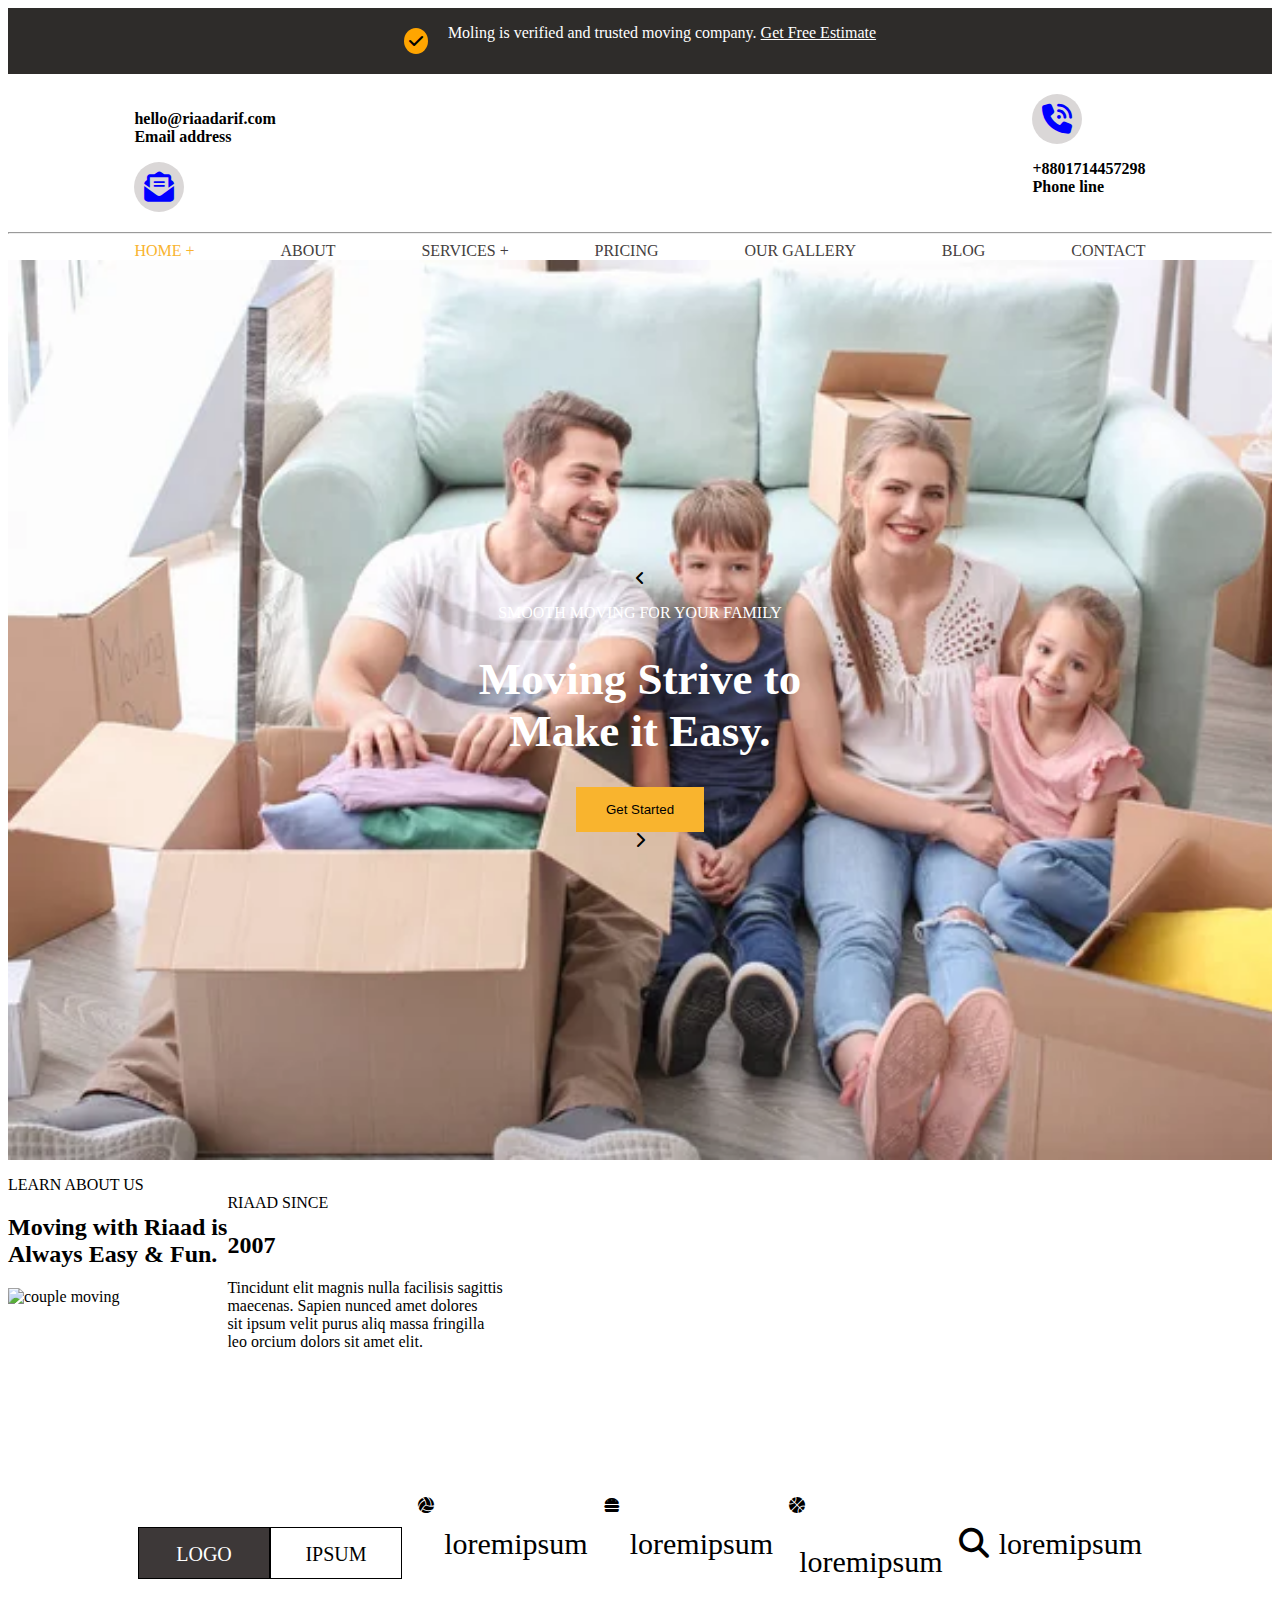
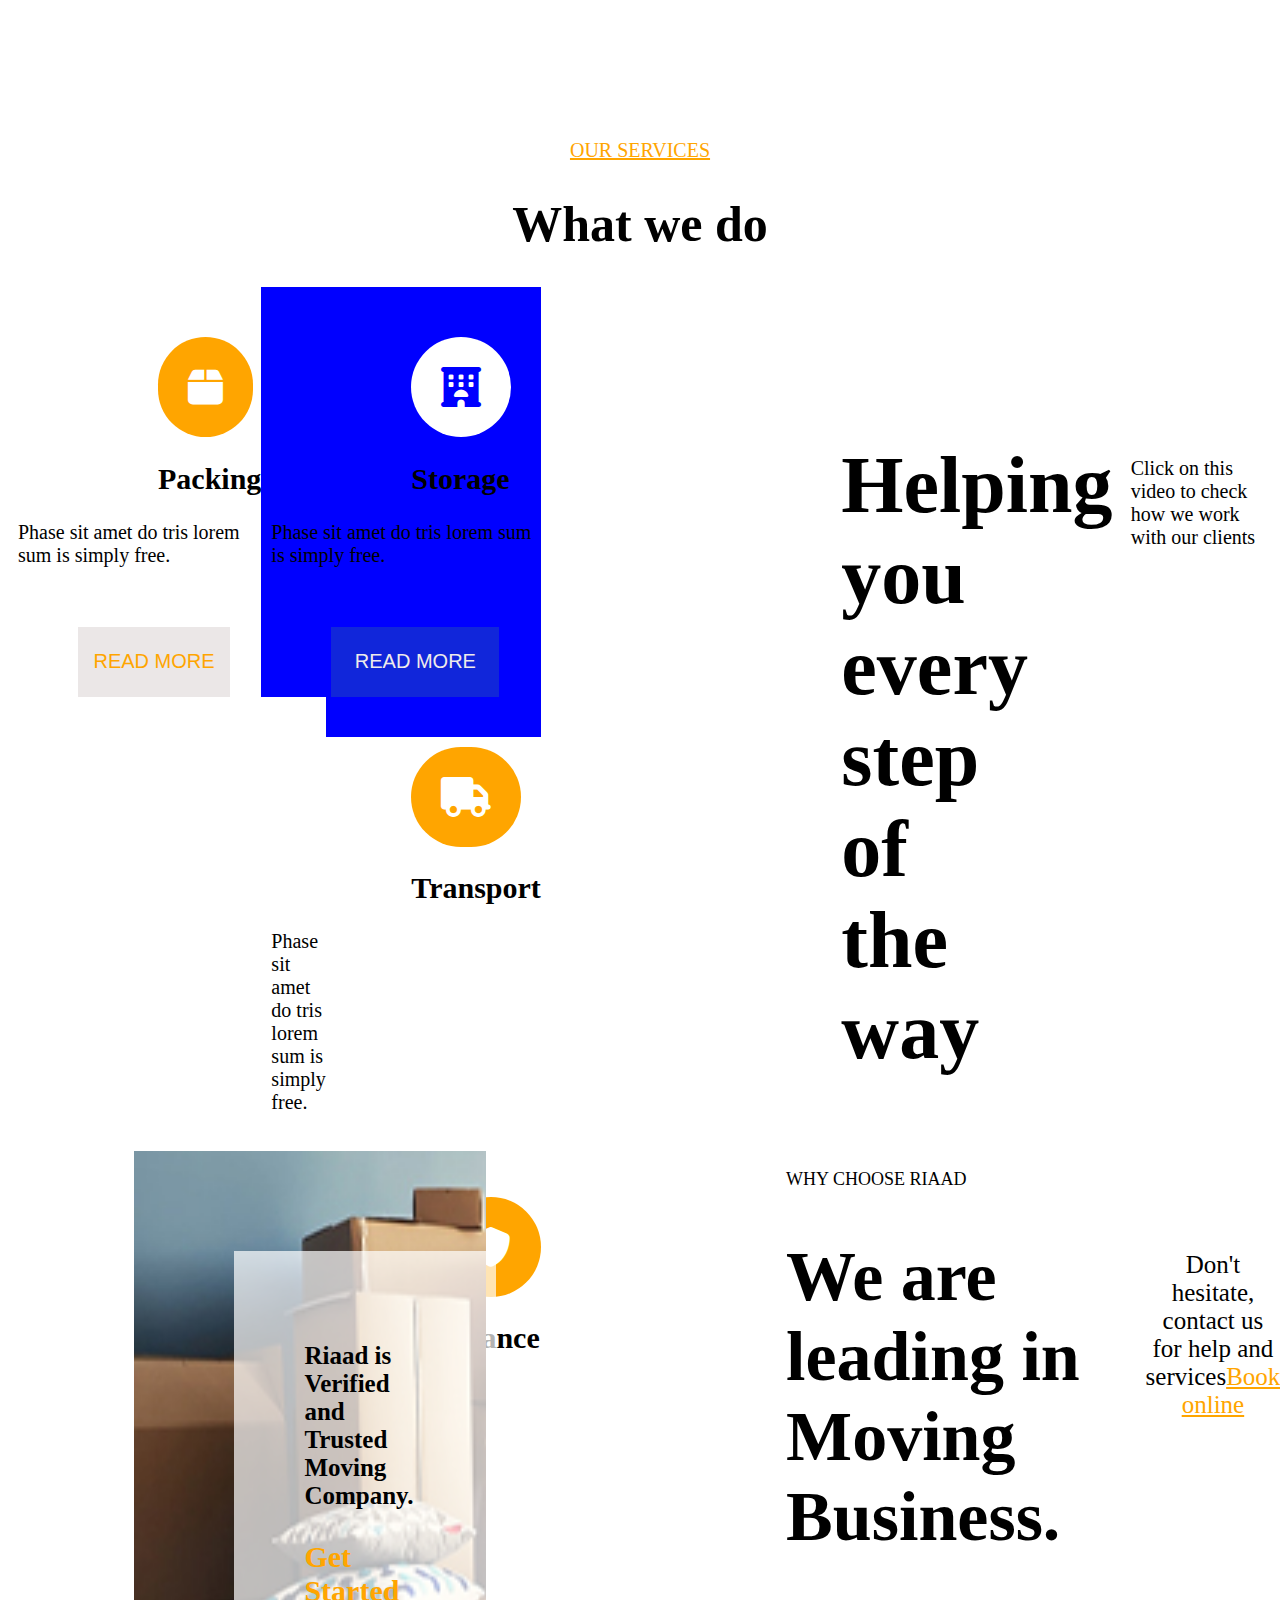
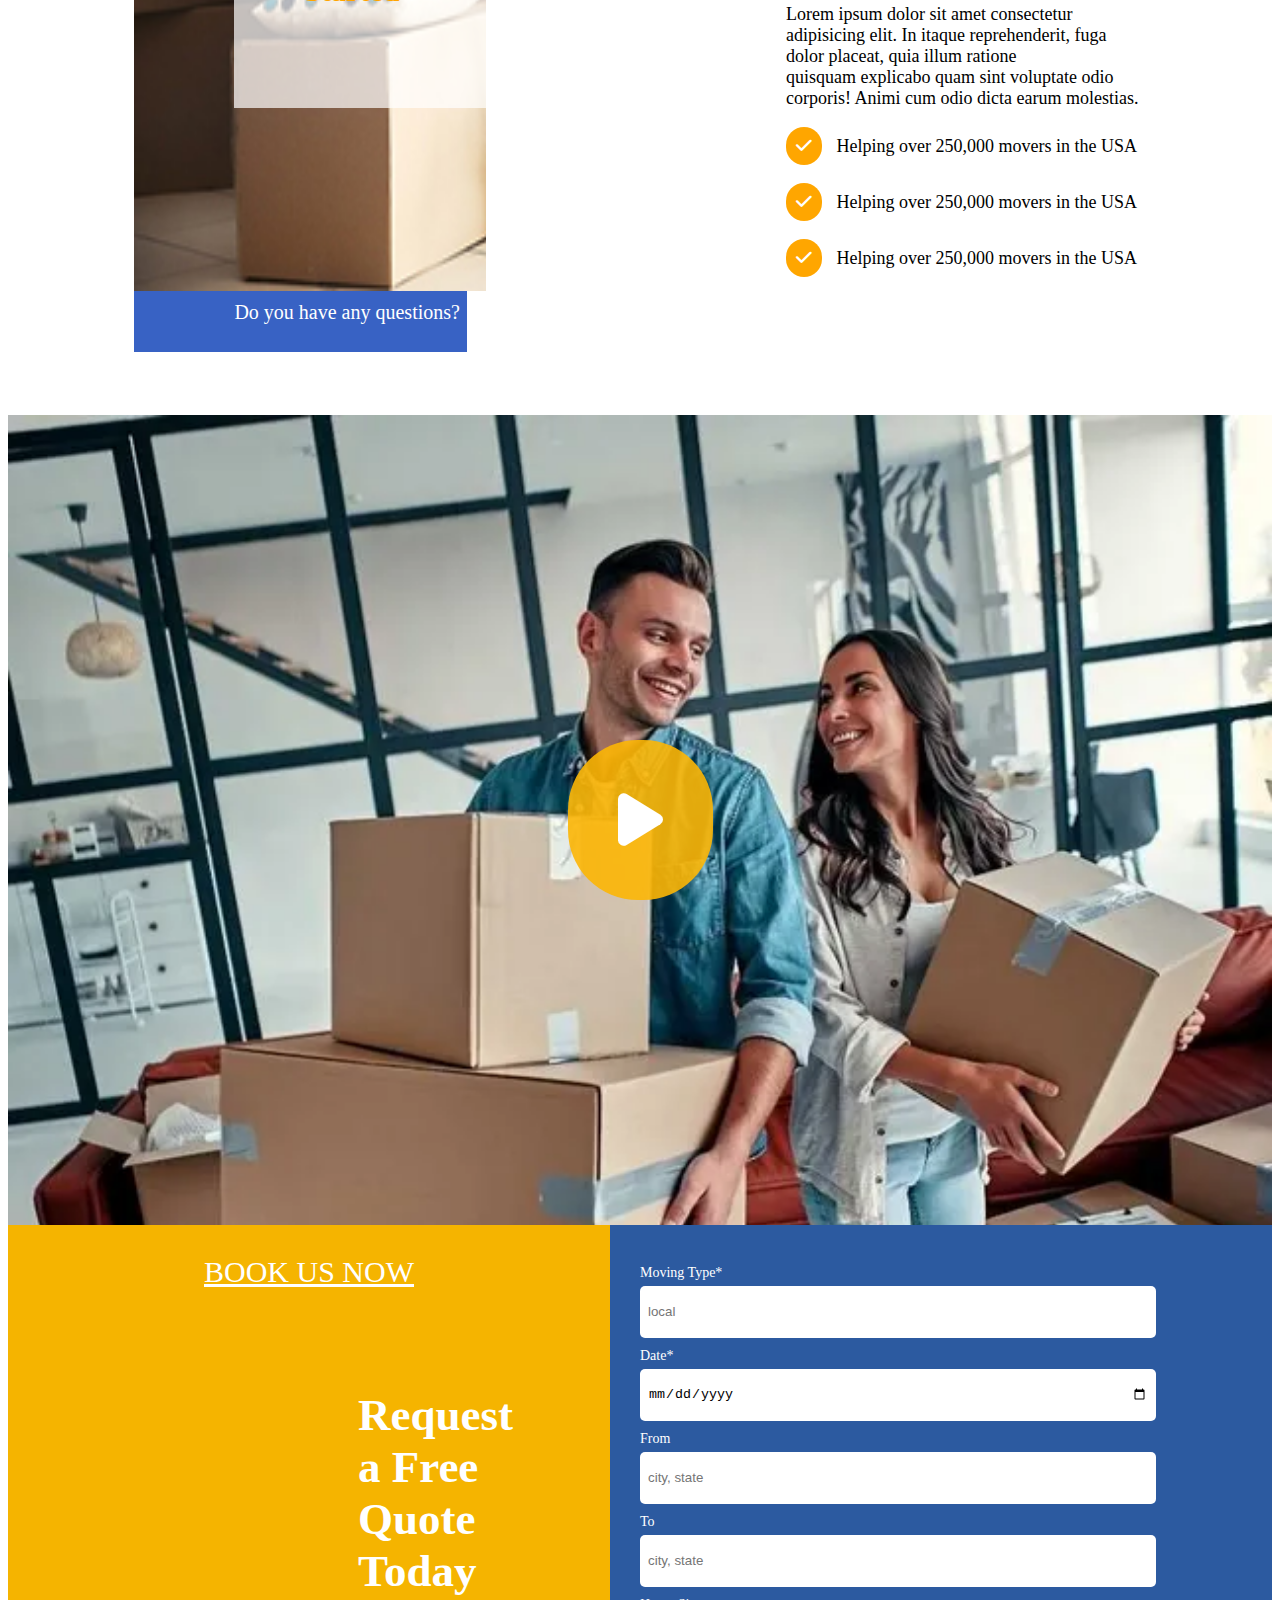
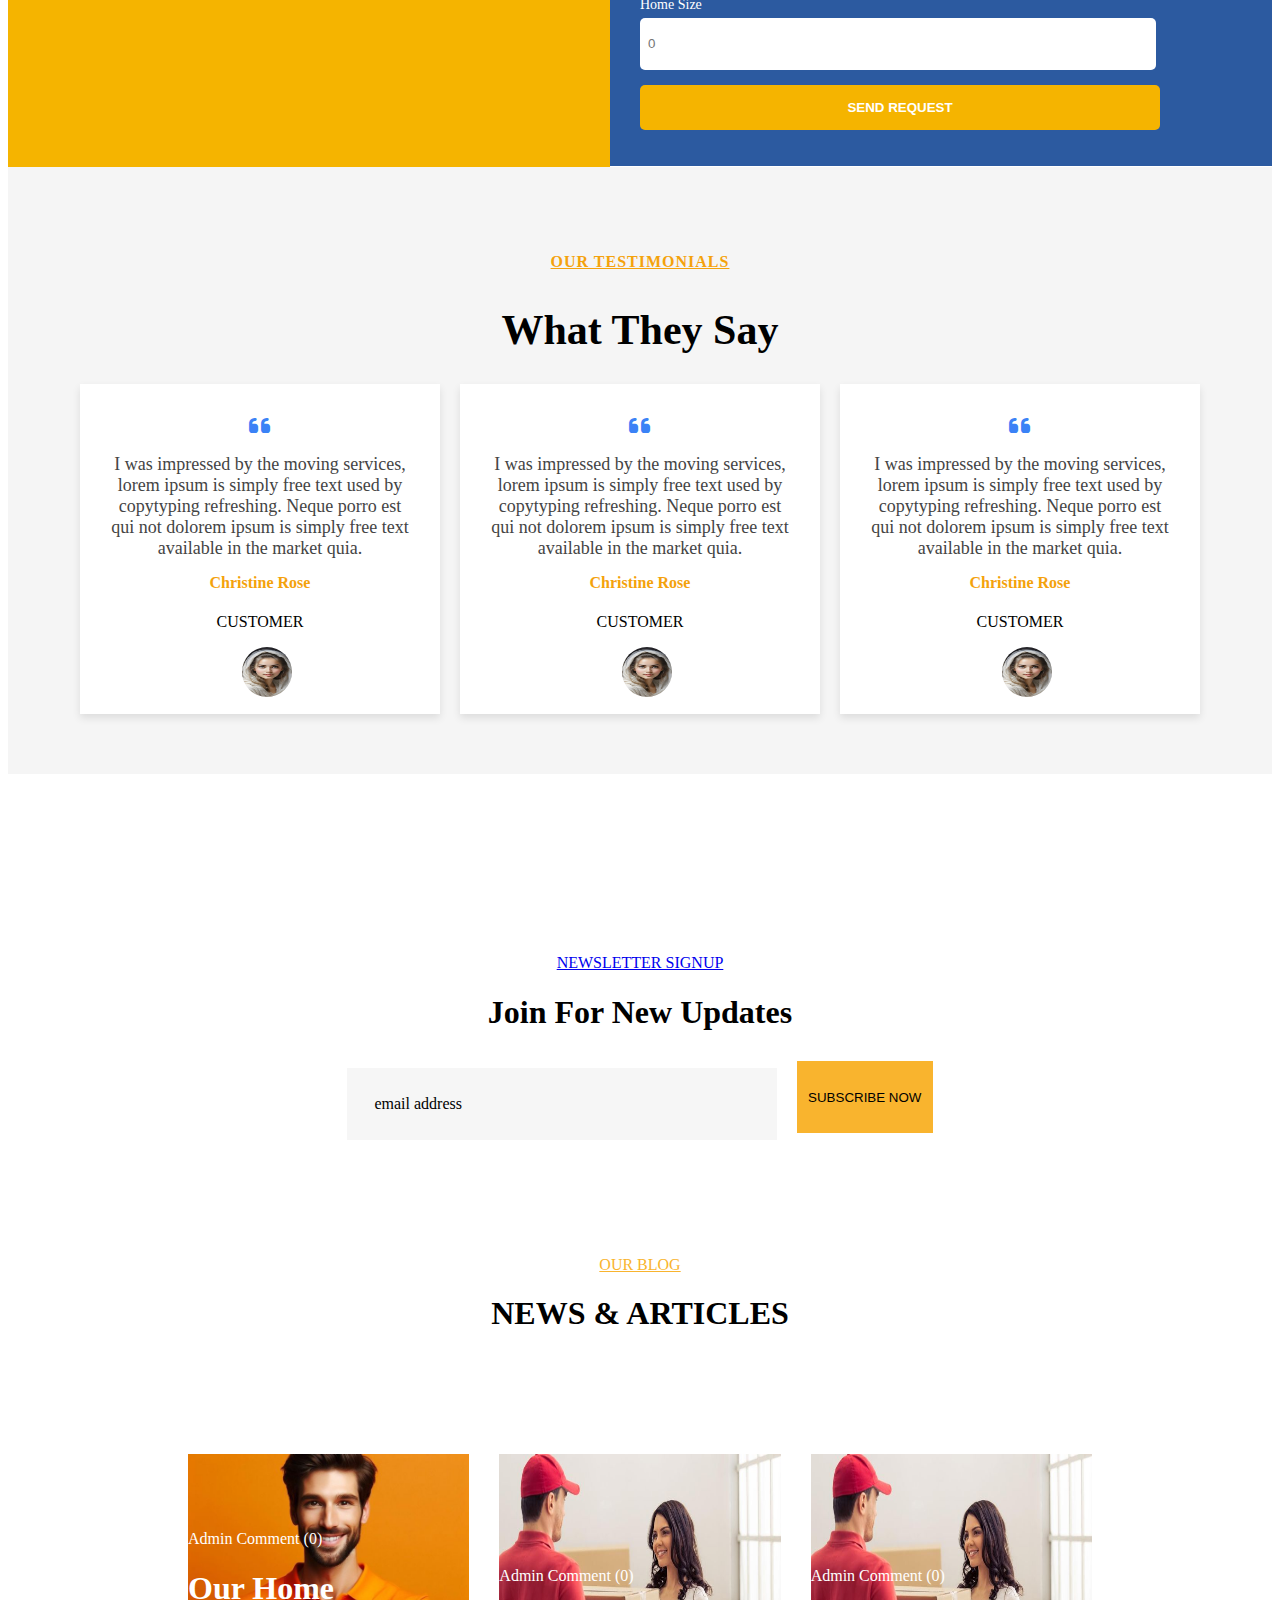
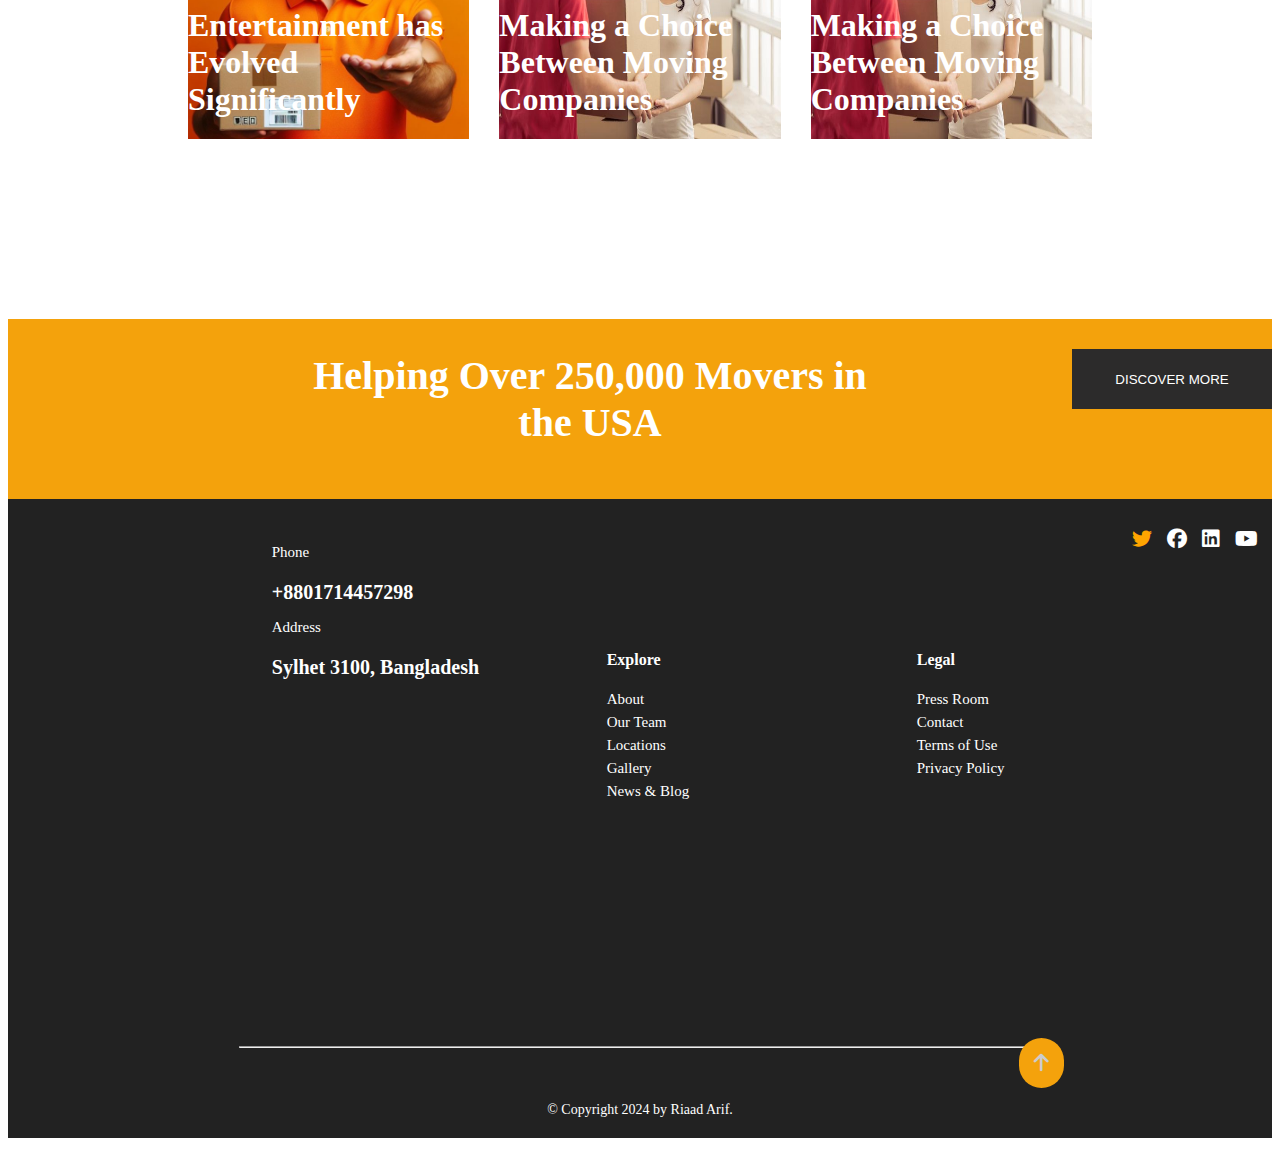
==== index.html @ e2c5e702 "updated the index and styles files" ====
<!DOCTYPE html>
<html lang="en">
<head>
    <meta charset="UTF-8">
    <meta name="viewport" content="width=device-width, initial-scale=1.0">
    <link rel="stylesheet" href="/style.css">
    <link rel="stylesheet" href="https://cdnjs.cloudflare.com/ajax/libs/font-awesome/6.7.2/css/all.min.css" integrity="sha512-Evv84Mr4kqVGRNSgIGL/F/aIDqQb7xQ2vcrdIwxfjThSH8CSR7PBEakCr51Ck+w+/U6swU2Im1vVX0SVk9ABhg==" crossorigin="anonymous" referrerpolicy="no-referrer" />
    <link rel="icon" href="./images/dribblelogo.png">
    <title>Dribbble</title>

</head>
<body>
  <section>
       <div class="section-header">
        <i class="icon-tick fa-solid fa-check"></i>
        <p style="color: white;">Moling is verified and trusted moving company. <a href="#">Get Free Estimate</a></p>
       </div>
    <div class="contact-section">
        <div class="email-info">
            <p>
                hello@riaadarif.com
                <span>Email address</span>
            </p>
            <i class="icon-envelope fa-solid fa-envelope-open-text"></i>
        </div>
        <div class="phone-info">
            <i class="icon-phone fa-solid fa-phone-volume"></i>
            <p>+8801714457298 <span>Phone line</span></p>
        </div>
    </div>

    <hr>

    <nav class="navigation-menu">
        <a href="#home" class="icon-plus">HOME +</a>
        <a href="#about" class="nav-links">ABOUT</a>
        <a href="#services" class="nav-links">SERVICES +</a>
        <a href="#pricing" class="nav-links">PRICING</a>
        <a href="#gallery" class="nav-links">OUR GALLERY</a>
        <a href="#blog" class="nav-links">BLOG</a>
        <a href="#contact" class="nav-links">CONTACT</a>
    </nav>

    <div class="hero-section">
        <div class="hero-background">
            <i class="icon-left-caret fa-solid fa-angle-left"></i>

            <div class="hero-intro" >
                <p >SMOOTH MOVING FOR YOUR FAMILY</p>

                <h1 s>Moving Strive to<br>Make it Easy.</h1>

                <button class="cta-button">Get Started</button>
            </div>

            <i class="icon-right-caret fa-solid fa-chevron-right"></i>
        </div>
    </div>
</section>

<section class="about-section" id="about">
    <div class="about-info">
        <p class="highlighted-text">LEARN ABOUT US</p>
        <h2>Moving with Riaad is<br>Always Easy & Fun.</h2>

        <div class="image-wrapper">
            <img src="images/couple.webp" alt="couple moving">
        </div>
    </div>

    <div class="details-section">
        <div class="image-wrapper">
            <img src="images/move1-in-out.jpg" alt="">
            <div class="overlay"></div>
        </div>

        <div class="details-content">
            <div class="established-info">
                <p class="highlighted-text">RIAAD SINCE</p>
                <h2>2007</h2>
            </div>

            <p>Tincidunt elit magnis nulla facilisis sagittis<br>maecenas. Sapien nunced amet dolores<br>sit ipsum velit purus aliq massa fringilla<br>leo orcium dolors sit amet elit.</p>
        </div>
    </div>
</section>
<section>
  <div class="branding-wrapper">
      <div class="logo-container">
          <div class="logo-part-one">LOGO</div>
          <div class="logo-part-two">IPSUM</div>
      </div>
      <div class="volleyball-wrapper">
          <div id="volleyball-icon">
              <i class="fa-solid fa-volleyball"></i>
          </div>
          <div class="icon-caption">
              <p>loremipsum</p>
          </div>
      </div>
      <div class="burger-wrapper">
          <div id="burger-icon">
              <i class="fa-solid fa-burger"></i>
          </div>
          <div class="icon-caption">
              <p>loremipsum</p>
          </div>  
      </div>
      <div class="basketball-wrapper">
          <div id="basketball-icon">
              <i class="fa-solid fa-basketball"></i>
          </div>
          <div class="icon-caption">
              <p>loremipsum</p>
          </div>  
      </div>
      <div class="magnifying-glass-wrapper">
          <div id="magnifying-glass-icon">
              <i class="fa-solid fa-magnifying-glass"></i>
          </div>
          <div class="icon-caption">
              <p>loremipsum</p>
          </div>  
      </div>
  </div>
</section>

        <section>
            <p class="section-services-paragraph">OUR SERVICES</p>
            <h1 class="section-services-header">What we do</h1>

            <div class="main-div-inputs">
                <div class="packing-div">
                    <i class="fa-solid fa-box" id="closed-box-icon"></i>
                    <h2>Packing</h2>
                    <p>Phase sit amet do tris lorem sum is simply free.</p>
                    <button class="packing-div-button">READ MORE</button>
                </div>
                <div class="storage-div">
                    <i class="fa-solid fa-hotel" id="home-icon"></i>
                    <h2>Storage</h2>
                    <p>Phase sit amet do tris lorem sum is simply free.</p>
                    <button class="storage-div-button">READ MORE</button>
                <div class="packing-div">
                    <i class="fa-solid fa-truck" id="packing-div-icon"></i>
                    <h2>Transport</h2>
                    <p>Phase sit amet do tris lorem sum is simply free.</p>
                    <button class="packing-div-button">READ MORE</button>
                </div>
                <div class="insurance-div">
                    <i class="fa-solid fa-shield" id="insurance-shield-icon"></i>
                    <h2>Insurance</h2>
                    <p>Phase sit amet do tris lorem sum is simply free.</p>
                    <button class="insurance-div-button">READ MORE</button>
                </div>

            </div>

            <div class="div-below-box-inputs">


                <div class="below-input-header">
                    <h1>Helping you every step of the way</h1>
                </div>


                <div class="image-text-below-box-inputs">

                    <div class="right-content-below-input">
                        <p>Click on this video to check how we work with our clients</p>
                    </div>
                    <div>
                        <img src="images/Screenshotfrom2025-03-1719-23-19.png" alt=""> 
                    </div>
                </div>
            </div>
        </section>

        <section class="contact-section">
          <div class="company-intro">
              <div class="question-box">
                  <p>Do you have any questions?</p>
              </div>
              <div class="company-profile">
                  <div class="company-highlight">
                      <h2>Riaad is Verified and Trusted Moving Company.</h2>
                      <h3>Get Started</h3>
                  </div>
              </div>
              <div class="company-features">
                  <p class="benefit-header">WHY CHOOSE RIAAD</p>
                  <h1>We are leading in Moving Business.</h1>
                  <p>Lorem ipsum dolor sit amet consectetur adipisicing elit. In itaque reprehenderit, fuga dolor placeat, quia illum ratione<br> quisquam explicabo quam sint voluptate odio corporis! Animi cum odio dicta earum molestias.</p>
                  
                  <p><i class="fa-solid fa-check" id="tick-icons"></i> Helping over 250,000 movers in the USA</p>
                  <p><i class="fa-solid fa-check" id="tick-icons"></i> Helping over 250,000 movers in the USA</p>
                  <p><i class="fa-solid fa-check" id="tick-icons"></i> Helping over 250,000 movers in the USA</p>
              </div>
          </div>
          <p class="call-to-action-text">Don't hesitate, contact us for help and services<span class="booking-link">Book online</span></p>
      </section>
      
        <section class="request-quote-section">
          <div class="play-button-overlay">
              <i class="fa-solid fa-play" id="play-button"></i>
          </div>
          <div class="quote-form-container">
              <div class="quote-header">
                  <p class="call-to-action">BOOK US NOW</p>
                  <h2>Request a Free Quote Today</h2>
              </div>
      
              <div class="request-form">
                  <form>
                      <label for="moving-type">Moving Type*</label>
                      <input type="text" id="moving-type" name="moving-type" placeholder="local" required>
      
                      <label for="move-date">Date*</label>
                      <input type="date" id="move-date" name="move-date" placeholder="mm/dd/yy" required>
      
                      <label for="from-location">From</label>
                      <input type="text" id="from-location" name="from-location" placeholder="city, state" required>
      
                      <label for="to-location">To</label>
                      <input type="text" id="to-location" name="to-location" placeholder="city, state" required>
      
                      <label for="home-size">Home Size</label>
                      <input type="number" id="home-size" name="home-size" placeholder="0" min="0" required>
      
                      <button type="submit">SEND REQUEST</button>
                  </form>
              </div>
          </div>
      </section>
      
        <section class="customer-reviews">
          <h5 class="reviews-subheading">OUR TESTIMONIALS</h5>
          <h2 class="reviews-heading">What They Say</h2>
          <div class="review-cards-container">
              <div class="review-card">
                  <i class="fa-solid fa-quote-left quote-symbol"></i>
                  <p class="review-description">
                      I was impressed by the moving services, lorem ipsum is simply free text used by copytyping refreshing.
                      Neque porro est qui not dolorem ipsum is simply free text available in the market quia.
                  </p>
                  <h4 class="reviewer-name">Christine Rose</h4>
                  <p class="reviewer-position">CUSTOMER</p>
                  <img src="images/testimony.jpg" alt="Customer" class="reviewer-photo">
              </div>
              
              <div class="review-card">
                  <i class="fa-solid fa-quote-left quote-symbol"></i>
                  <p class="review-description">
                      I was impressed by the moving services, lorem ipsum is simply free text used by copytyping refreshing.
                      Neque porro est qui not dolorem ipsum is simply free text available in the market quia.
                  </p>
                  <h4 class="reviewer-name">Christine Rose</h4>
                  <p class="reviewer-position">CUSTOMER</p>
                  <img src="images/testimony.jpg" alt="Customer" class="reviewer-photo">
              </div>
              
              <div class="review-card">
                  <i class="fa-solid fa-quote-left quote-symbol"></i>
                  <p class="review-description">
                      I was impressed by the moving services, lorem ipsum is simply free text used by copytyping refreshing.
                      Neque porro est qui not dolorem ipsum is simply free text available in the market quia.
                  </p>
                  <h4 class="reviewer-name">Christine Rose</h4>
                  <p class="reviewer-position">CUSTOMER</p>
                  <img src="images/testimony.jpg" alt="Customer" class="reviewer-photo">
              </div>
          </div>
      </section>
      
        <section  class="updates">
          <div  class="update-container">
            <a href="#">NEWSLETTER SIGNUP</a>
            <h1>Join For New Updates</h1>
          </div>
          <div  class="input-container">
              <p >email address</p>
              <button >SUBSCRIBE NOW</button>
          </div>
      <div  class="blog-container">
      <a href="#">OUR BLOG</a>
      <h1 >NEWS & ARTICLES</h1>
  </div>
      <div  class="bottom-image">
        <div  class="bottom-image-container" >
          <img src="./images/c8e35e928ac9dd673230416c5a719624.jpg" alt="">
          <div  class="comment">
            <p>Admin Comment (0)</p>
            <h1>Our Home <br> Entertainment has <br> Evolved Significantly</h1>
          </div>
        </div>
        <div class="bottom-image-container">
          <img src="./images/image4.jpg" alt="" >
          <div class="comment">
            <p>Admin Comment (0)</p>
            <h1>Making a Choice <br> Between Moving <br> Companies</h1>
          </div>
        </div>
        <div class="bottom-image-container">
          <img src="./images/image4.jpg" alt="" >
          <div class="comment">
            <p>Admin Comment (0)</p>
            <h1>Making a Choice <br> Between Moving <br> Companies</h1>
          </div>
        </div>
      </div>
    </section>
  </main>
          <footer>
            <div class="header-section">
                <div>
                    <h2 class="main-emphasis">Helping Over 250,000 Movers in the USA</h2>
                </div>
                <div>
                    <button class="explore-button">DISCOVER MORE</button>
                </div>
            </div>
            <div class="footer-content">
                <div class="contact-details">
                    <p class="info-header">Phone</p>
                    <p class="info-description">+8801714457298</p>
                    <p class="info-header">Address</p>
                    <p class="info-description">Sylhet 3100, Bangladesh</p>
                </div>
                <div class="navigation-links">
                    <h4>Explore</h4>
                    <ul>
                        <li><a href="#">About</a></li>
                        <li><a href="#">Our Team</a></li>
                        <li><a href="#">Locations</a></li>
                        <li><a href="#">Gallery</a></li>
                        <li><a href="#">News & Blog</a></li>
                    </ul>
                </div>
                <div class="navigation-links">
                    <h4>Legal</h4>
                    <ul>
                        <li><a href="#">Press Room</a></li>
                        <li><a href="#">Contact</a></li>
                        <li><a href="#">Terms of Use</a></li>
                        <li><a href="#">Privacy Policy</a></li>
                    </ul>
                </div>
                <div class="social-media-icons">
                    <i class="fa-brands fa-twitter" id="twitter"></i>
                    <i class="fa-brands fa-facebook"></i>
                    <i class="fa-brands fa-linkedin"></i>
                    <i class="fa-brands fa-youtube"></i>
                </div>
            </div>
            <hr class="divider-line">
            <i class="fa-solid fa-arrow-up"; id="scroll-to-top-icon"></i>
            <p class="copyright-notice">&copy Copyright 2024 by Riaad Arif.</p>
        </footer>
</body>
</html>
---- style.css ----
body{
    overflow-x: hidden;
}
.section-header{
    background-color: rgb(46,44,42);display: flex;justify-content: center;gap: 20px;
}
.section-header p{
    color: white;
}
.section-header p a{
    color: white;
}
.icon-plus{
    color: #F9B42E;
}
.nav-links{
    color: rgb(68, 64, 64);
}
.icon-tick {
    padding: 5px;
    border-radius: 50%;
    /* height: 2vh; */
    background-color: orange;
    color: black;
    margin-top: 20px;
    margin-bottom: 20px;
}


.contact-section {
    display: flex;
    justify-content: space-between;
    width: 80%;
    margin: 20px auto;
}

.email-info i,
.phone-info i {
    font-size: 30px;
    color: blue;
    border-radius: 50%;
    background-color: rgb(218, 215, 215);
    padding: 10px;
}

.email-info p,
.phone-info p {
    font-weight: 800;
}

.email-info span,
.phone-info span {
    display: block;
}

.navigation-menu {
    display: flex;
    align-items: center;
    justify-content: space-between;
    width: 80%;
    margin: 0 auto;
}

.navigation-menu a {
    text-decoration: none;
}

.hero-section .hero-background {
    background-image: url(images/home-img.jpg);
    width: 100%;
    /* height: 0vh; */
}

.hero-section .hero-background i {
    border-radius: 50%;
}

.hero-intro {
    text-align: center;
}
.hero-intro p{
    color: white;
}
.hero-intro h1{
    color: white;font-family: bold;font-size: 5vh;
}

.cta-button {
    padding: 15px 30px;
    border: none;
    background-color: #F9B42E;
}

.about-section {
    display: flex;
}

.about-info .image-wrapper img {
    width: 100%;
}

.details-section .overlay {
}


.hero-section{
    width: 100%;
    height: 100vh;
    justify-content: center;
    align-items: center;
    background-image: url(images/depositphotos_218473570-stock-photo-young-couple-packing-boxes-children.jpg);
    background-size: cover;
    background-repeat: no-repeat;
    text-align: center;
    display: flex;

}
.hero-heading{
    font-size: 15px;
    color: white;
    margin-bottom: 0px;
    width: 30%;
    font-family: "Roboto", sans-serif;
    font-optical-sizing: auto;
    font-style: normal;
    margin-left: 35%;

}
.hero-subheading{
    width: 40%;
    font-size: 65px;
    margin-left: 30%;
    color: white;
    font-weight: 200px;
    font-family: "Open Sans", sans-serif;
}
.call-to-action-texts{
    text-decoration: underline;
    font-weight: bolder;
}
.hero-call-to-action{
    background-color: rgb(255, 196, 0);
    width: 20%;
    height: 60px;

}

.about-left-side{
    margin-left: 100px;
}


.box{
    width: 500px;
    height: 60%;
    z-index: -1;

}

.about-us{
    display: flex;
}
.about{
    margin-top: 150px;
}
.container {
    position: relative;
    width: 500px;
    height: 500px;
    margin-left: 400px;
}

.rectangle-box {
    width: 500px;
    height: 400px;
    background-color: transparent;
    border: 10px solid blue;
    z-index: 1;
    position: absolute;
    top: 50px;
    left: -50px;
}

.box {
    width: 600px;
    height: 70%;
    z-index: -1;
    position: absolute;
    top: 0;
    left: 0;
}
.about-top-paragraph{
    margin-left: 100px;
    color: rgb(255, 204, 0);
    font-weight: bolder
}
.about-right-side-bottom{
    width: 40%;
    display: flex;
    margin-top: 300px;
    gap: 90px;

}
.about-right-side{
    display: flex;
}
.riad-header{
    color: rgb(255, 166, 0);
    margin-top: 70px;
    font-weight: bolder;
}
.about-right-side-bottom-text{
    margin-top: 60px;
}
.logo-part-one{
    background-color: rgb(61, 56, 56);
    color: white;
    height: 20px;
    padding: 15px;
    border: 1px solid black;
    width: 100px;
    text-align: center;
    font-size: 20px;
  
  }
  
  .logo-part-two{
    background-color: white;
    color: black;
    height: 20px;
    padding: 15px;
    width: 100px;
    text-align: center;
    border: 1px solid black;
    font-size: 20px;
  }
  .logo-container{
      display: flex;  
      margin-top: 30px;
  }
  .volleyball-wrapper{
    display: flex;

  }
  .branding-wrapper{
    display: flex;
    justify-content: space-between;
    margin:130px;
  }

#volleyball{
    font-size: 30px;
    color: rgb(0, 0, 0);
    margin-top: 30px;
  }
.icon-caption{
    font-size: 30px;
    margin-left: 10px;

}
.burger-wrapper{
    display: flex;
}
#burger{
    font-size: 30px;
    color: rgb(0, 0, 0);
    margin-top: 30px;

}
#shadow-ball{
    font-size: 30px;
    color: rgb(0, 0, 0);
    margin-top: 30px;
}
#magnifying-glass-icon{
    font-size: 30px;
    color: rgb(0, 0, 0);
    margin-top: 30px;

}
.magnifying-glass-wrapper{
    display: flex;
}
.packing-div{
    background-color: rgb(255, 255, 255);
    width: 23%;
    height: 50vh;

}
#closed-box-icon{
    color: white;
    padding: 30px;
    background-color: orange;
    border-radius: 60px;
    font-size: 40px;
    margin-left: 150px;
    margin-top: 50px;
}

.packing-div-button{
    background-color: rgb(235, 231, 231);
    color: orange;
    height: 70px;
    border: none;
    margin-left: 70px;
    width: 60%;
    margin-top:40px;
    font-size: 20px;

}
.packing-div h2{
    font-size: 30px;
    margin-left: 150px;
}
.packing-div p{
    margin-left: 10px;
    font-size: 20px;
}
.storage-div{
    background-color: blue;
    width: 25%;
    height: 50vh;
}
#home-icon{
    color: blue;
    padding: 30px;
    background-color: white;
    border-radius: 60px;
    font-size: 40px;
    margin-left: 150px;
    margin-top: 50px;
}
.storage-div-button{
    background-color: rgb(17, 38, 218);
    color: rgb(239, 235, 235);
    height: 70px;
    border: none;
    margin-left: 70px;
    width: 60%;
    margin-top:40px;
    font-size: 20px;
    

}.storage-div h2{
    font-size: 30px;
    margin-left: 150px;

}
.storage-div p{
    margin-left: 10px;
    font-size: 20px;

}
#packing-div-icon{
    color: white;
    padding: 30px;
    background-color: orange;
    border-radius: 60px;
    font-size: 40px;
    margin-left: 150px;
    margin-top: 50px;
}
.insurance-div{
    background-color: rgb(255, 255, 255);
    width: 25%;
    height: 50vh;

}
#insurance-shield-icon{
    color: white;
    padding: 30px;
    background-color: orange;
    border-radius: 60px;
    font-size: 40px;
    margin-left: 180px;
    margin-top: 50px;

}
.insurance-div-button{
    background-color: rgb(239, 233, 233);
    color: orange;
    height: 70px;
    border: none;
    margin-left: 70px;
    width: 60%;
    margin-top:40px;
    font-size: 20px;
}
.insurance-div h2{
    font-size: 30px;
    text-align: center;


}
.insurance-div p{
    text-align: center;
    font-size: 20px;
}
.main-div-inputs{
    display: flex;
    justify-content: space-between;
}
.section-services-paragraph{
    color: orange;
    font-weight: 500px;
    text-decoration: underline;
    font-size: 20px;
    text-align: center;
}
.section-services-header{
    color: black;
    font-size: 50px;
    text-align: center;
}
.div-below-box-inputs{
    display: flex;
    gap: 100px;
    margin-left: 300px;
    margin-top: 100px;
}
.image-text-below-box-inputs{
    display: flex;
    gap: 50px;
    margin-top: 50px;
    width: 40%;
    margin-bottom: 200px;
}
.below-input-header{
    font-size: 40px;
    width: 40%
}
.right-content-below-input{
    font-size: 20px;
}
.company-profile{
    background-image: url(images/image2.jpg);
    width: 15%;
    height: 60vh;
    background-size: cover;
    padding: 100px;

 
}
.company-highlight{
    background-color: rgba(255, 255, 255, .7);
    width: 80%;
  
    padding: 70px;


}
.company-profile h3{
    color: orange;
    font-size: 30px;

}
.company-profile h2{
    font-size: 25px;
}
.question-box{
    height:89%;
    width: 26%;
    background-color: rgb(56, 98, 196);
    z-index: -1;

    position: absolute;
}
.question-box p{
    margin-top:750px;
    margin-left: 100px;
    font-size: 20px;
    color: white;
}
#tick-icons{
    color: rgb(255, 255, 255);
    padding: 10px;
    background-color: rgb(255, 166, 0);
    border-radius: 20px;
    margin-right: 10px;
}
.company-intro{
    display: flex;
    width: 100%;
    justify-content: space-between;
    gap: 300px;


}
.content-section{
    margin-left: 150px;
    margin-top: 80px;
}
.company-features{
    width: 100%;
 
}
.benefit-header{
    font-size: 90px;
}
.company-features h1{
    font-size: 70px;
}
.company-features p{
    font-size: 18px;
}
.booking-link{
    color: orange;
    text-decoration: underline;
}
.call-to-action-text{
    justify-content: center;
    align-items: center;
    text-align: center;
    margin-top: 100px;
    font-size: 25px;
}

.request-quote-section{
    display: flex;
    flex-direction: column;
    align-items: center;
    text-align: left;

}

.quote-form-container{
    display: flex;
    align-items: center;
    width: 100%;

}

.quote-header{
    width: 50%;
    height: 60.2vh;
    background-color: #f5b400;
    color: white;
    font-size: 30px;
}
.quote-header h2{
    width: 30%;
    margin-top: 100px;
   margin-left: 350px;
}

.request-form{
    width: 50%;
    height: 53.5vh;
    background-color: #2c5aa0;
    padding: 30px;
    color: white;

   
}
.call-to-action{
    text-decoration: underline;
    text-align: center;
}

.request-form form {
    display: flex;
    flex-direction: column;
}

.request-form label {
    margin-top: 10px;
    font-size: 14px;
}

.request-form input {
    padding: 8px;
    width: 500px;
    margin-top: 5px;
    height: 4vh;
    border: none;
    border-radius: 5px;
}

.request-form button {
    margin-top: 15px;
    padding: 10px;
    width: 520px;
    height: 5vh;
    background-color: #f5b400;
    border: none;
    color: white;
    font-weight: bold;
    cursor: pointer;
    border-radius: 5px;
}

.play-button-overlay{
   
    display: inline;
    width: 100%;
    height: 90vh;
    margin-top: 100px;
    justify-content: center;
    align-items: center;
    background-image: url(images/image1.png);
    background-size: cover;
    background-repeat: no-repeat;
    text-align: center;
    display: flex;


}


#play-button {

   padding: 50px;
   color: white;
   border-radius: 70px;
   font-size: 60px;
   background-color: rgba(252, 182, 6, 0.9);
}
.customer-reviews{
    text-align: center;
    padding: 60px 20px;
    background-color: #f5f5f5;
}

.reviews-subheading{
    color: #f4a20c;
    font-size: 16px;
    text-decoration: underline;
    font-weight: bold;
    text-transform: uppercase;
    letter-spacing: 1px;
}

.reviews-heading{
    font-size: 42px;
    font-weight: bold;
    margin-bottom: 30px;
}

.review-cards-container{
    display: flex;
    justify-content: center;
    gap: 20px;
    flex-wrap: wrap;
}

.review-card{
    background: white;
    padding: 30px;
    height: 30vh;

    box-shadow: 0 4px 8px rgba(0, 0, 0, 0.1);
    text-align: center;
    max-width: 300px;
    position: relative;
}

.quote-symbol{
    font-size: 24px;
    color: #3b82f6;
}

.review-description{
    font-size: 18px;
    color: #444;
    margin: 15px 0;
}

.reviewer-name{
    font-weight: bold;
    color: #f4a20c;
    margin-top: 10px;
}

.review-position{
    margin-top: 1000px;
    font-size: 12px;
    color: gray;
}

.reviewer-photo{
    width: 50px;
    height: 50px;
    border-radius: 50%;
    position: absolute;
    left: 45%;

}
.updates{
    margin: 20vh;
}
.update-container{
    display: flex;flex-direction: column;align-items: center;
}
.update-container i{
    color: #F9B42E;
}
.input-container{
    display: flex;justify-content: center;gap: 20px;
}
.input-container p{
    background-color: rgb(246,246,246);padding: 3vh;padding-right: 35vh;
}
.input-container button{
    border: none;width: 15%;height: 8vh;margin-top: 1vh;background-color: rgb(249,180,46);
}
.blog-container{
    display: flex;flex-direction: column;align-items: center;margin-top: 100px;margin-bottom: 100px;
}
.blog-container a{
    color: #F9B42E;
}
.blog-container h1{
    color: black;
}
.bottom-image{
    display: flex;gap: 30px;
}
.bottom-image-container{
    position: relative;width: 100%;
}
.bottom-image-container img{
    width: 100%; height: 100%;
}
.comment{
    position: absolute; bottom: 0;left: 100;
}
.comment p{
color: white;
}
.comment h1{
    color: white;
    font-family: bold;
}

.reviews{
    width: 100%;height: 20vh;background-color: #F9B42E;display: flex;justify-content: space-around;align-items: center;
}
.reviews h1{
    color: white;
}
.reviews button{
    height: 5vh;border: none;background-color: rgb(46,44,42);color: white;width: 12%;padding: 2.5vh;text-align: center;padding-bottom: 4vh;
}

footer {
    background: #222;
    color: white;

}

.header-section{
    background: #f4a20c;
    text-align: center;
    width: 100%;
    height: 20vh;
    display: flex;
    gap: 200px;
}

.main-emphasis{
    font-size: 40px;
    font-weight: bold;
    text-align: center;
    justify-content: center;
    align-items: center;
    margin-left: 300px;
}

.explore-button{
    background: rgb(44, 43, 43);
    color: white;
    width: 200px;
    height: 60px;
    border: none;
    cursor: pointer;
    margin-top: 30px;
    
}

.footer-content{
    display: flex;
    justify-content: space-around;
    flex-wrap: wrap;
    padding: 30px 0;
    margin-left: 250px;
}


.info-header{
  
    font-size: 15px;
}

.info-description{
    font-size: 20px;
    margin-bottom: 10px;
    font-weight: bolder;
}
.navigation-links{
    padding: 100px;
}

.navigation-links ul{
    list-style: none;
    padding: 0;
}

.navigation-links li {
    text-decoration: none;
    margin: 5px 0;
}

.navigation-links a {
    text-decoration: none;
    color: white;
    font-size: 15px;
}

.social-media-icons {
    display: flex;
    gap: 15px;
}

.social-media-icons i{
    font-size: 20px;
    cursor: pointer;
}

.copyright-notice{
    text-align: center;
    font-size: 14px;
    padding-bottom: 20px;
}
#twitter{
    color: orange;
}
.social-media-icons h4{
    font-size: 20px;
}
#scroll-to-top-icon{
    color: #ccc;
    padding: 15px;
    background-color: #f4a20c;
    border-radius: 30px;
    margin-left: 80%;
    font-size: 20px;
    margin-top: -200px;
}
.divider-line{
    margin-top: 100px;
    width: 800px;

}
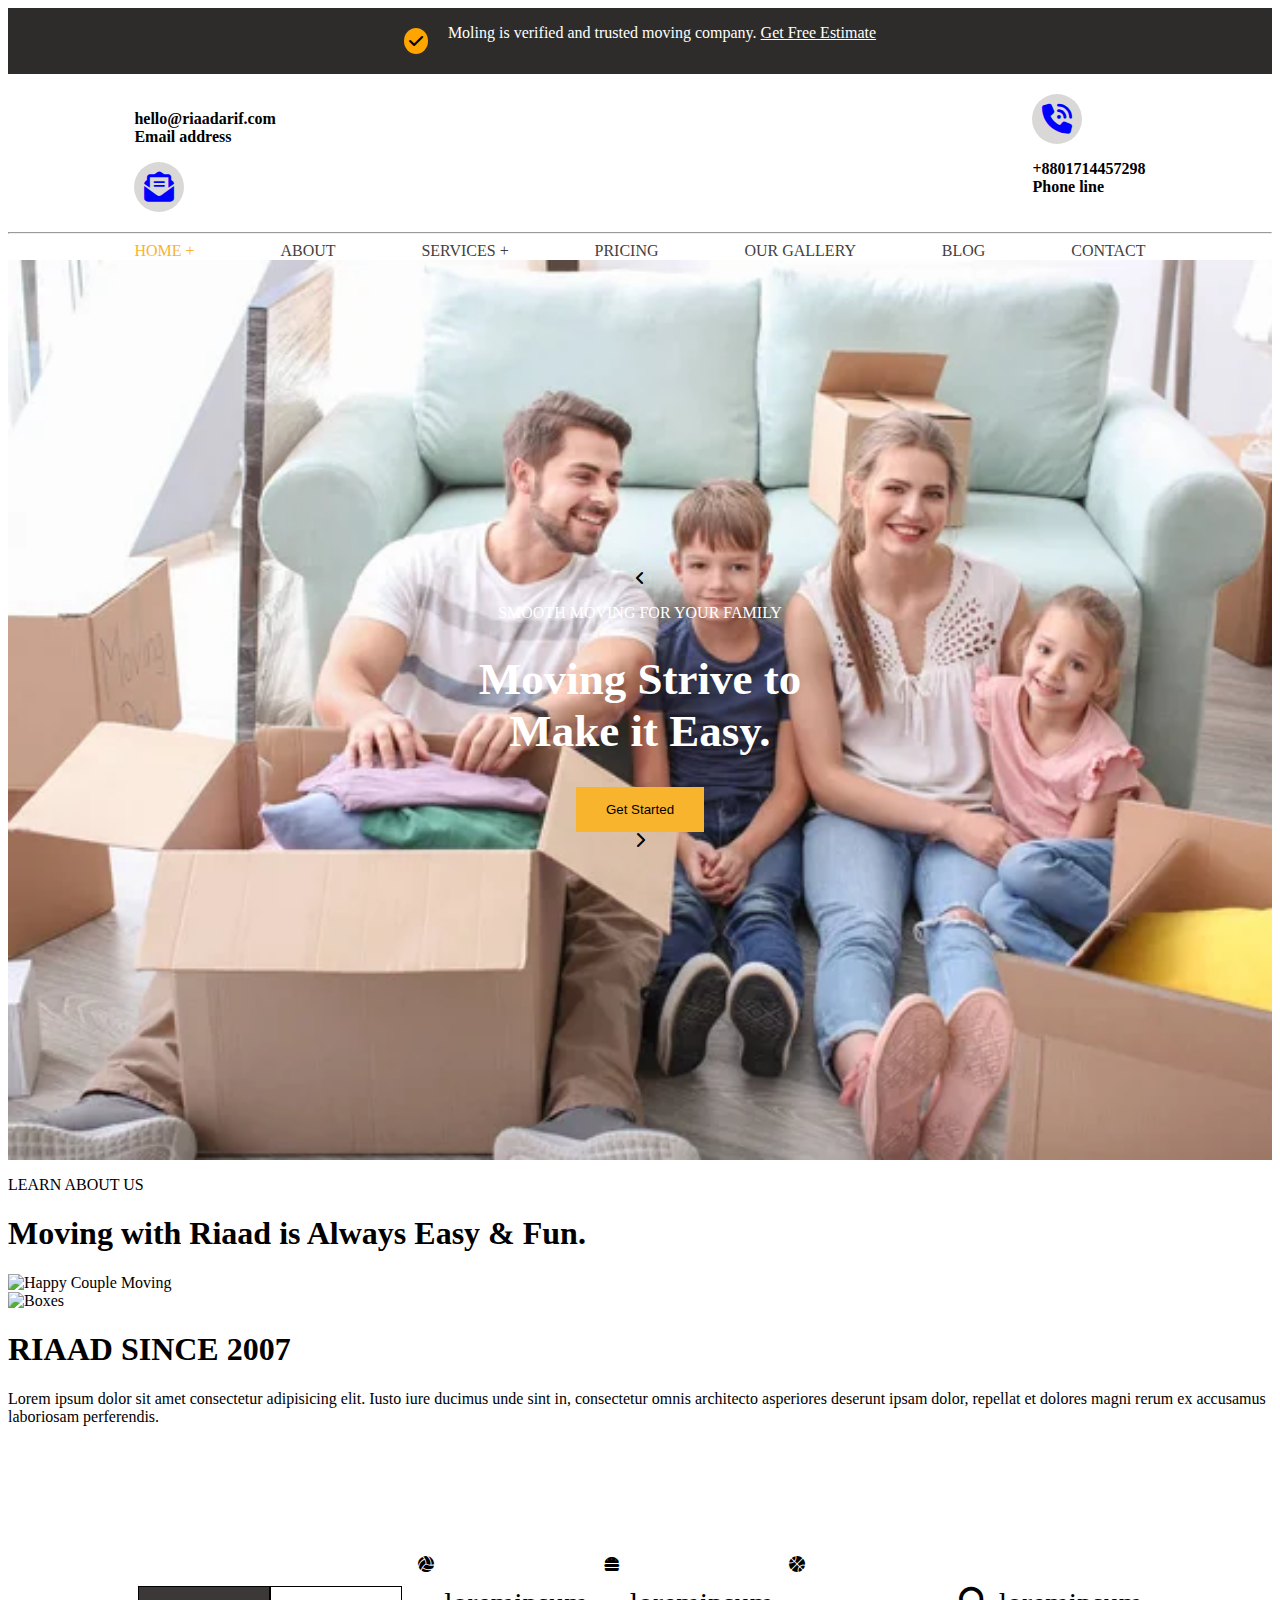
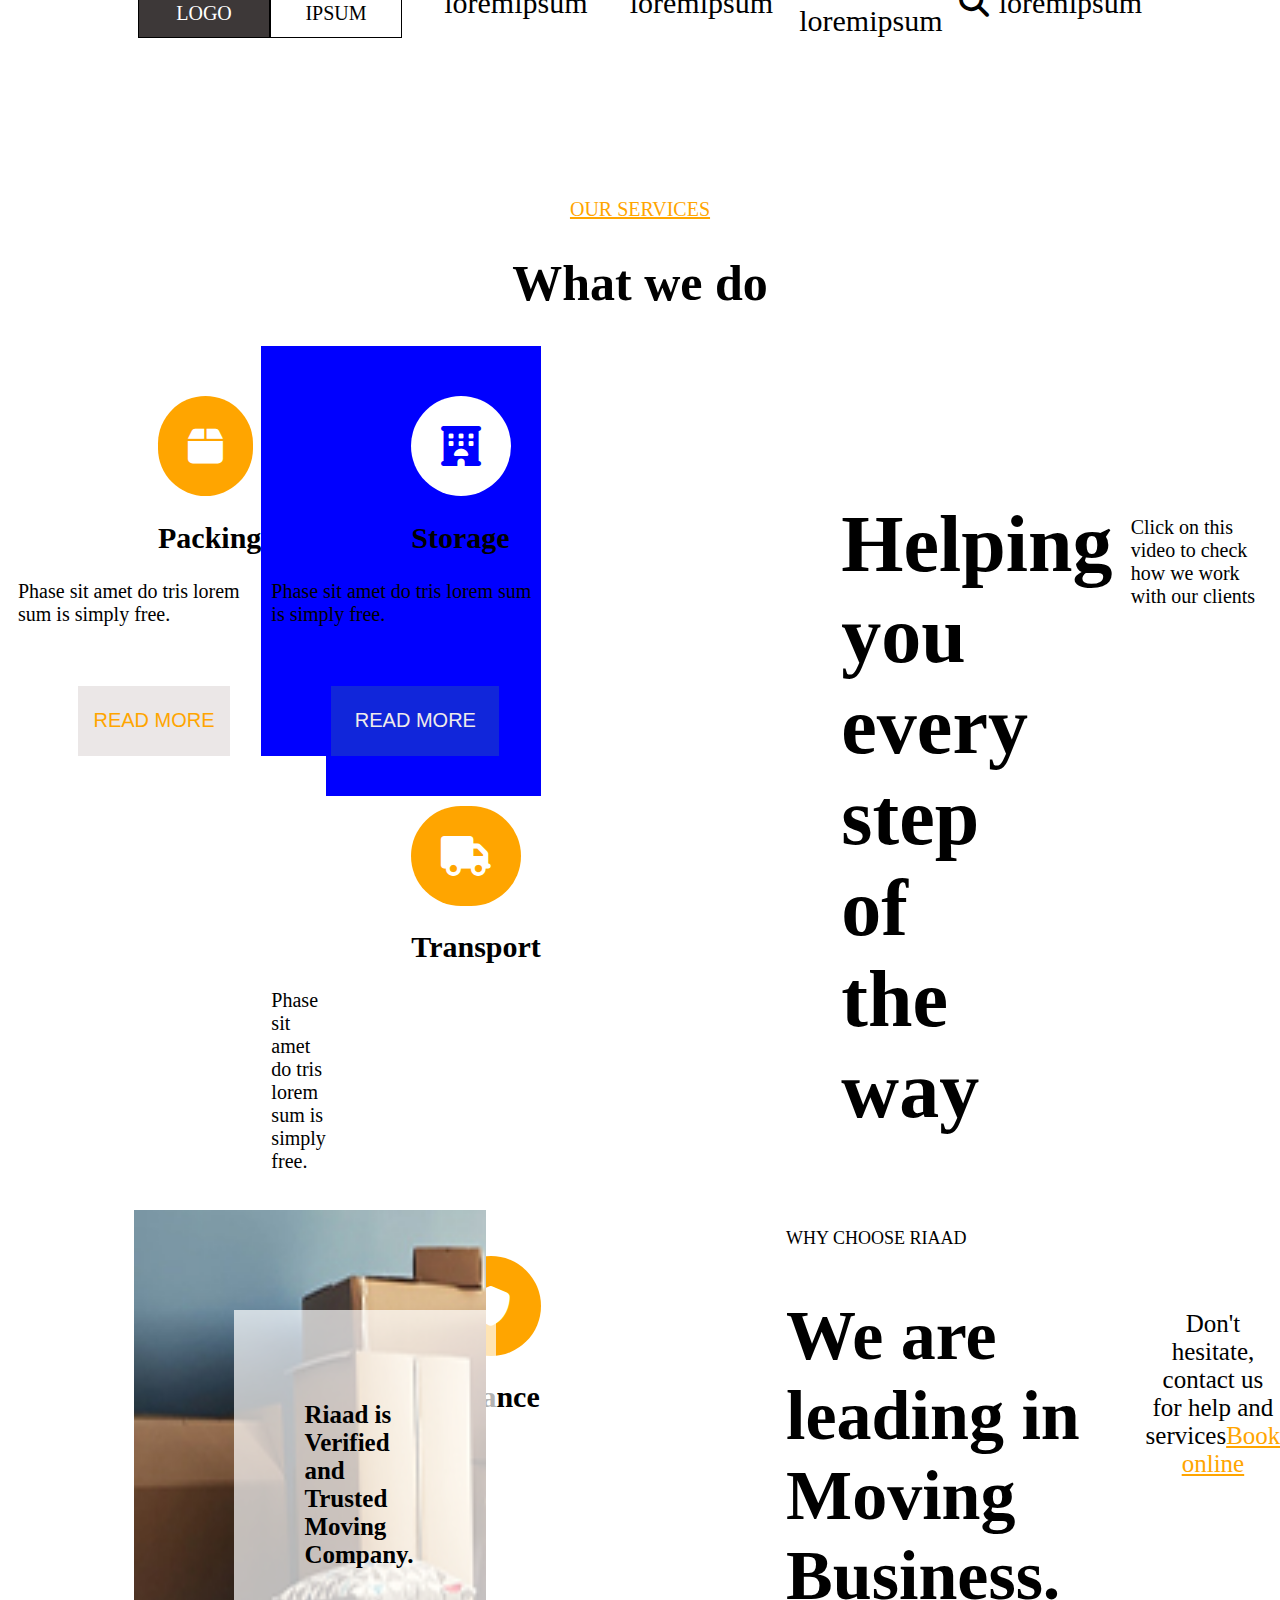
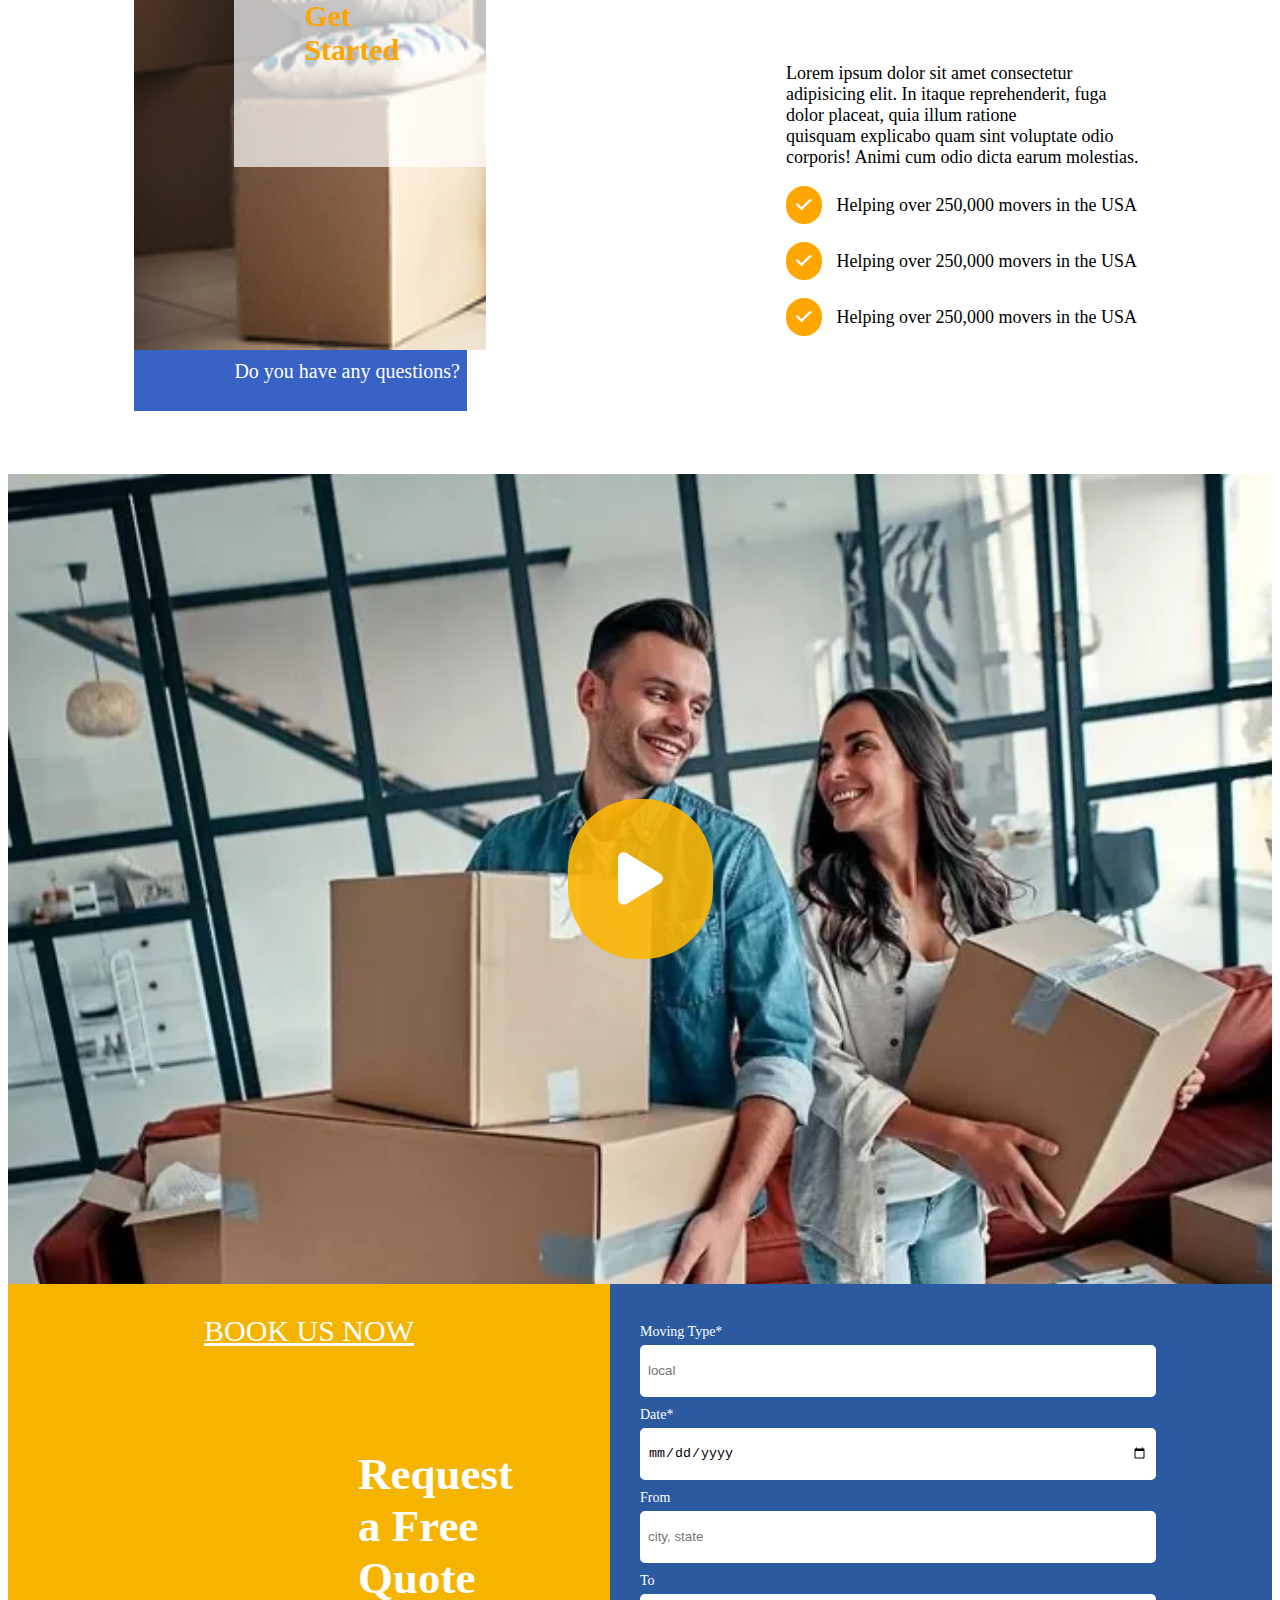
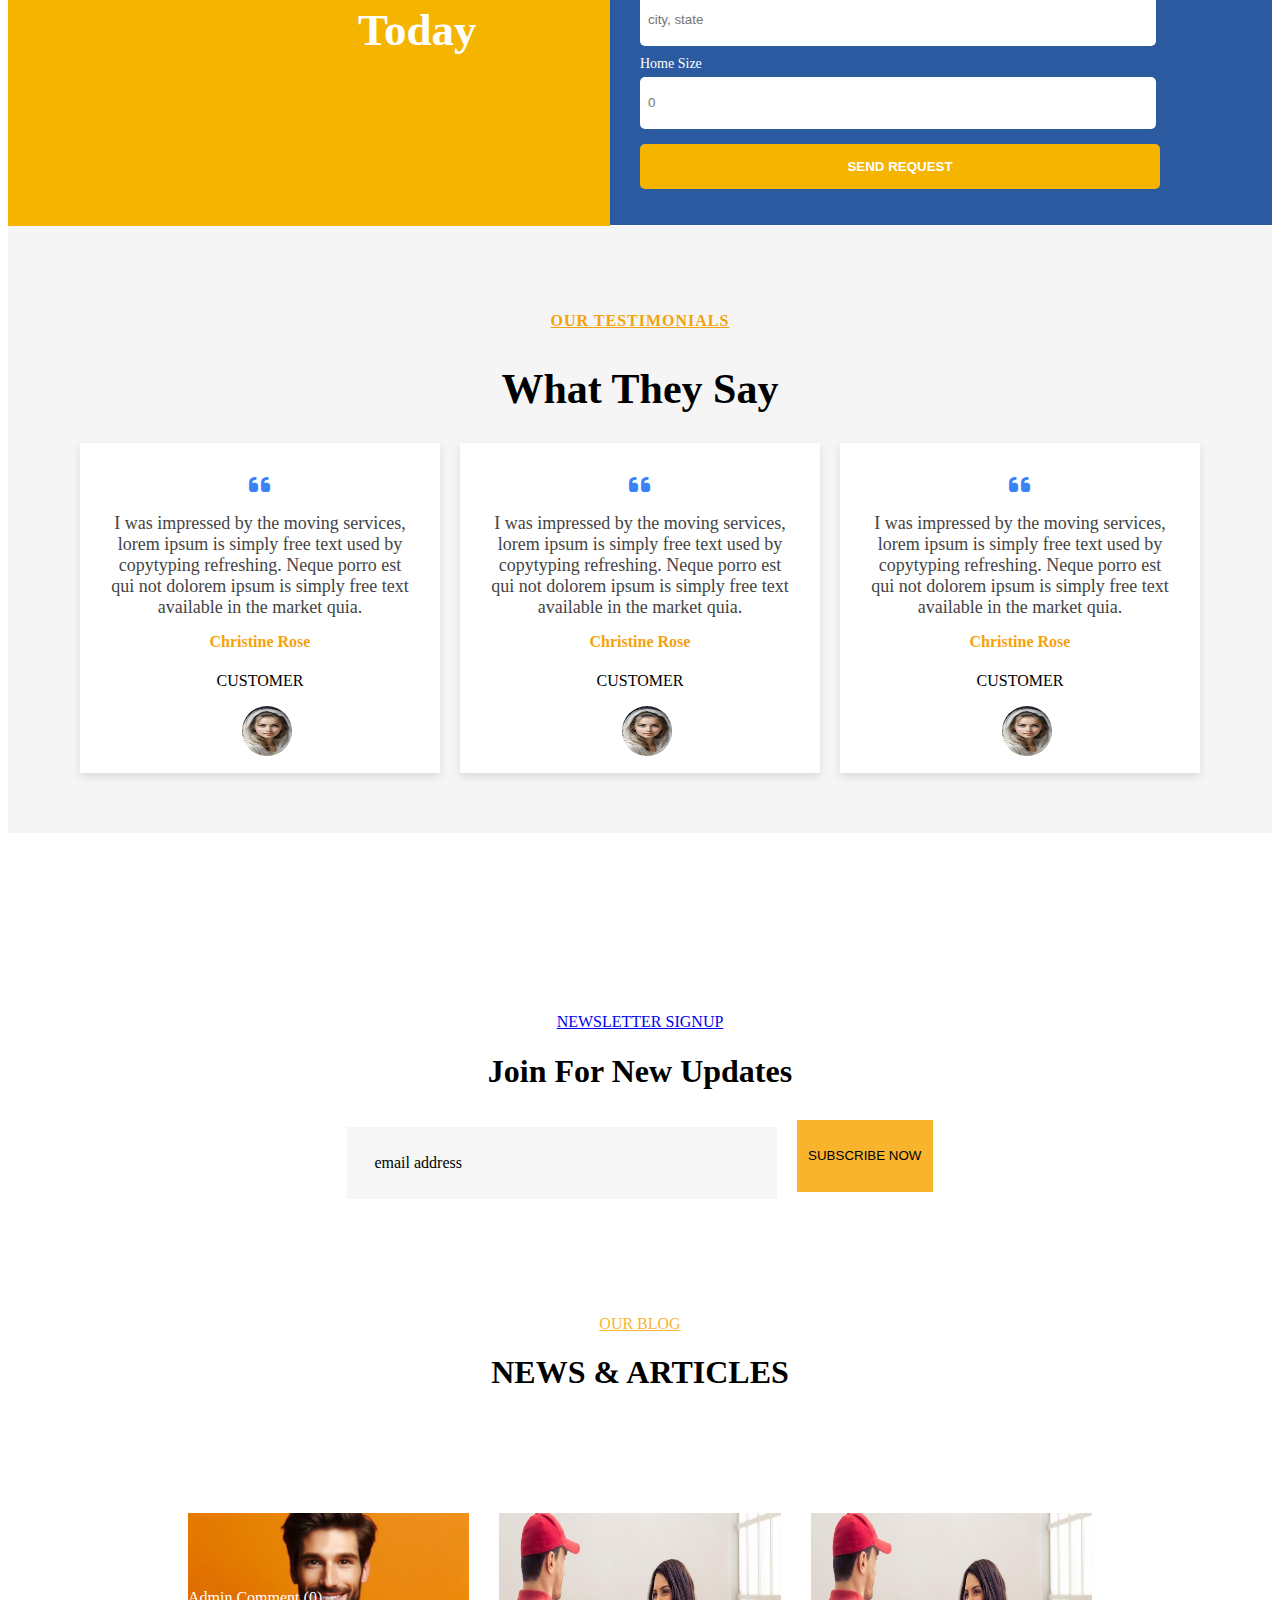
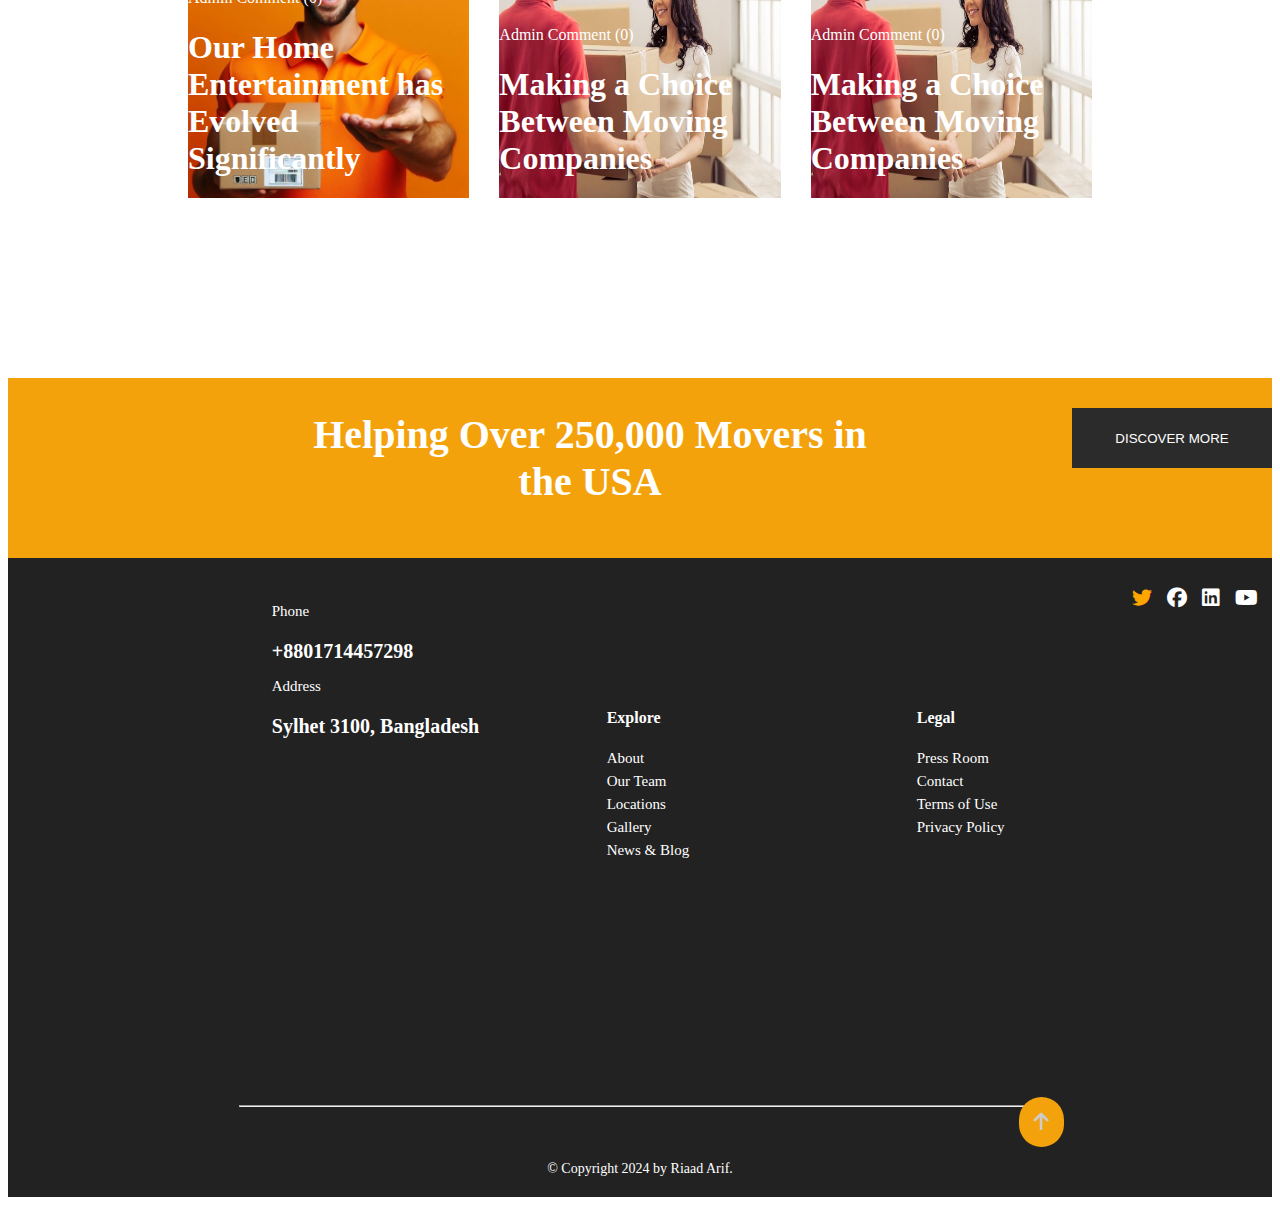
==== commit 3a91feef: "updated the index and styles files" ====
--- a/index.html
+++ b/index.html
@@ -57,33 +57,31 @@
         </div>
     </div>
 </section>
-
-<section class="about-section" id="about">
-    <div class="about-info">
-        <p class="highlighted-text">LEARN ABOUT US</p>
-        <h2>Moving with Riaad is<br>Always Easy & Fun.</h2>
-
-        <div class="image-wrapper">
-            <img src="images/couple.webp" alt="couple moving">
-        </div>
-    </div>
-
-    <div class="details-section">
-        <div class="image-wrapper">
-            <img src="images/move1-in-out.jpg" alt="">
-            <div class="overlay"></div>
-        </div>
-
-        <div class="details-content">
-            <div class="established-info">
-                <p class="highlighted-text">RIAAD SINCE</p>
-                <h2>2007</h2>
-            </div>
-
-            <p>Tincidunt elit magnis nulla facilisis sagittis<br>maecenas. Sapien nunced amet dolores<br>sit ipsum velit purus aliq massa fringilla<br>leo orcium dolors sit amet elit.</p>
-        </div>
-    </div>
+<section>
+  <p class="about-header">LEARN ABOUT US</p>
+  <div class="about-container">
+      <div class="about-left">
+          <h1 class="about-title">Moving with Riaad is Always Easy & Fun.</h1>
+          <img src="images/happy-couple-with-box.png" alt="Happy Couple Moving" class="about-image">
+      </div>
+      <div class="about-right">
+          <div class="image-box-container">
+              <div class="rectangle-overlay"></div>
+              <img src="images/boxes.webp" alt="Boxes" class="box-image">
+          </div>
+          <div class="about-details">
+              <div>
+                  <h1 class="company-header">RIAAD SINCE 2007</h1>
+              </div>
+              <div class="details-text">
+                  <p>Lorem ipsum dolor sit amet consectetur adipisicing elit. Iusto iure ducimus unde sint in, consectetur omnis architecto asperiores deserunt ipsam dolor, repellat et dolores magni rerum ex accusamus laboriosam perferendis.</p>
+              </div>
+          </div>   
+      </div>
+  </div>
 </section>
+
+
 <section>
   <div class="branding-wrapper">
       <div class="logo-container">
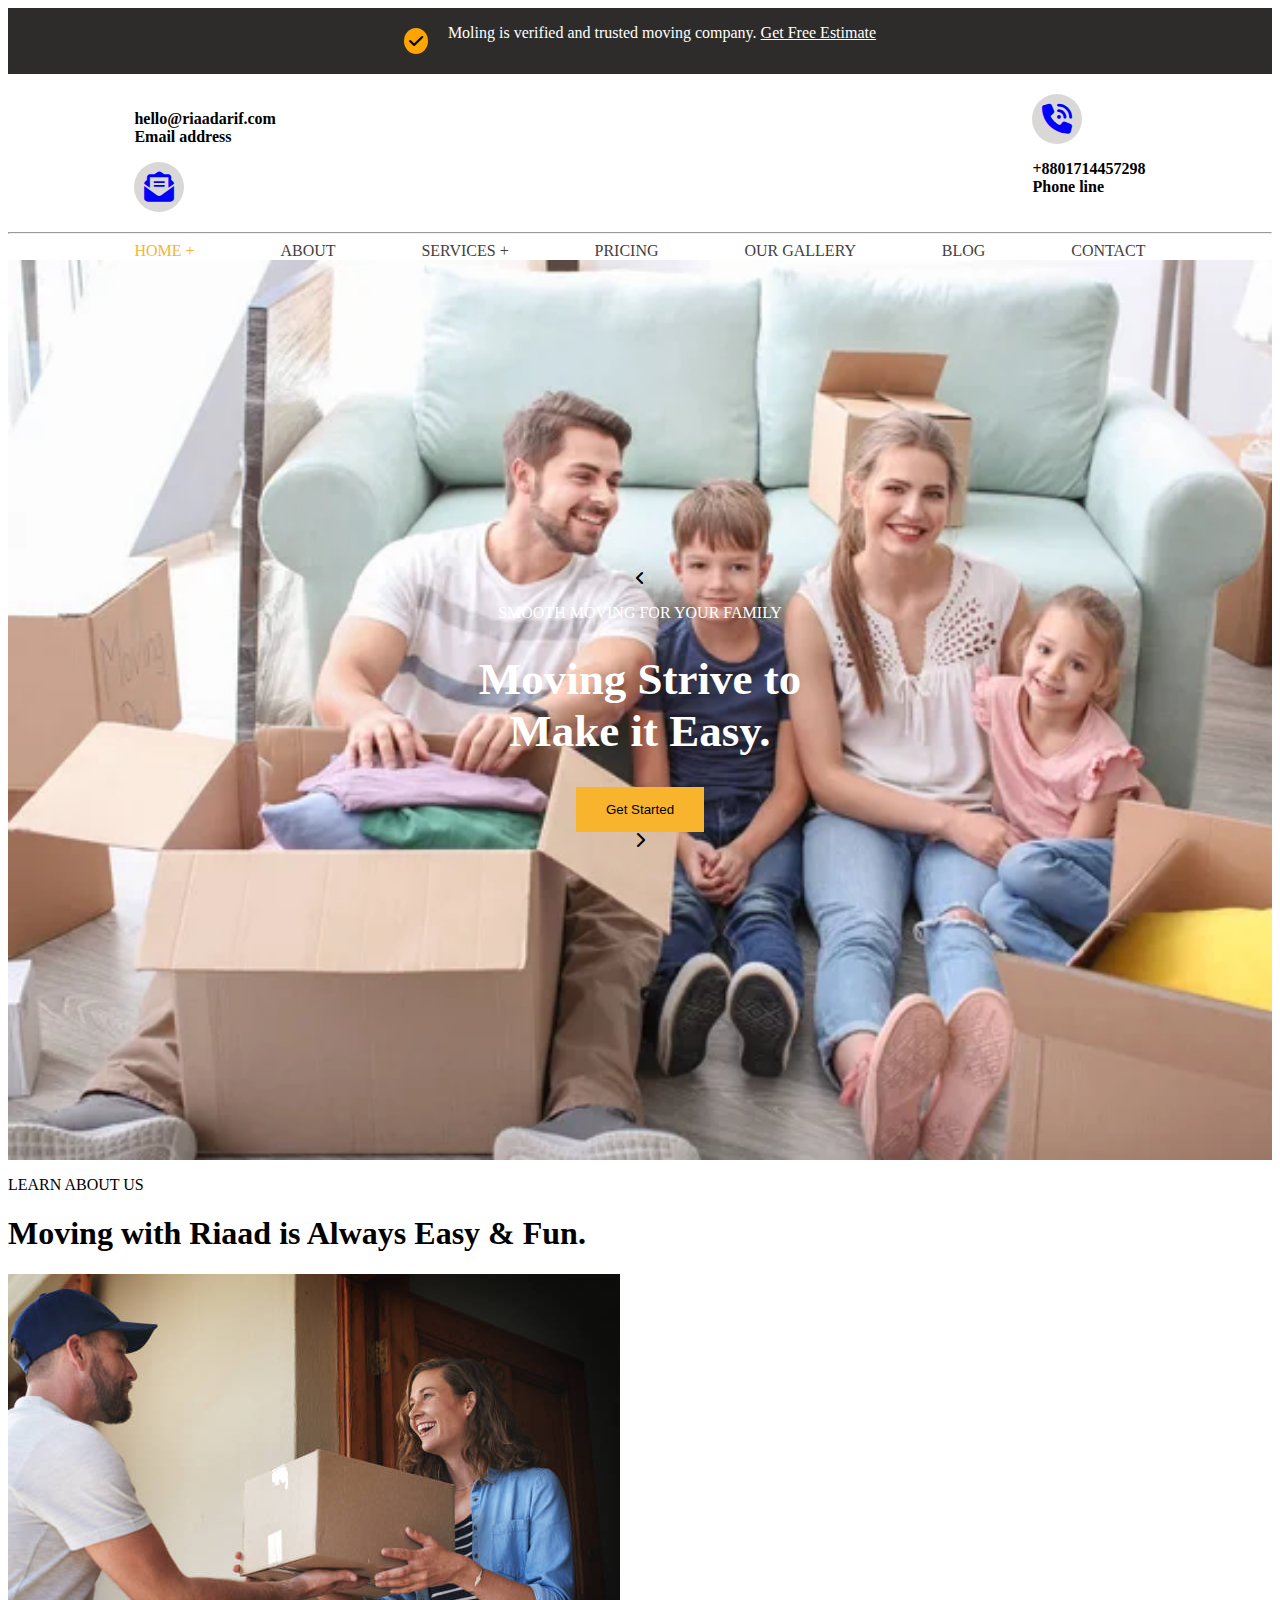
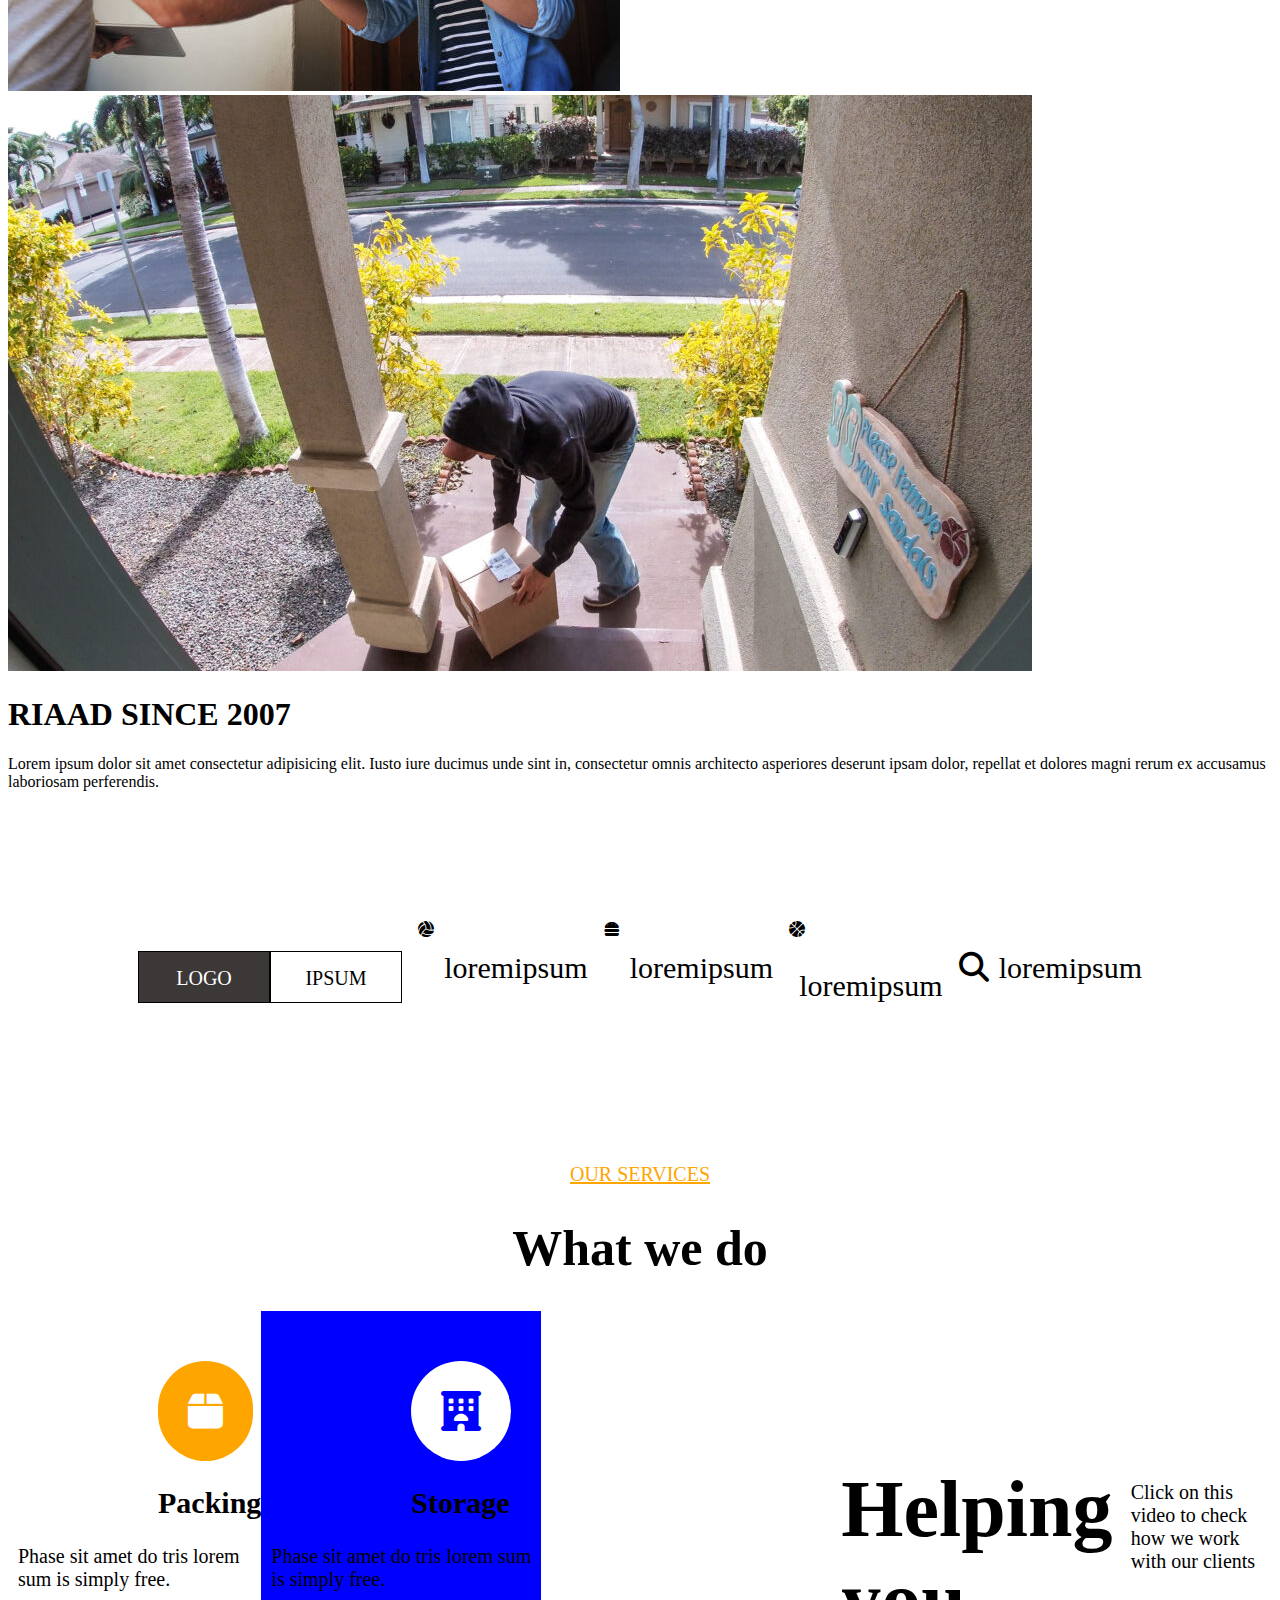
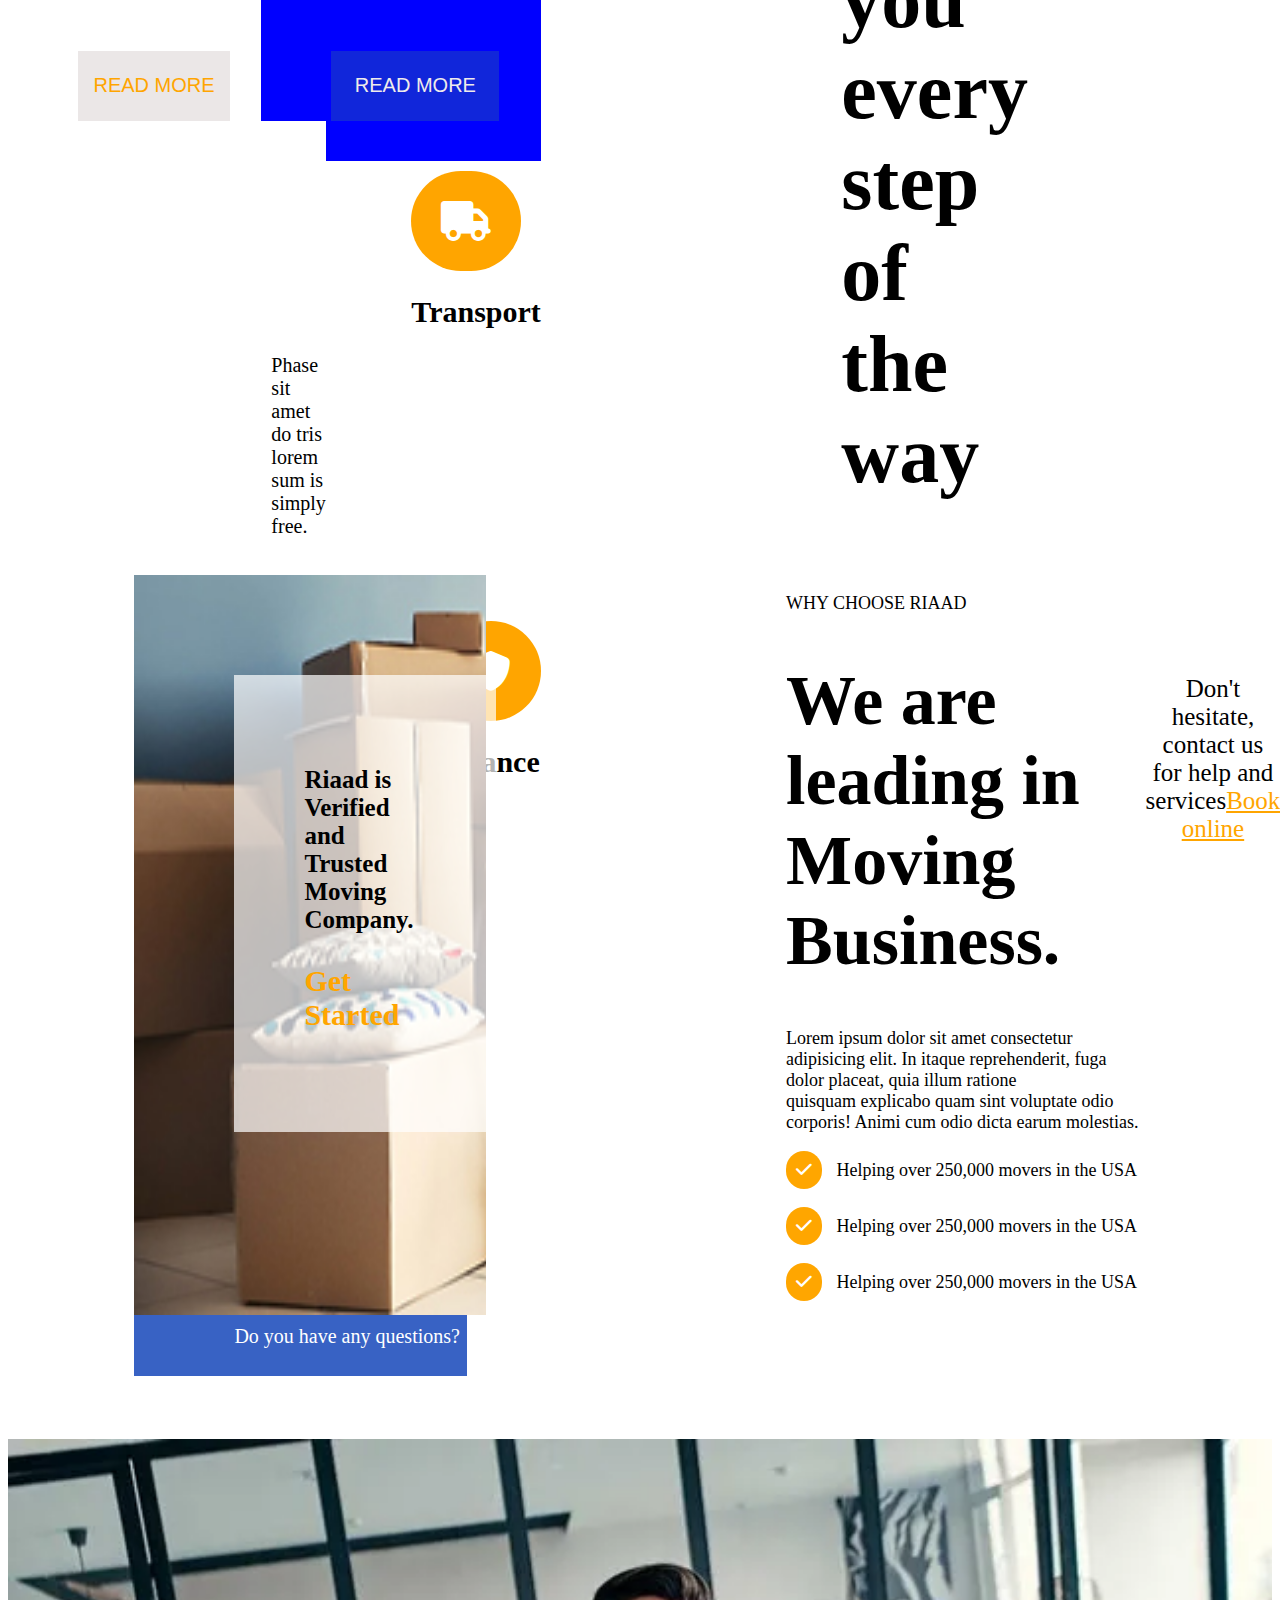
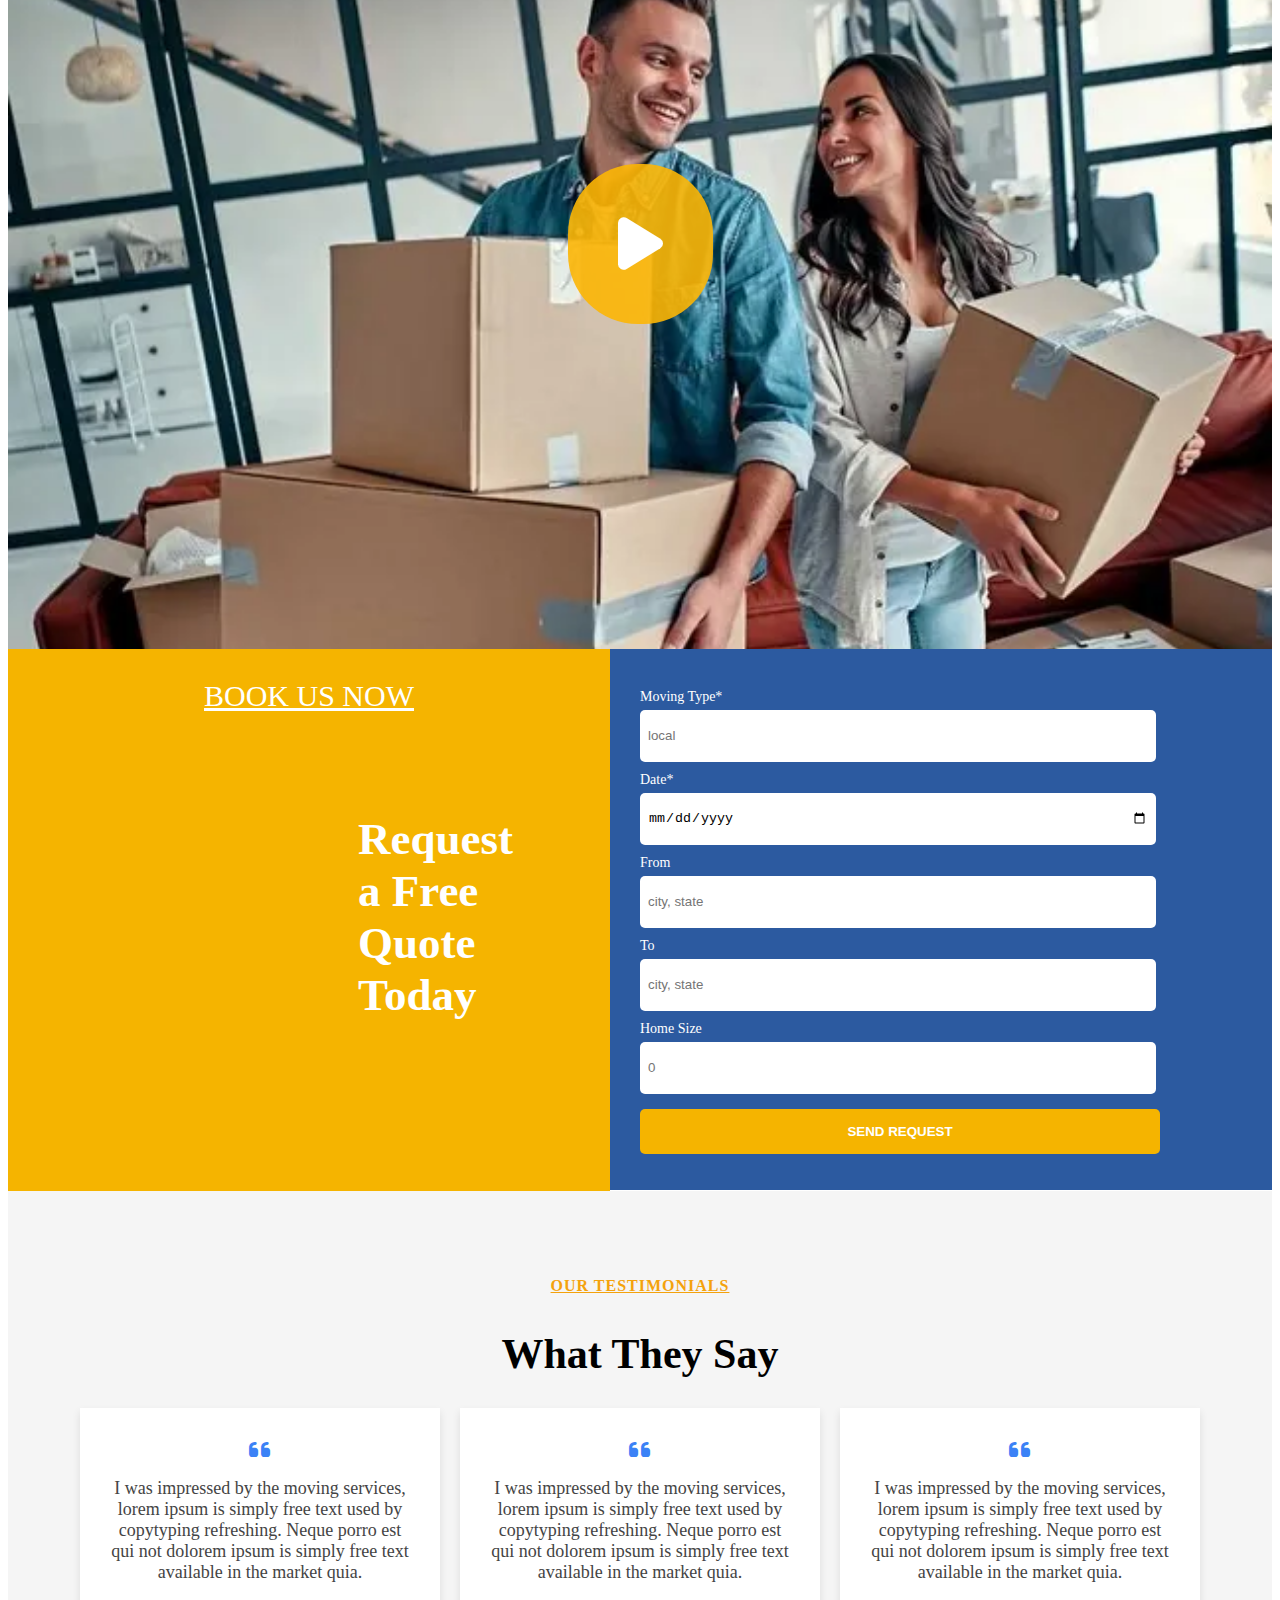
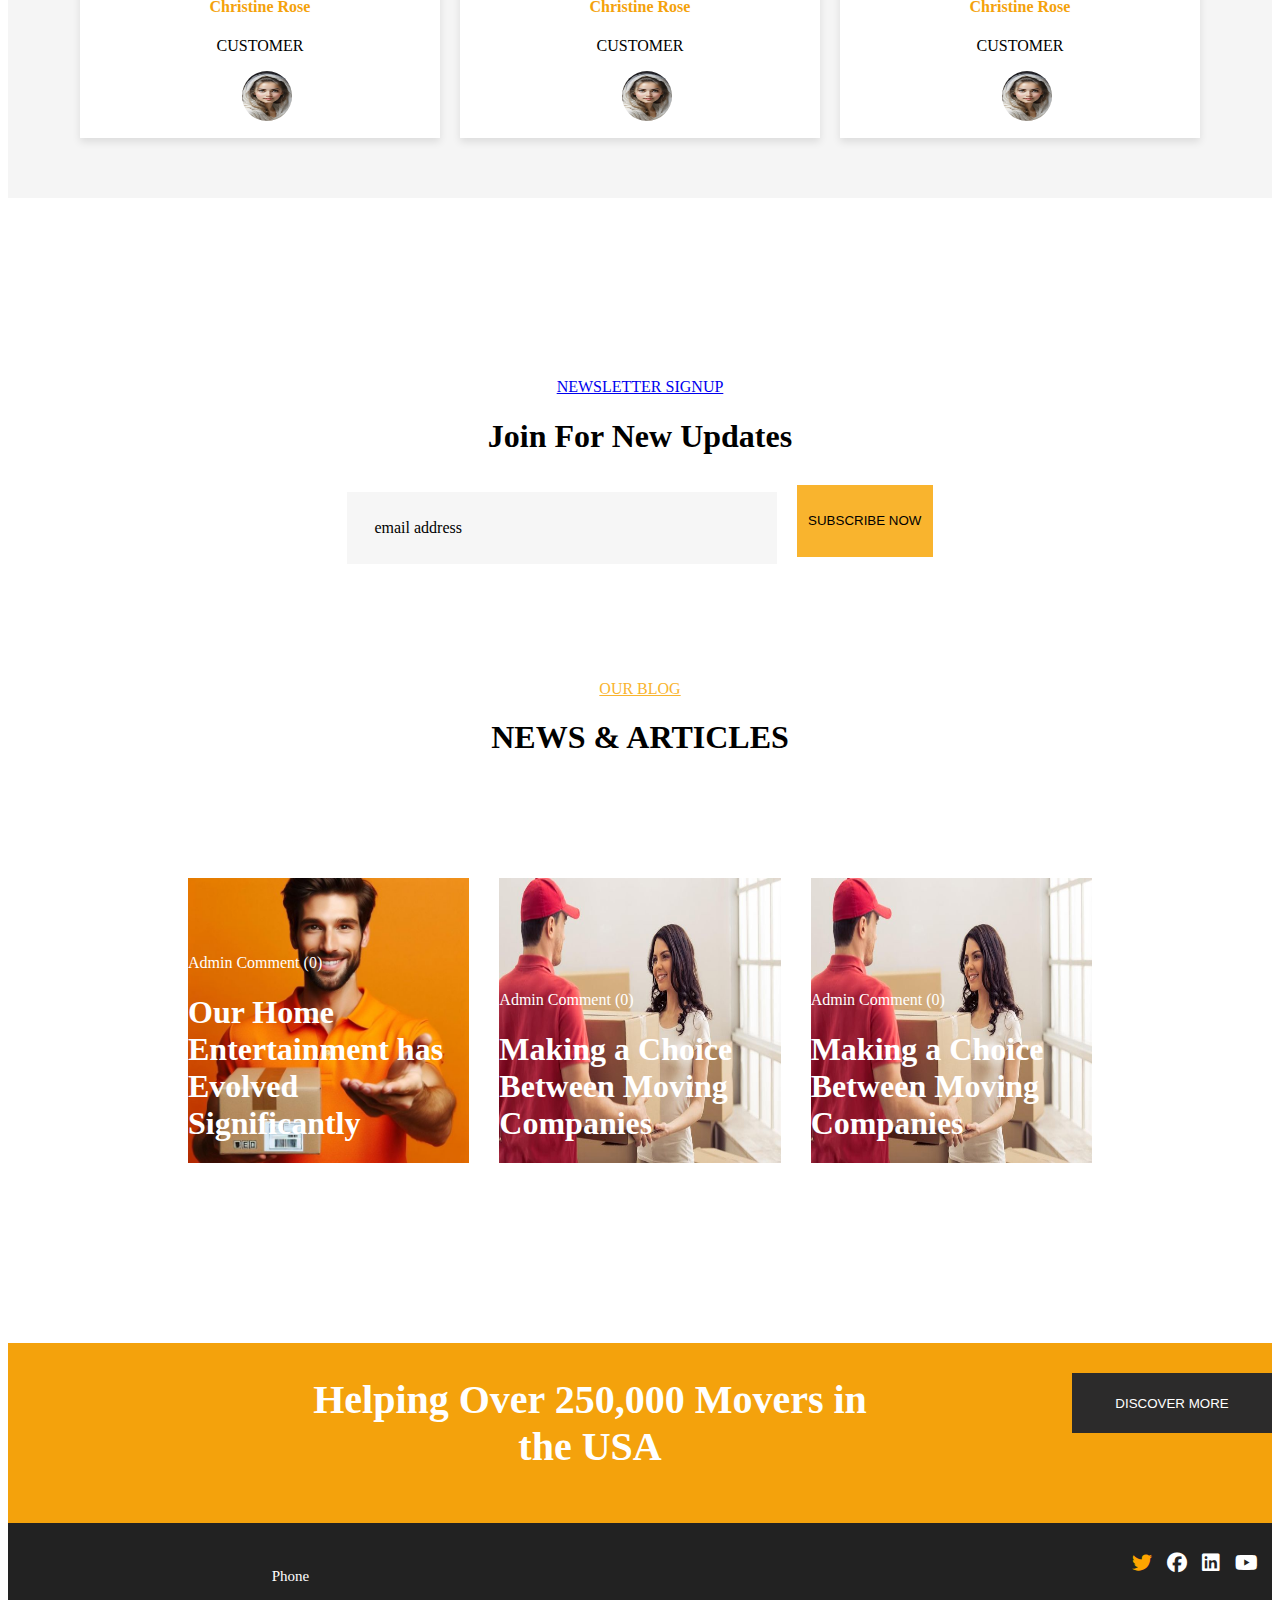
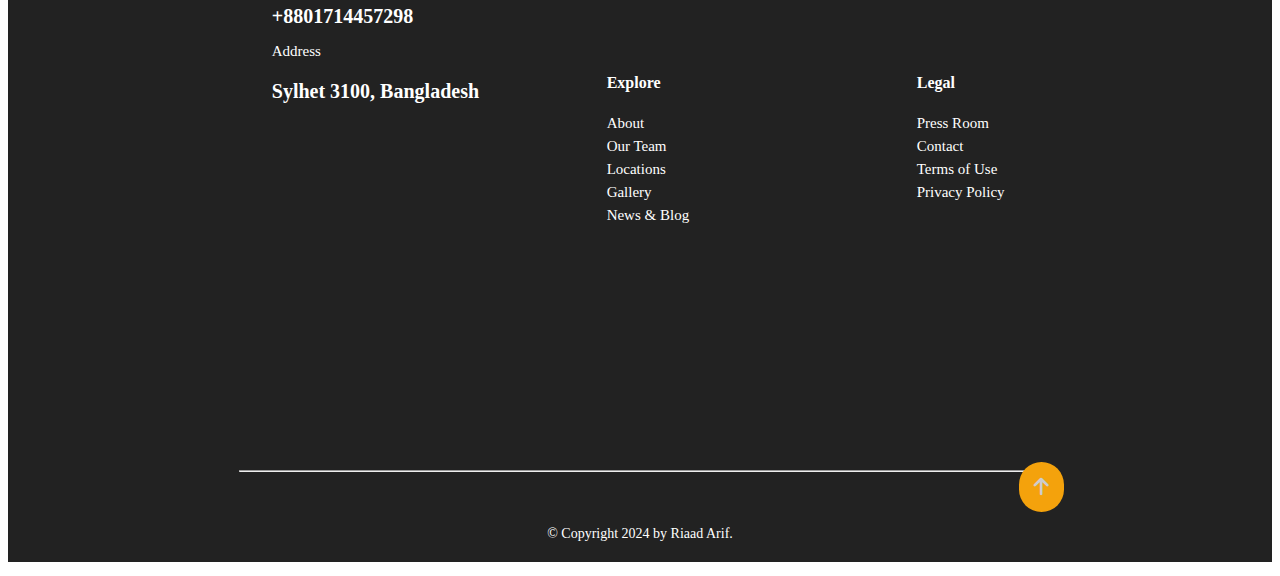
==== commit 8680af8e: "updated the index and styles files" ====
--- a/index.html
+++ b/index.html
@@ -62,12 +62,12 @@
   <div class="about-container">
       <div class="about-left">
           <h1 class="about-title">Moving with Riaad is Always Easy & Fun.</h1>
-          <img src="images/happy-couple-with-box.png" alt="Happy Couple Moving" class="about-image">
+          <img src="images/image01.jpg" alt="Happy Couple Moving" class="about-image">
       </div>
       <div class="about-right">
           <div class="image-box-container">
               <div class="rectangle-overlay"></div>
-              <img src="images/boxes.webp" alt="Boxes" class="box-image">
+              <img src="images/image2.jpeg" alt="Boxes" class="box-image">
           </div>
           <div class="about-details">
               <div>
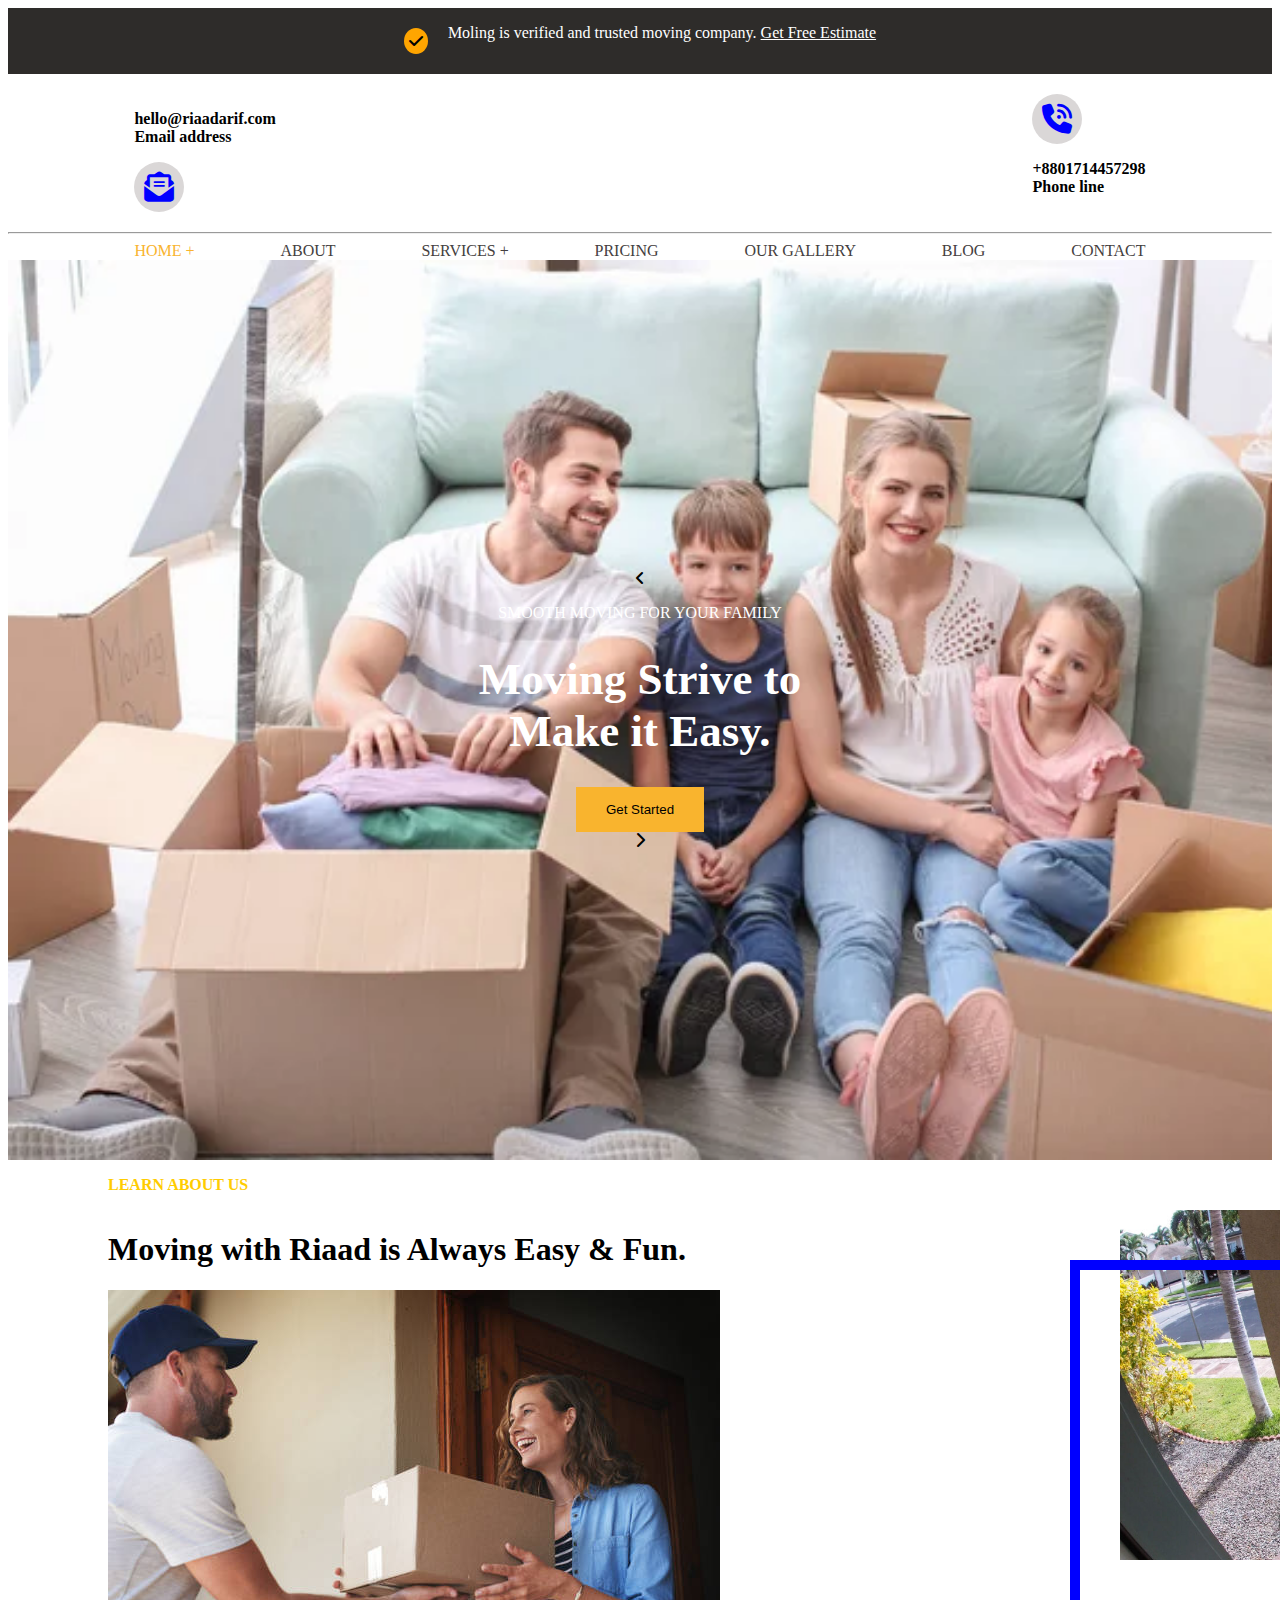
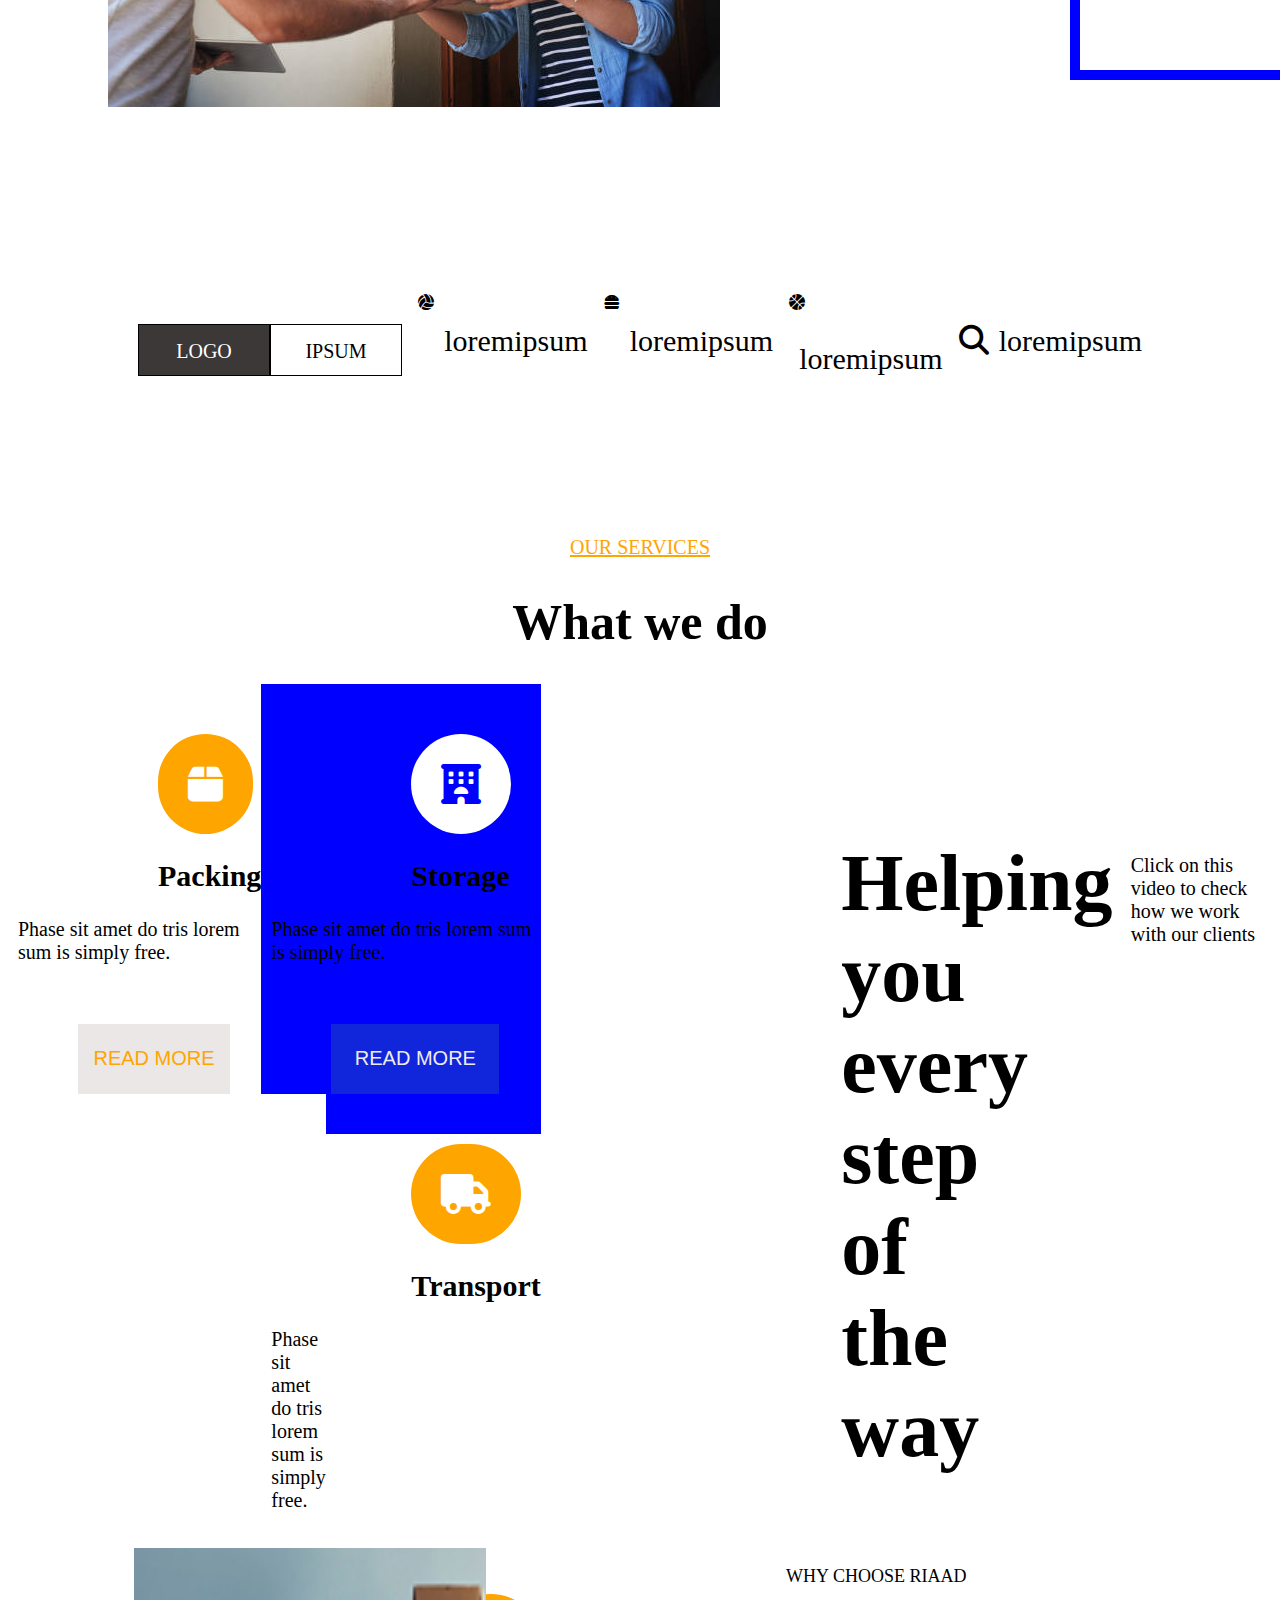
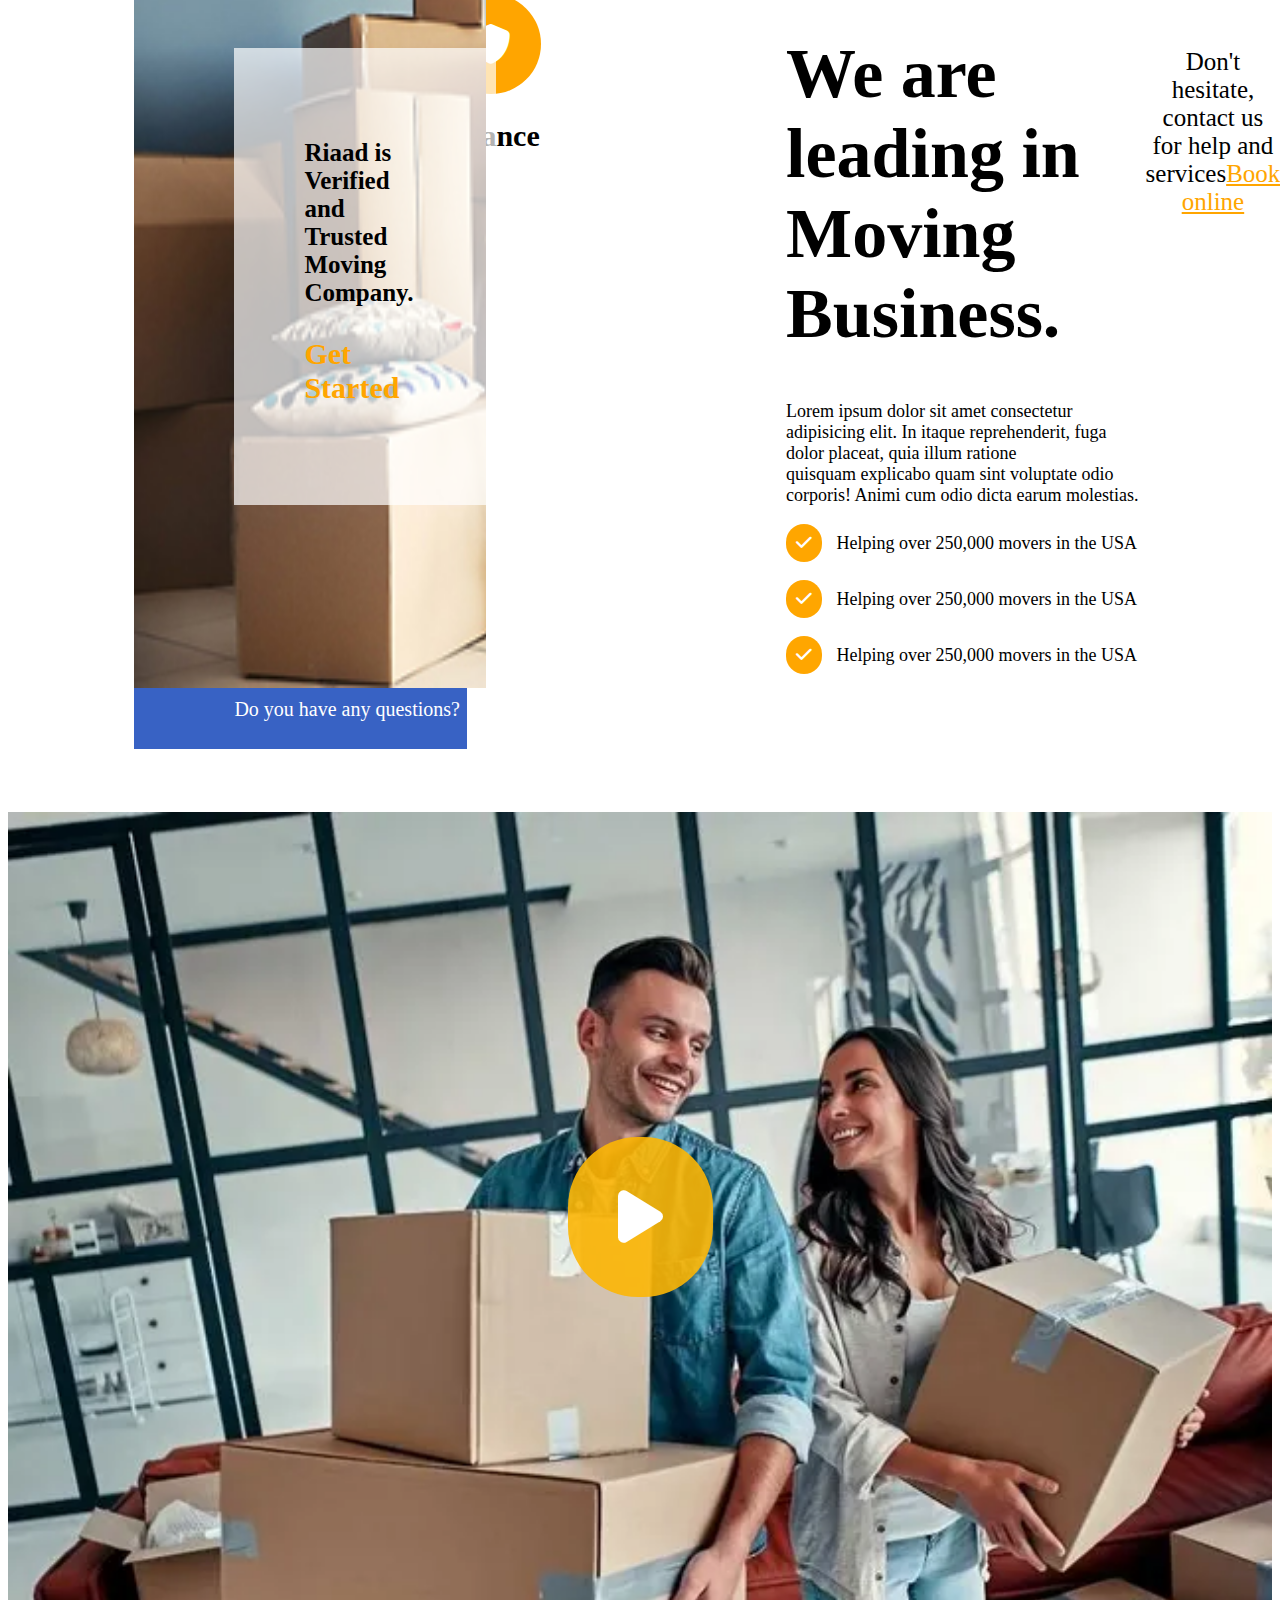
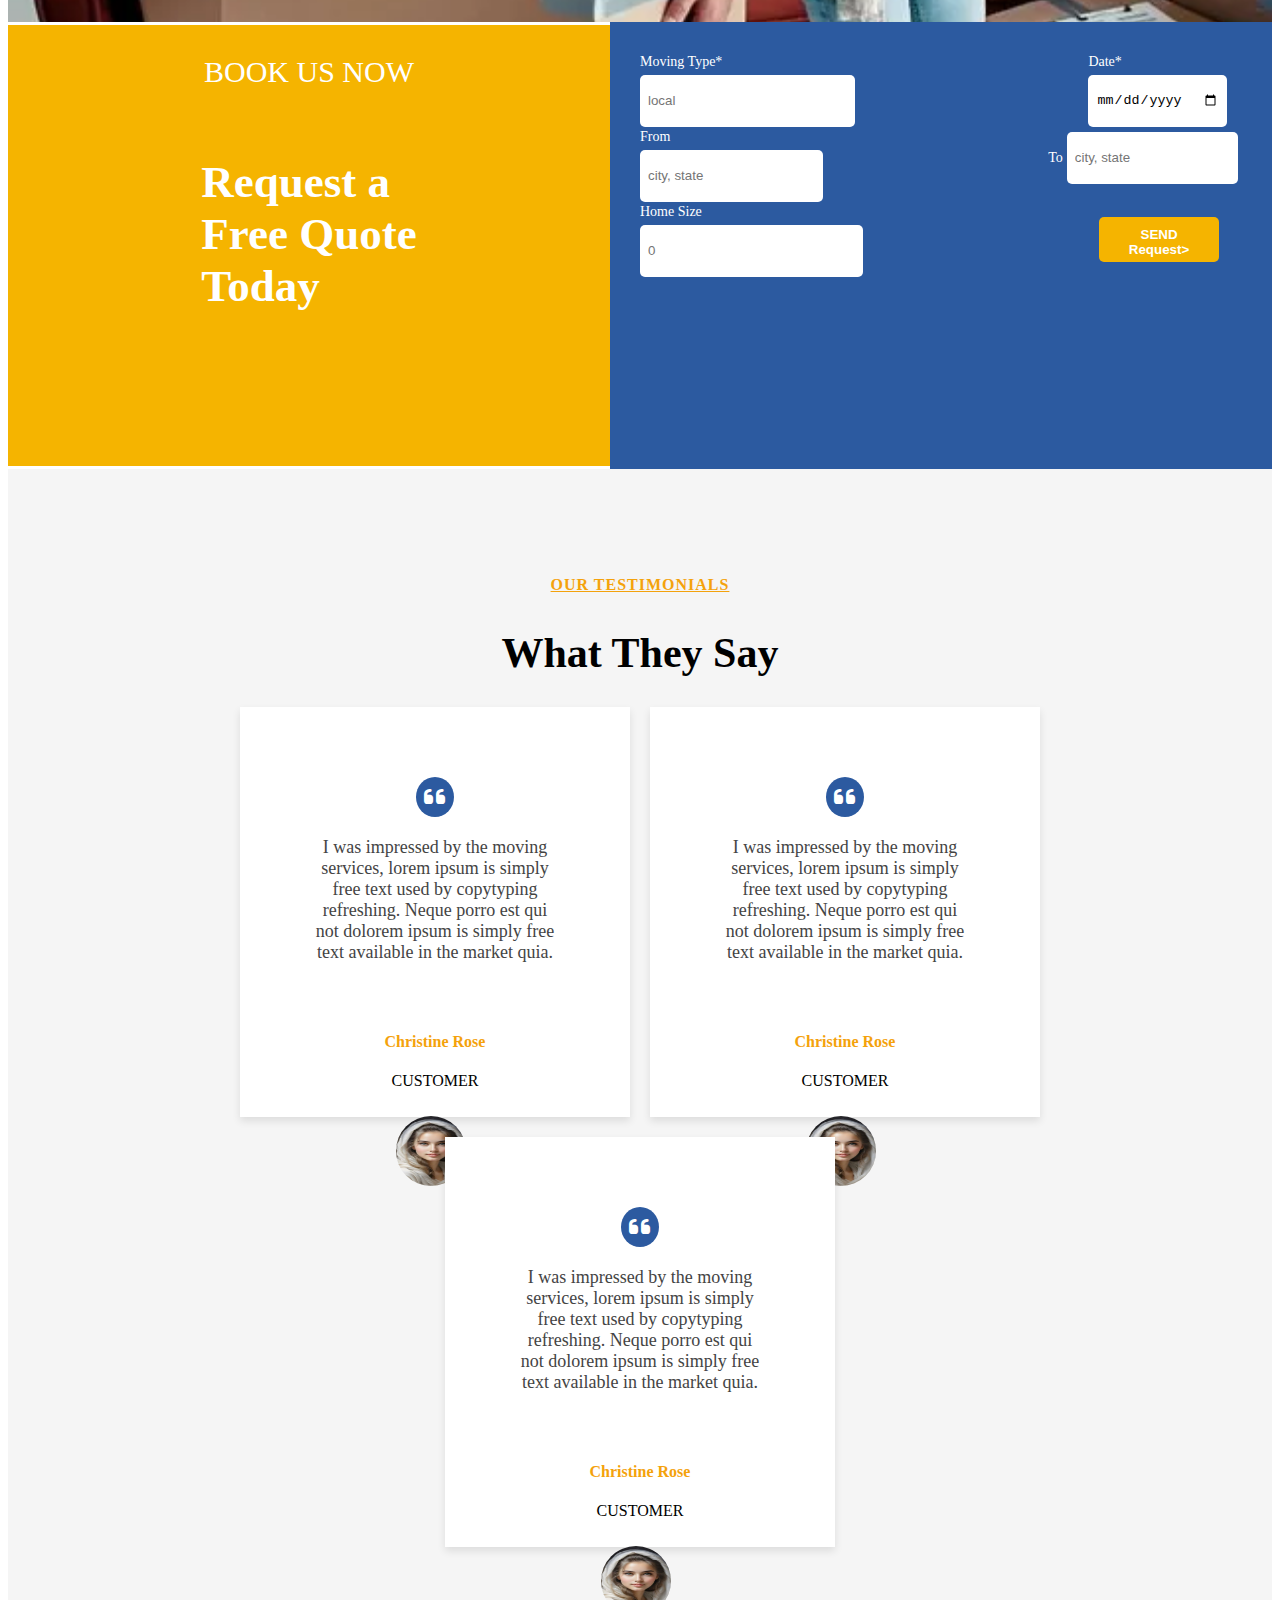
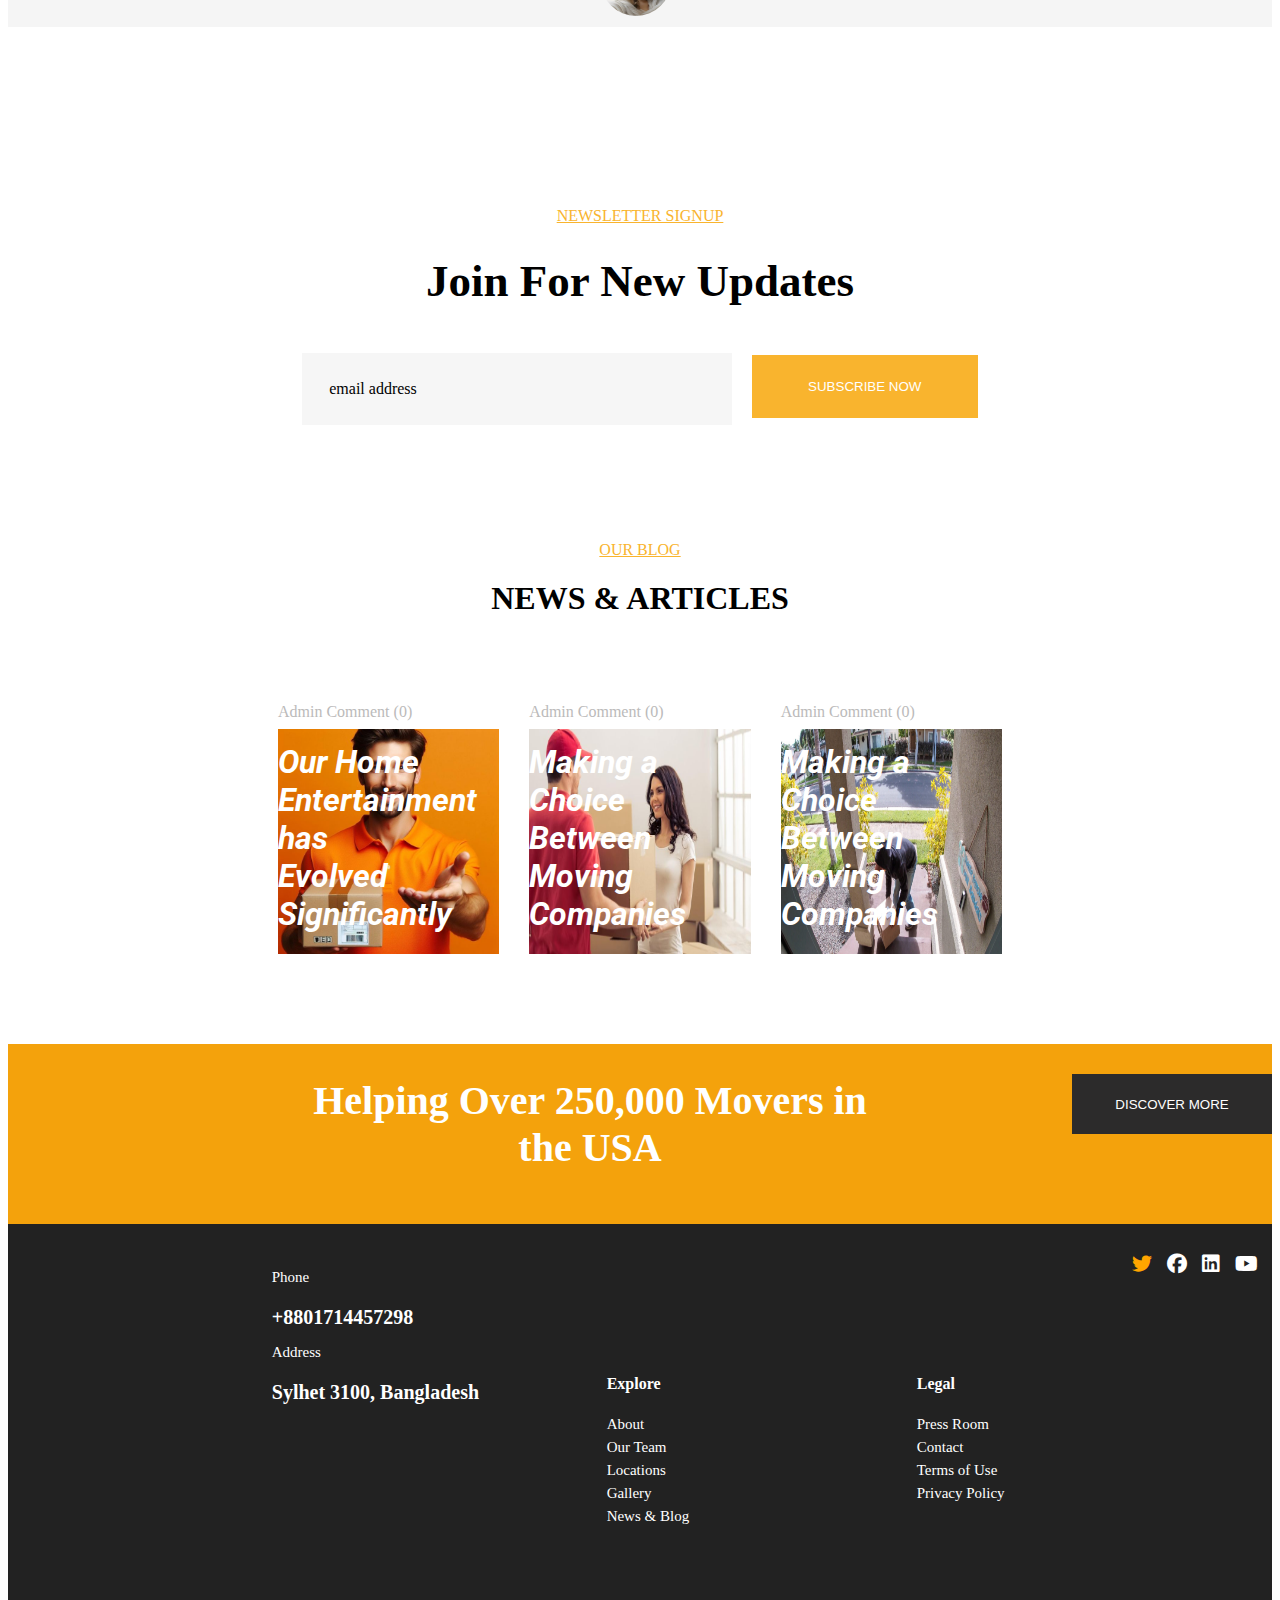
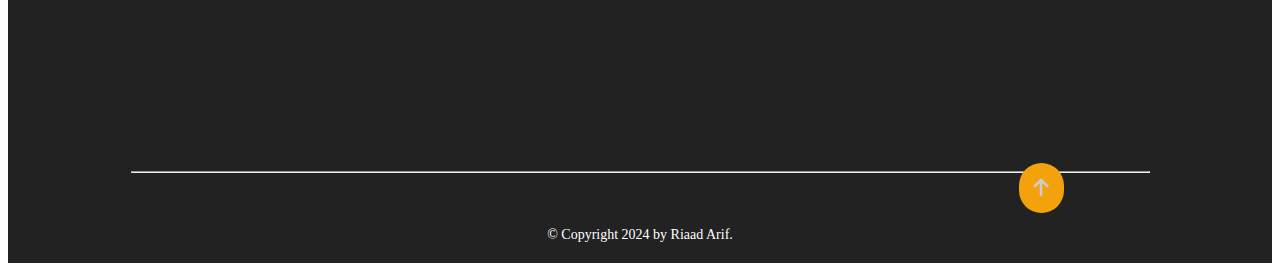
==== commit bffa7987: "updated all files" ====
--- a/index.html
+++ b/index.html
@@ -10,7 +10,7 @@
 
 </head>
 <body>
-  <section>
+  <header>
        <div class="section-header">
         <i class="icon-tick fa-solid fa-check"></i>
         <p style="color: white;">Moling is verified and trusted moving company. <a href="#">Get Free Estimate</a></p>
@@ -56,7 +56,8 @@
             <i class="icon-right-caret fa-solid fa-chevron-right"></i>
         </div>
     </div>
-</section>
+  </header>
+  <main>
 <section>
   <p class="about-header">LEARN ABOUT US</p>
   <div class="about-container">
@@ -205,27 +206,39 @@
           <div class="quote-form-container">
               <div class="quote-header">
                   <p class="call-to-action">BOOK US NOW</p>
-                  <h2>Request a Free Quote Today</h2>
+                  <h2>Request a <br> Free Quote <br>Today</h2>
               </div>
       
               <div class="request-form">
                   <form>
+                    <div class="input-containers">
+                    <div>
                       <label for="moving-type">Moving Type*</label>
-                      <input type="text" id="moving-type" name="moving-type" placeholder="local" required>
-      
+                      <input type="text" id="moving-type" name="moving-type" placeholder="local" required style="width: 80%;">
+                    </div>
+                      <div>
                       <label for="move-date">Date*</label>
-                      <input type="date" id="move-date" name="move-date" placeholder="mm/dd/yy" required>
-      
+                      <input type="date" id="move-date" name="move-date" placeholder="mm/dd/yy" required style="width: 80%;">
+                      </div>
+                    </div>
+                    <div  class="input-containers">
+                       <div>
                       <label for="from-location">From</label>
-                      <input type="text" id="from-location" name="from-location" placeholder="city, state" required>
-      
+                      <input type="text" id="from-location" name="from-location" placeholder="city, state" required style="width: 80%;">
+                    </div>
+                      <div>
                       <label for="to-location">To</label>
-                      <input type="text" id="to-location" name="to-location" placeholder="city, state" required>
-      
+                      <input type="text" id="to-location" name="to-location" placeholder="city, state" required style="width: 80%;">
+                    </div>
+                </div>
+                <div class="input-containers">
+                    <div>
                       <label for="home-size">Home Size</label>
-                      <input type="number" id="home-size" name="home-size" placeholder="0" min="0" required>
-      
-                      <button type="submit">SEND REQUEST</button>
+                      <input type="number" id="home-size" name="home-size" placeholder="0" min="0" required style="width: 80%;">
+                    </div>
+      
+                      <button type="button" style="width: 20%;">SEND Request></button>
+                    </div>
                   </form>
               </div>
           </div>
@@ -285,21 +298,21 @@
   </div>
       <div  class="bottom-image">
         <div  class="bottom-image-container" >
-          <img src="./images/c8e35e928ac9dd673230416c5a719624.jpg" alt="">
+          <img src="./images/c8e35e928ac9dd673230416c5a719624.jpg" alt="I mage of a man happy about his package">
           <div  class="comment">
             <p>Admin Comment (0)</p>
             <h1>Our Home <br> Entertainment has <br> Evolved Significantly</h1>
           </div>
         </div>
         <div class="bottom-image-container">
-          <img src="./images/image4.jpg" alt="" >
+          <img src="./images/image4.jpg" alt="A lady recieving her package" >
           <div class="comment">
             <p>Admin Comment (0)</p>
             <h1>Making a Choice <br> Between Moving <br> Companies</h1>
           </div>
         </div>
         <div class="bottom-image-container">
-          <img src="./images/image4.jpg" alt="" >
+          <img src="./images/image2.jpeg" alt="A man picking his package" >
           <div class="comment">
             <p>Admin Comment (0)</p>
             <h1>Making a Choice <br> Between Moving <br> Companies</h1>
--- a/style.css
+++ b/style.css
@@ -1,3 +1,8 @@
+@font-face {
+    font-family: roboto;
+    src: url(./fonts/Roboto-Italic-VariableFont_wdth\,wght.ttf);
+}
+
 body{
     overflow-x: hidden;
 }
@@ -145,7 +150,7 @@
 
 }
 
-.about-left-side{
+.about-left{
     margin-left: 100px;
 }
 
@@ -157,20 +162,20 @@
 
 }
 
-.about-us{
+.about-container{
     display: flex;
 }
 .about{
     margin-top: 150px;
 }
-.container {
+.image-box-container {
     position: relative;
     width: 500px;
     height: 500px;
     margin-left: 400px;
 }
 
-.rectangle-box {
+.rectangle-overlay{
     width: 500px;
     height: 400px;
     background-color: transparent;
@@ -181,7 +186,7 @@
     left: -50px;
 }
 
-.box {
+.box-image{
     width: 600px;
     height: 70%;
     z-index: -1;
@@ -189,27 +194,27 @@
     top: 0;
     left: 0;
 }
-.about-top-paragraph{
+.about-header{
     margin-left: 100px;
     color: rgb(255, 204, 0);
     font-weight: bolder
 }
-.about-right-side-bottom{
+.about-details{
     width: 40%;
     display: flex;
     margin-top: 300px;
     gap: 90px;
 
 }
-.about-right-side{
-    display: flex;
-}
-.riad-header{
+.about-right{
+    display: flex;
+}
+.company-header{
     color: rgb(255, 166, 0);
     margin-top: 70px;
     font-weight: bolder;
 }
-.about-right-side-bottom-text{
+.details-text{
     margin-top: 60px;
 }
 .logo-part-one{
@@ -532,30 +537,35 @@
 
 .quote-header{
     width: 50%;
-    height: 60.2vh;
+    height: 49vh;
     background-color: #f5b400;
     color: white;
     font-size: 30px;
-}
-.quote-header h2{
+    display: flex;
+    align-items:center;
+    flex-direction: column;
+    margin-top: 0px;
+}
+/* .quote-header h2{
     width: 30%;
     margin-top: 100px;
    margin-left: 350px;
-}
+} */
 
 .request-form{
     width: 50%;
-    height: 53.5vh;
+    height: 43vh;
     background-color: #2c5aa0;
     padding: 30px;
     color: white;
+    margin-top: 0px;
 
    
 }
-.call-to-action{
+/* .call-to-action{
     text-decoration: underline;
     text-align: center;
-}
+} */
 
 .request-form form {
     display: flex;
@@ -617,7 +627,7 @@
 }
 .customer-reviews{
     text-align: center;
-    padding: 60px 20px;
+    padding: 80px 50px;
     background-color: #f5f5f5;
 }
 
@@ -645,30 +655,32 @@
 
 .review-card{
     background: white;
-    padding: 30px;
+    padding: 70px;
     height: 30vh;
-
     box-shadow: 0 4px 8px rgba(0, 0, 0, 0.1);
     text-align: center;
-    max-width: 300px;
+    max-width: 250px;
     position: relative;
 }
 
 .quote-symbol{
+   background-color: #2c5aa0;
     font-size: 24px;
-    color: #3b82f6;
+    color: white;
+    padding: 8px;
+    border-radius: 50%;
 }
 
 .review-description{
     font-size: 18px;
     color: #444;
-    margin: 15px 0;
+    margin-top: 20px;
 }
 
 .reviewer-name{
     font-weight: bold;
     color: #f4a20c;
-    margin-top: 10px;
+    margin-top: 70px;
 }
 
 .review-position{
@@ -678,20 +690,34 @@
 }
 
 .reviewer-photo{
-    width: 50px;
-    height: 50px;
-    border-radius: 50%;
+    margin-top: 10px;
+    width: 70px;
+    height: 70px;
+    border-radius: 70%;
     position: absolute;
-    left: 45%;
+    left: 40%;
 
 }
 .updates{
+    /* margin-top: 10vh; */
     margin: 20vh;
+    margin-bottom: 10vh;
 }
 .update-container{
     display: flex;flex-direction: column;align-items: center;
 }
-.update-container i{
+.input-containers{
+    display: flex;
+    gap: 200px;
+}
+/* .input-containers input{
+    width: 0%;
+} */
+.update-container h1{
+    font-family: bold;
+    font-size: 5vh;
+}
+.update-container a{
     color: #F9B42E;
 }
 .input-container{
@@ -701,10 +727,10 @@
     background-color: rgb(246,246,246);padding: 3vh;padding-right: 35vh;
 }
 .input-container button{
-    border: none;width: 15%;height: 8vh;margin-top: 1vh;background-color: rgb(249,180,46);
+    border: none;width: 25%;height: 7vh;margin-top: 2vh;background-color: rgb(249,180,46);color: #ffffff;
 }
 .blog-container{
-    display: flex;flex-direction: column;align-items: center;margin-top: 100px;margin-bottom: 100px;
+    display: flex;flex-direction: column;align-items: center;margin-top: 100px;margin-bottom: 50px;
 }
 .blog-container a{
     color: #F9B42E;
@@ -713,7 +739,7 @@
     color: black;
 }
 .bottom-image{
-    display: flex;gap: 30px;
+    display: flex;gap: 30px;;margin: 10vh;
 }
 .bottom-image-container{
     position: relative;width: 100%;
@@ -722,14 +748,14 @@
     width: 100%; height: 100%;
 }
 .comment{
-    position: absolute; bottom: 0;left: 100;
+    position: absolute; bottom: 0;
 }
 .comment p{
-color: white;
+color: rgb(187, 186, 186);
 }
 .comment h1{
     color: white;
-    font-family: bold;
+    font-family: roboto;
 }
 
 .reviews{
@@ -749,7 +775,7 @@
 }
 
 .header-section{
-    background: #f4a20c;
+    background:rgb(244,162,12);
     text-align: center;
     width: 100%;
     height: 20vh;
@@ -848,6 +874,7 @@
 }
 .divider-line{
     margin-top: 100px;
-    width: 800px;
+    width: 113vh;
+    color: black;
 
 }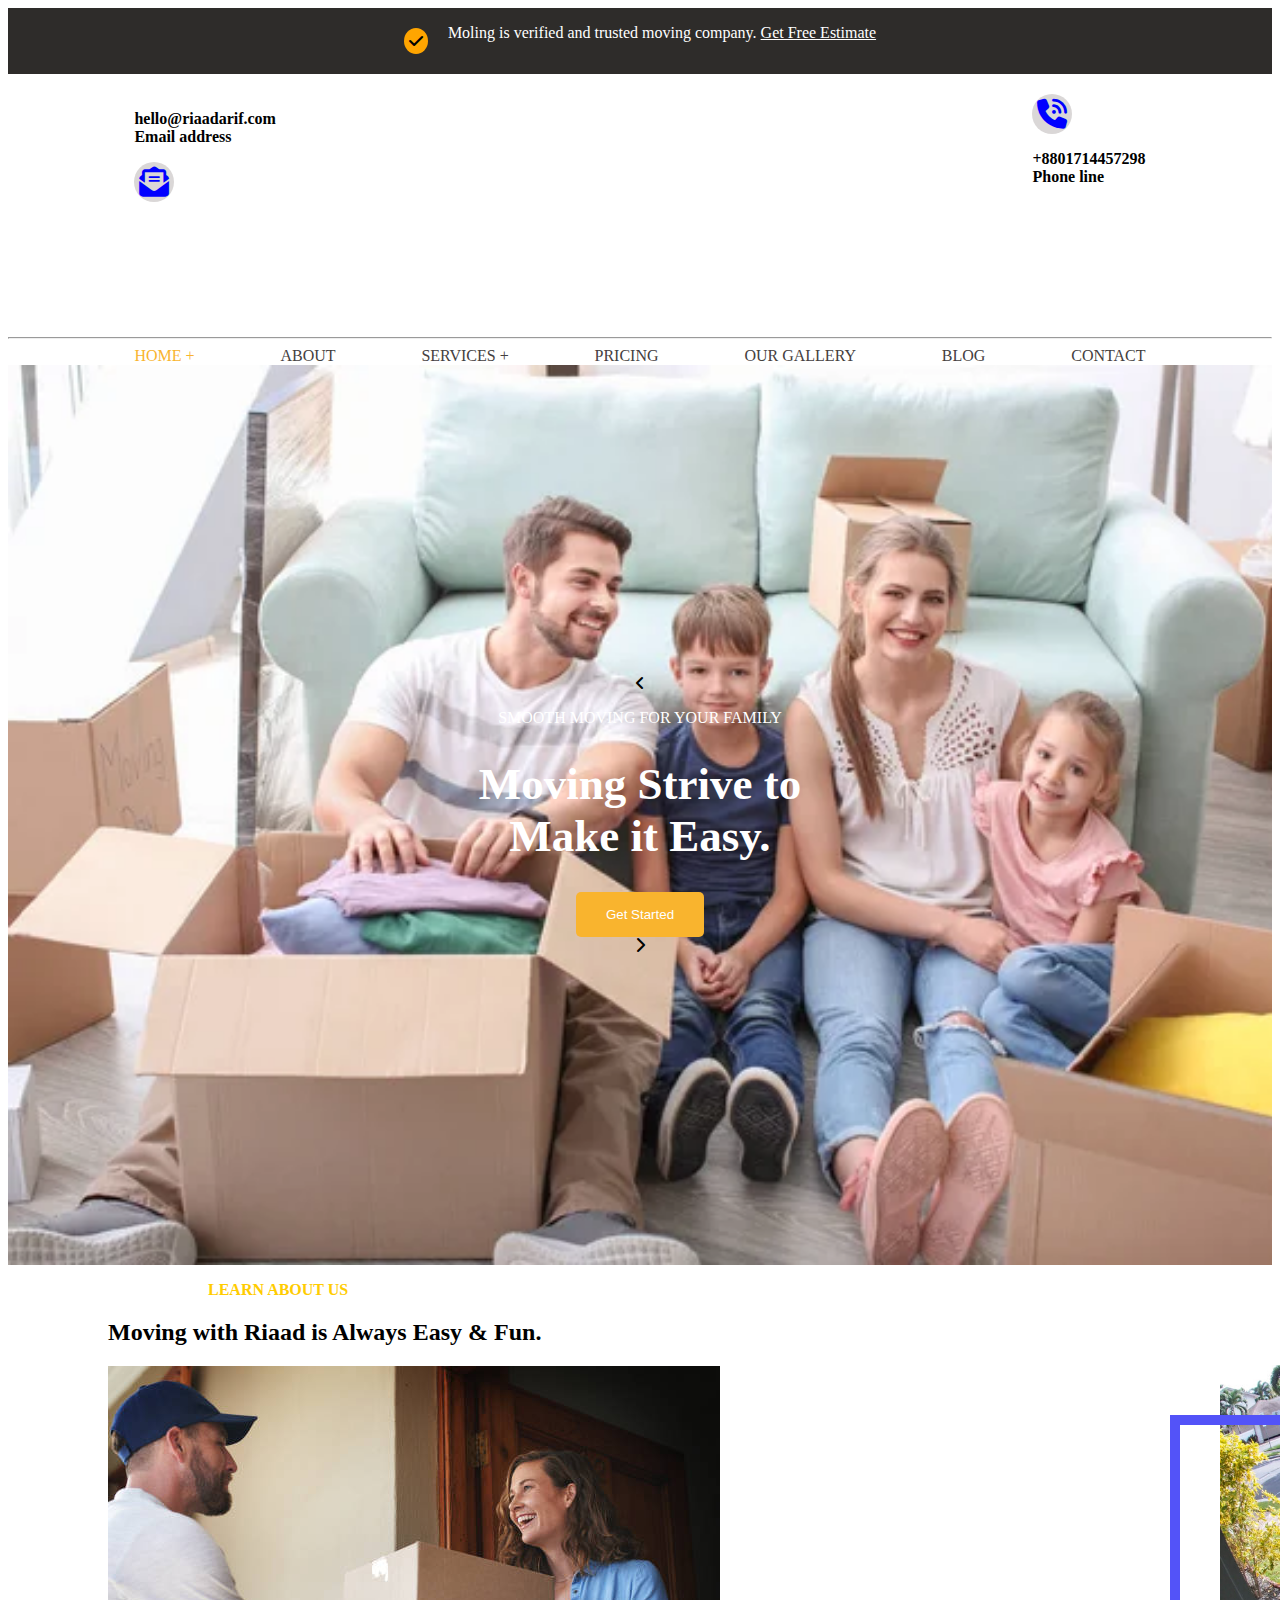
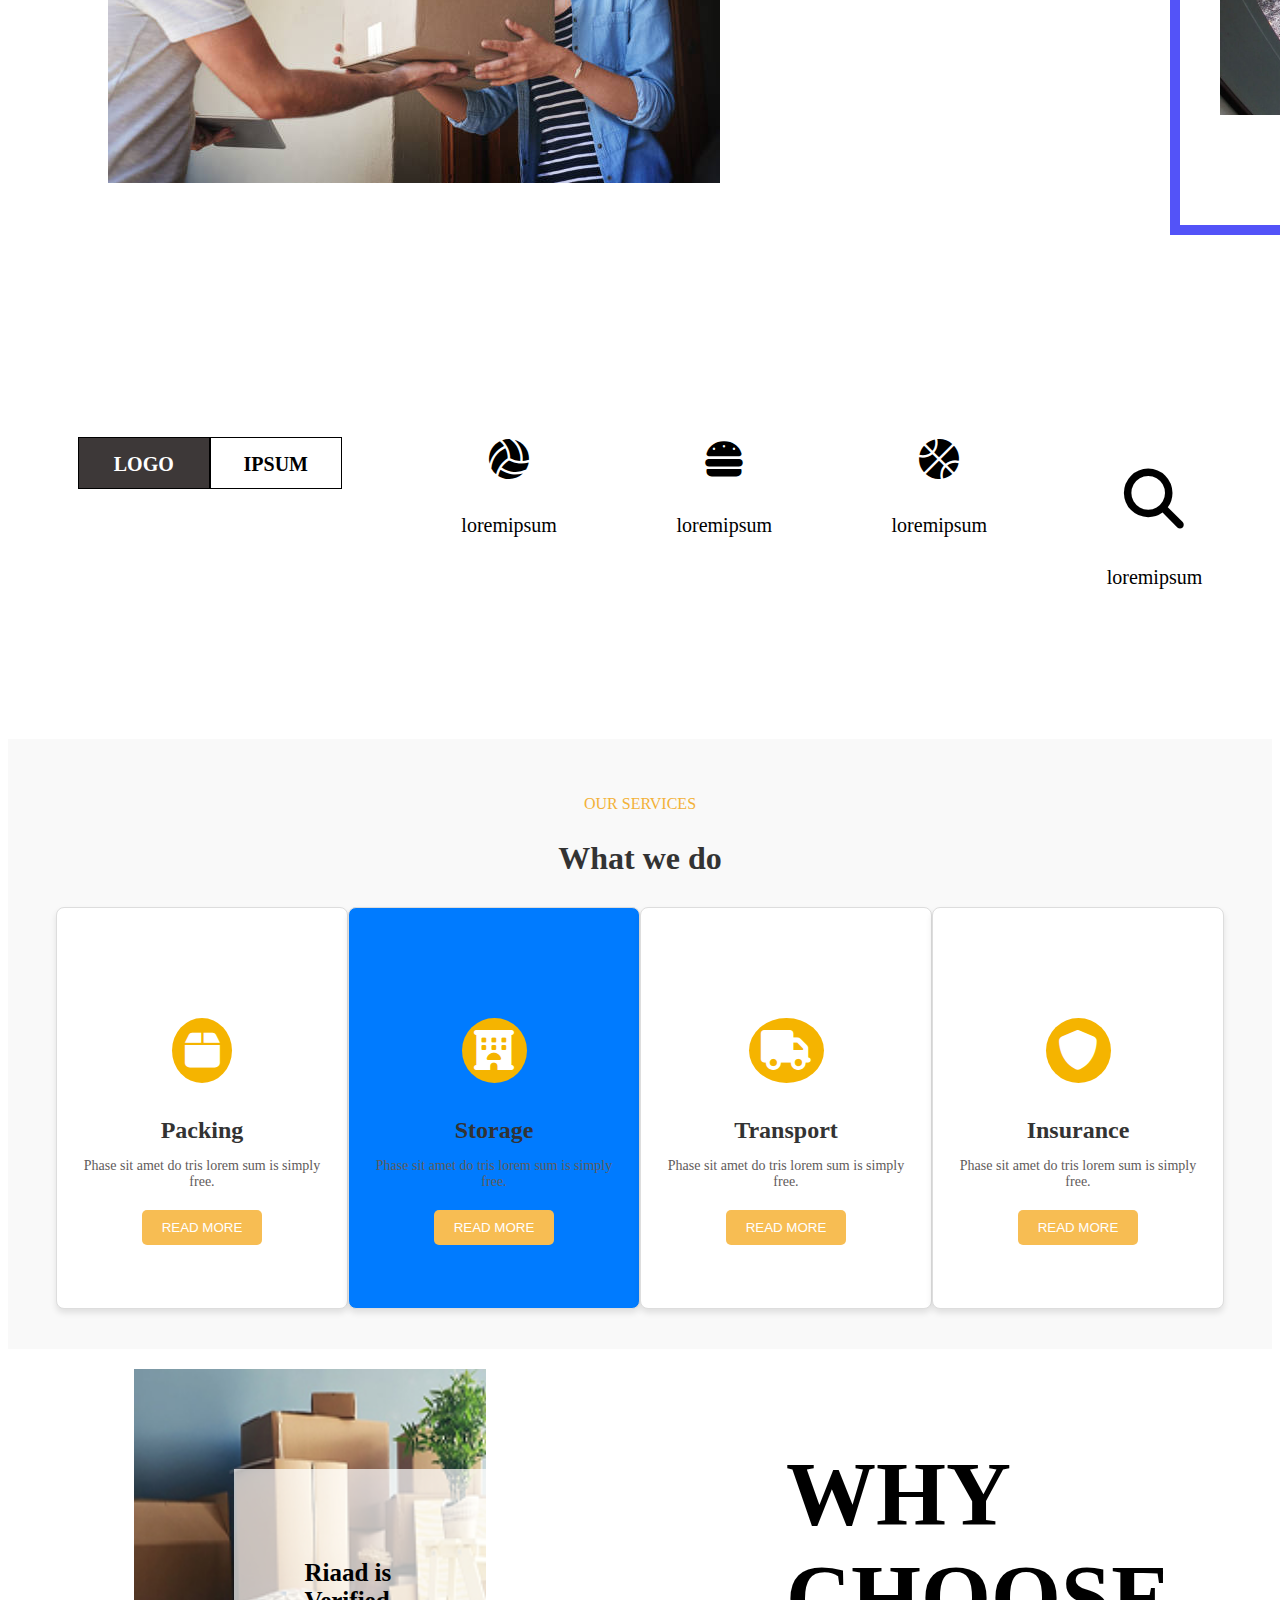
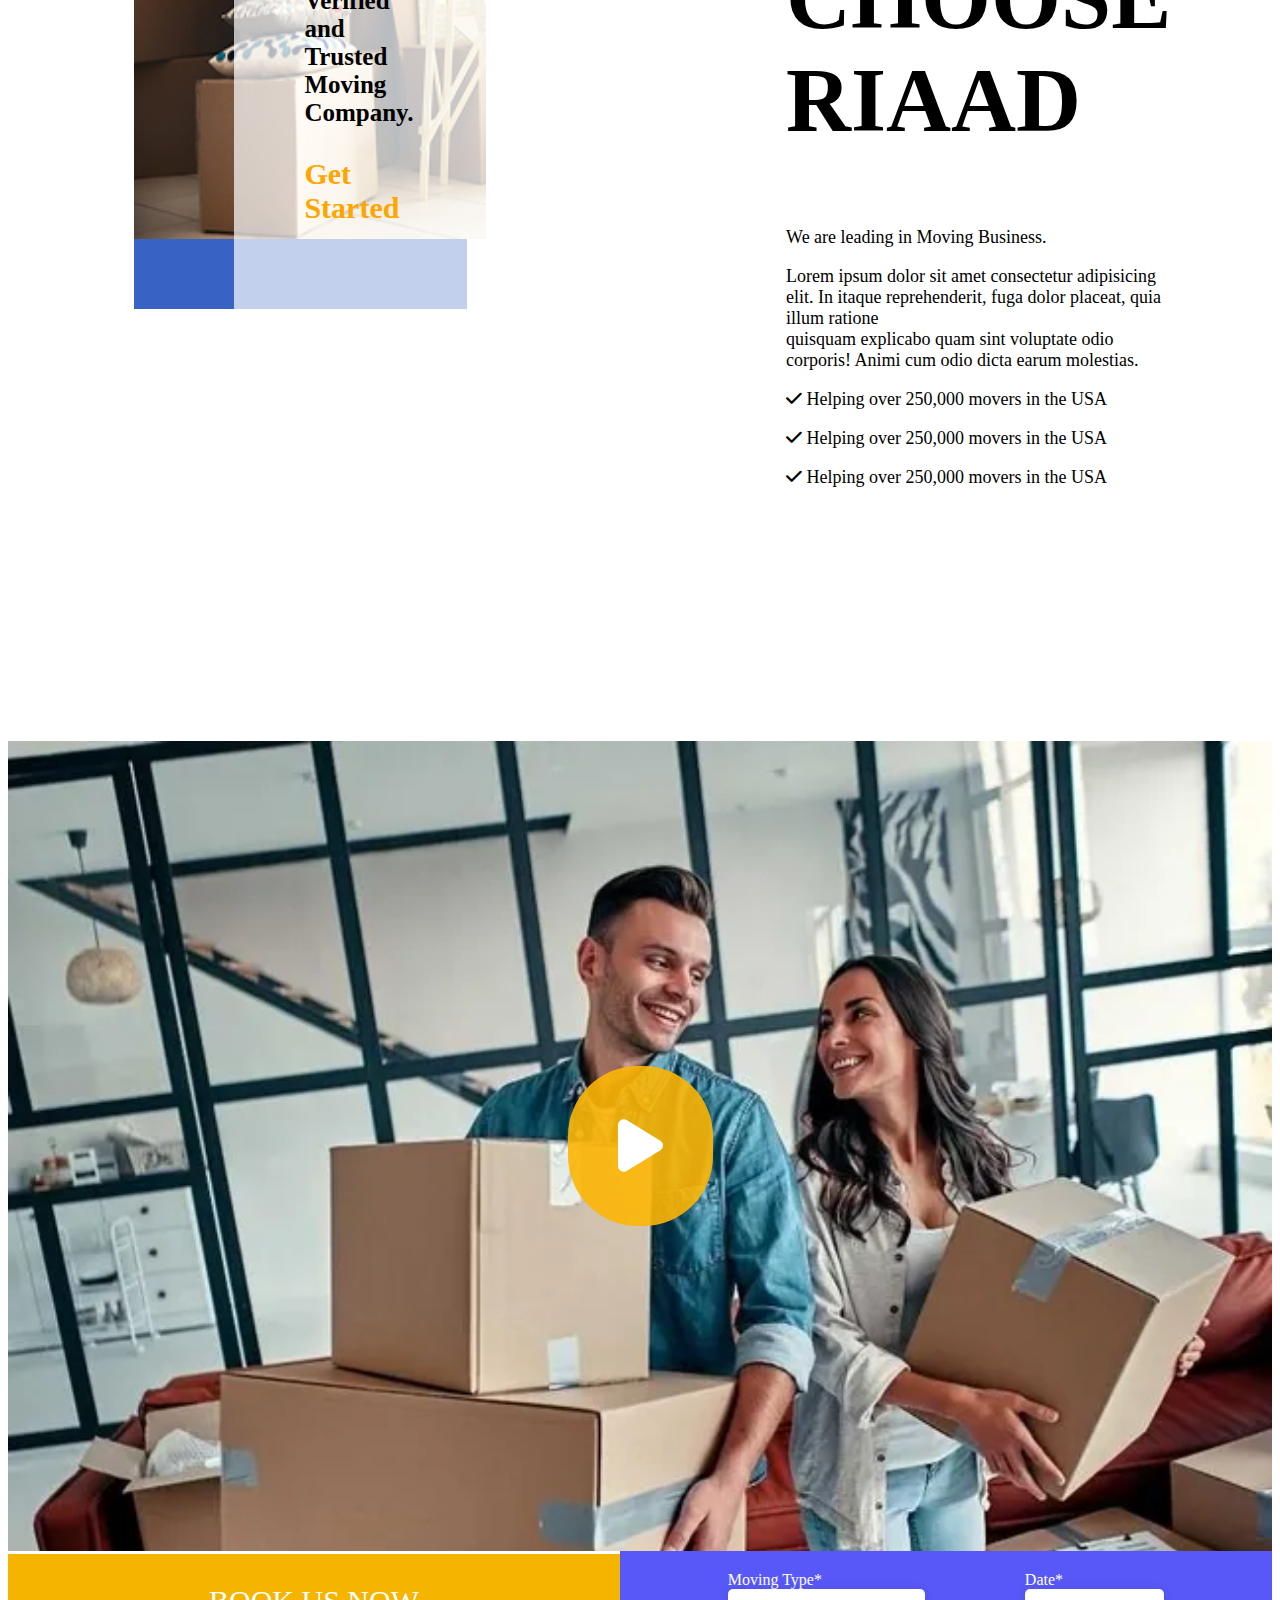
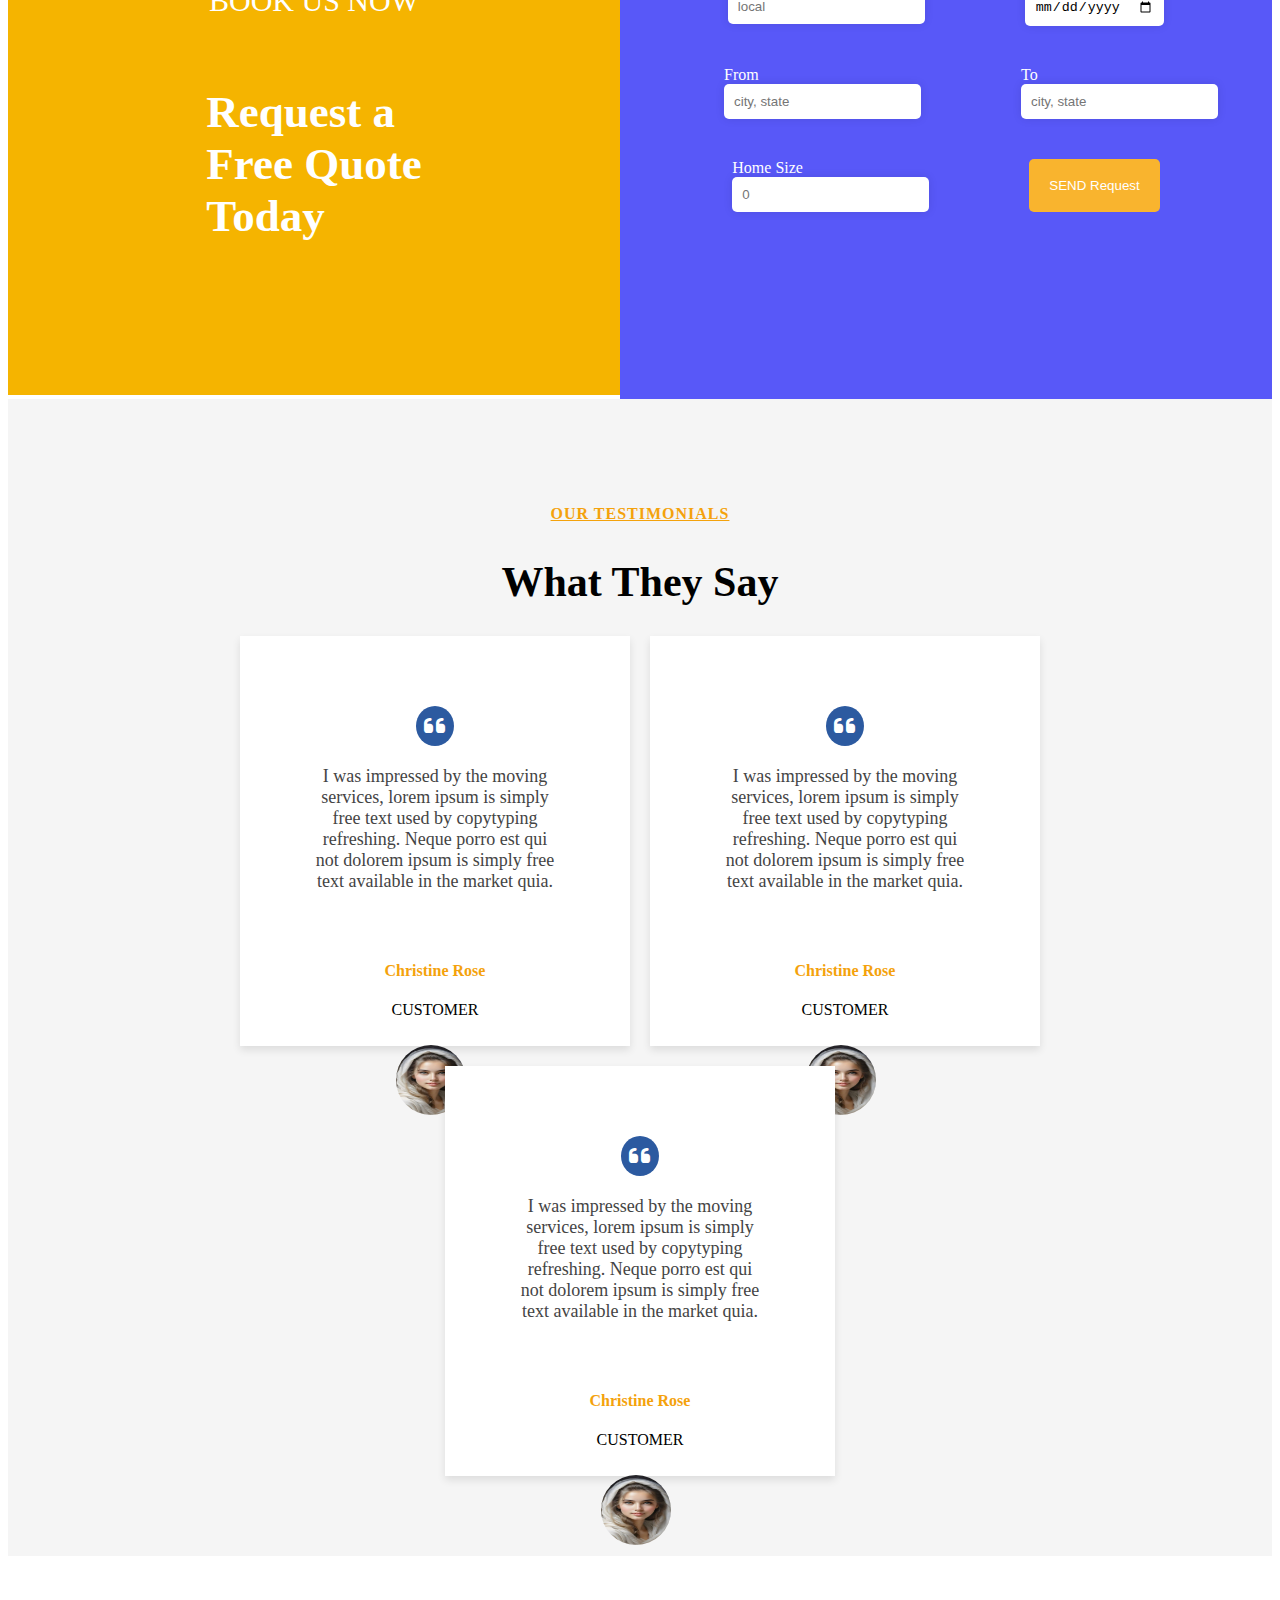
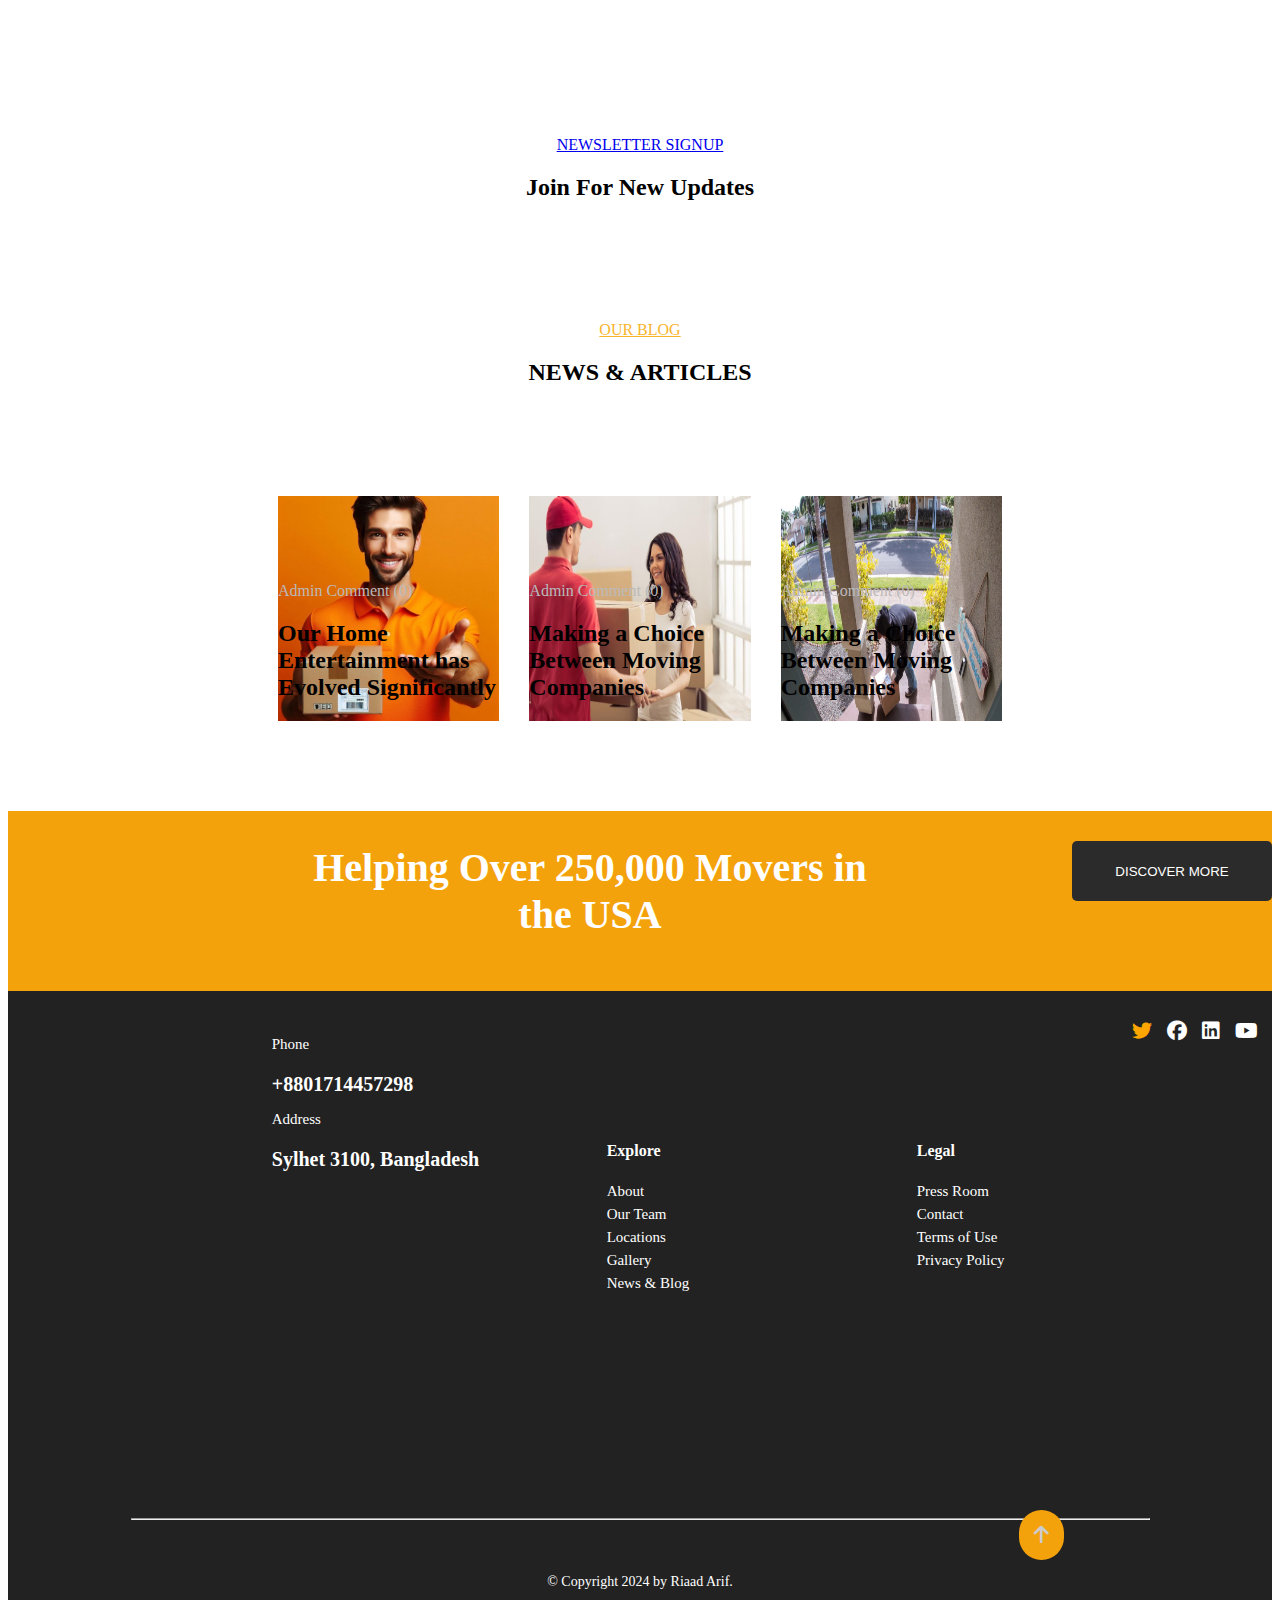
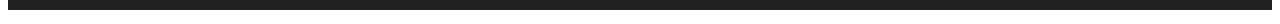
==== commit 06997938: "updated all files" ====
--- a/index.html
+++ b/index.html
@@ -1,37 +1,45 @@
 <!DOCTYPE html>
 <html lang="en">
-<head>
-    <meta charset="UTF-8">
-    <meta name="viewport" content="width=device-width, initial-scale=1.0">
-    <link rel="stylesheet" href="/style.css">
-    <link rel="stylesheet" href="https://cdnjs.cloudflare.com/ajax/libs/font-awesome/6.7.2/css/all.min.css" integrity="sha512-Evv84Mr4kqVGRNSgIGL/F/aIDqQb7xQ2vcrdIwxfjThSH8CSR7PBEakCr51Ck+w+/U6swU2Im1vVX0SVk9ABhg==" crossorigin="anonymous" referrerpolicy="no-referrer" />
-    <link rel="icon" href="./images/dribblelogo.png">
+  <head>
+    <meta charset="UTF-8" />
+    <meta name="viewport" content="width=device-width, initial-scale=1.0" />
+    <link rel="stylesheet" href="/style.css" />
+    <link
+      rel="stylesheet"
+      href="https://cdnjs.cloudflare.com/ajax/libs/font-awesome/6.7.2/css/all.min.css"
+      integrity="sha512-Evv84Mr4kqVGRNSgIGL/F/aIDqQb7xQ2vcrdIwxfjThSH8CSR7PBEakCr51Ck+w+/U6swU2Im1vVX0SVk9ABhg=="
+      crossorigin="anonymous"
+      referrerpolicy="no-referrer"
+    />
+    <link rel="icon" href="./images/dribblelogo.png" />
     <title>Dribbble</title>
-
-</head>
-<body>
-  <header>
-       <div class="section-header">
+  </head>
+  <body>
+    <header>
+      <div class="section-header">
         <i class="icon-tick fa-solid fa-check"></i>
-        <p style="color: white;">Moling is verified and trusted moving company. <a href="#">Get Free Estimate</a></p>
-       </div>
-    <div class="contact-section">
+        <p>
+          Moling is verified and trusted moving company.
+          <a href="#">Get Free Estimate</a>
+        </p>
+      </div>
+      <div class="contact-section">
         <div class="email-info">
-            <p>
-                hello@riaadarif.com
-                <span>Email address</span>
-            </p>
-            <i class="icon-envelope fa-solid fa-envelope-open-text"></i>
+          <p>
+            hello@riaadarif.com
+            <span>Email address</span>
+          </p>
+          <i class="icon-envelope fa-solid fa-envelope-open-text"></i>
         </div>
         <div class="phone-info">
-            <i class="icon-phone fa-solid fa-phone-volume"></i>
-            <p>+8801714457298 <span>Phone line</span></p>
-        </div>
-    </div>
-
-    <hr>
-
-    <nav class="navigation-menu">
+          <i class="icon-phone fa-solid fa-phone-volume"></i>
+          <p>+8801714457298 <span>Phone line</span></p>
+        </div>
+      </div>
+
+      <hr />
+
+      <nav class="navigation-menu">
         <a href="#home" class="icon-plus">HOME +</a>
         <a href="#about" class="nav-links">ABOUT</a>
         <a href="#services" class="nav-links">SERVICES +</a>
@@ -39,333 +47,393 @@
         <a href="#gallery" class="nav-links">OUR GALLERY</a>
         <a href="#blog" class="nav-links">BLOG</a>
         <a href="#contact" class="nav-links">CONTACT</a>
-    </nav>
-
-    <div class="hero-section">
+      </nav>
+
+      <div class="hero-section">
         <div class="hero-background">
-            <i class="icon-left-caret fa-solid fa-angle-left"></i>
-
-            <div class="hero-intro" >
-                <p >SMOOTH MOVING FOR YOUR FAMILY</p>
-
-                <h1 s>Moving Strive to<br>Make it Easy.</h1>
-
-                <button class="cta-button">Get Started</button>
-            </div>
-
-            <i class="icon-right-caret fa-solid fa-chevron-right"></i>
-        </div>
-    </div>
-  </header>
-  <main>
-<section>
-  <p class="about-header">LEARN ABOUT US</p>
-  <div class="about-container">
-      <div class="about-left">
-          <h1 class="about-title">Moving with Riaad is Always Easy & Fun.</h1>
-          <img src="images/image01.jpg" alt="Happy Couple Moving" class="about-image">
-      </div>
-      <div class="about-right">
-          <div class="image-box-container">
+          <i class="icon-left-caret fa-solid fa-angle-left"></i>
+
+          <div class="hero-intro">
+            <p>SMOOTH MOVING FOR YOUR FAMILY</p>
+
+            <h1>Moving Strive to<br />Make it Easy.</h1>
+
+            <button class="get-started-button">Get Started</button>
+          </div>
+
+          <i class="icon-right-caret fa-solid fa-chevron-right"></i>
+        </div>
+      </div>
+    </header>
+    <main>
+      <section>
+        <div class="about-container">
+          <div class="about-left">
+            <p class="about-header">LEARN ABOUT US</p>
+            <h2 class="about-title">Moving with Riaad is Always Easy & Fun.</h2>
+            <img
+              src="images/image01.jpg"
+              alt="Happy Couple Moving"
+              class="about-image"
+            />
+          </div>
+          <div class="about-right">
+            <div class="image-box-container">
               <div class="rectangle-overlay"></div>
-              <img src="images/image2.jpeg" alt="Boxes" class="box-image">
-          </div>
-          <div class="about-details">
+              <img src="images/image2.jpeg" alt="Boxes" class="box-image" />
+            </div>
+            <div class="about-details">
+              <h2 class="company-header">RIAAD SINCE <br />2007</h2>
+              <div class="details-text">
+                <p>
+                  Lorem ipsum dolor sit amet consectetur adipisicing elit. Iusto
+                  iure ducimus unde sint in, consectetur omnis architecto
+                  asperiores deserunt ipsam dolor, repellat et dolores magni
+                  rerum ex accusamus laboriosam perferendis.
+                </p>
+              </div>
+            </div>
+          </div>
+        </div>
+      </section>
+      <div class="branding-container">
+        <div class="icons-row">
+          <div class="logo-section">
+            <div class="logo-part-one">LOGO</div>
+            <div class="logo-part-two">IPSUM</div>
+          </div>
+          <div class="volleyball-icon-container">
+            <div id="volleyball-icon">
+              <i class="fa-solid fa-volleyball"></i>
+            </div>
+            <div class="icon-description">
+              <p>loremipsum</p>
+            </div>
+          </div>
+          <div class="burger-icon-container">
+            <div id="burger-icon">
+              <i class="fa-solid fa-burger"></i>
+            </div>
+            <div class="icon-description">
+              <p>loremipsum</p>
+            </div>
+          </div>
+          <div class="basketball-icon-container">
+            <div id="basketball-icon">
+              <i class="fa-solid fa-basketball"></i>
+            </div>
+            <div class="icon-description">
+              <p>loremipsum</p>
+            </div>
+          </div>
+          <div class="search-icon-container">
+            <div id="magnifying-glass-icon">
+              <i class="fa-solid fa-magnifying-glass"></i>
+            </div>
+            <div class="icon-description">
+              <p>loremipsum</p>
+            </div>
+          </div>
+        </div>
+      </div>
+      <section class="services-section">
+        <p class="services-intro">OUR SERVICES</p>
+        <h2 class="services-heading">What we do</h2>
+
+        <div class="services-container">
+          <div class="service-card packing-service">
+            <i class="fa-solid fa-box service-icon"></i>
+            <h2 class="service-title">Packing</h2>
+            <p class="service-description">
+              Phase sit amet do tris lorem sum is simply free.
+            </p>
+            <button class="service-button">READ MORE</button>
+          </div>
+          <div class="service-card storage-service" id="storage-service">
+            <i class="fa-solid fa-hotel service-icon"></i>
+            <h2 class="service-title">Storage</h2>
+            <p class="service-description">
+              Phase sit amet do tris lorem sum is simply free.
+            </p>
+            <button class="service-button">READ MORE</button>
+          </div>
+          <div class="service-card transport-service">
+            <i class="fa-solid fa-truck service-icon"></i>
+            <h2 class="service-title">Transport</h2>
+            <p class="service-description">
+              Phase sit amet do tris lorem sum is simply free.
+            </p>
+            <button class="service-button">READ MORE</button>
+          </div>
+          <div class="service-card insurance-service">
+            <i class="fa-solid fa-shield service-icon"></i>
+            <h2 class="service-title">Insurance</h2>
+            <p class="service-description">
+              Phase sit amet do tris lorem sum is simply free.
+            </p>
+            <button class="service-button">READ MORE</button>
+          </div>
+        </div>
+      </section>
+      <section class="contact-section">
+        <div class="company-intro">
+          <div class="question-box">
+            <p>Do you have any questions?</p>
+          </div>
+          <div class="company-profile">
+            <div class="company-highlight">
+              <h2>Riaad is Verified and Trusted Moving Company.</h2>
+              <h3>Get Started</h3>
+            </div>
+          </div>
+          <div class="company-features">
+            <h2 class="benefit-header">WHY CHOOSE RIAAD</h2>
+            <p>We are leading in Moving Business.</p>
+            <p>
+              Lorem ipsum dolor sit amet consectetur adipisicing elit. In itaque
+              reprehenderit, fuga dolor placeat, quia illum ratione<br />
+              quisquam explicabo quam sint voluptate odio corporis! Animi cum
+              odio dicta earum molestias.
+            </p>
+
+            <p>
+              <i class="fa-solid fa-check" class="tick-icons"></i> Helping over
+              250,000 movers in the USA
+            </p>
+            <p>
+              <i class="fa-solid fa-check" class="tick-icons"></i> Helping over
+              250,000 movers in the USA
+            </p>
+            <p>
+              <i class="fa-solid fa-check" class="tick-icons"></i> Helping over
+              250,000 movers in the USA
+            </p>
+          </div>
+        </div>
+      </section>
+
+      <section class="request-quote-section">
+        <div class="play-button-overlay">
+          <i class="fa-solid fa-play" id="play-button"></i>
+        </div>
+        <div class="quote-form-container">
+          <div class="quote-header">
+            <p class="call-to-action">BOOK US NOW</p>
+            <h2>
+              Request a <br />
+              Free Quote <br />Today
+            </h2>
+          </div>
+          <form>
+            <div class="input-containers">
               <div>
-                  <h1 class="company-header">RIAAD SINCE 2007</h1>
-              </div>
-              <div class="details-text">
-                  <p>Lorem ipsum dolor sit amet consectetur adipisicing elit. Iusto iure ducimus unde sint in, consectetur omnis architecto asperiores deserunt ipsam dolor, repellat et dolores magni rerum ex accusamus laboriosam perferendis.</p>
-              </div>
-          </div>   
-      </div>
-  </div>
-</section>
-
-
-<section>
-  <div class="branding-wrapper">
-      <div class="logo-container">
-          <div class="logo-part-one">LOGO</div>
-          <div class="logo-part-two">IPSUM</div>
-      </div>
-      <div class="volleyball-wrapper">
-          <div id="volleyball-icon">
-              <i class="fa-solid fa-volleyball"></i>
-          </div>
-          <div class="icon-caption">
-              <p>loremipsum</p>
-          </div>
-      </div>
-      <div class="burger-wrapper">
-          <div id="burger-icon">
-              <i class="fa-solid fa-burger"></i>
-          </div>
-          <div class="icon-caption">
-              <p>loremipsum</p>
-          </div>  
-      </div>
-      <div class="basketball-wrapper">
-          <div id="basketball-icon">
-              <i class="fa-solid fa-basketball"></i>
-          </div>
-          <div class="icon-caption">
-              <p>loremipsum</p>
-          </div>  
-      </div>
-      <div class="magnifying-glass-wrapper">
-          <div id="magnifying-glass-icon">
-              <i class="fa-solid fa-magnifying-glass"></i>
-          </div>
-          <div class="icon-caption">
-              <p>loremipsum</p>
-          </div>  
-      </div>
-  </div>
-</section>
-
-        <section>
-            <p class="section-services-paragraph">OUR SERVICES</p>
-            <h1 class="section-services-header">What we do</h1>
-
-            <div class="main-div-inputs">
-                <div class="packing-div">
-                    <i class="fa-solid fa-box" id="closed-box-icon"></i>
-                    <h2>Packing</h2>
-                    <p>Phase sit amet do tris lorem sum is simply free.</p>
-                    <button class="packing-div-button">READ MORE</button>
-                </div>
-                <div class="storage-div">
-                    <i class="fa-solid fa-hotel" id="home-icon"></i>
-                    <h2>Storage</h2>
-                    <p>Phase sit amet do tris lorem sum is simply free.</p>
-                    <button class="storage-div-button">READ MORE</button>
-                <div class="packing-div">
-                    <i class="fa-solid fa-truck" id="packing-div-icon"></i>
-                    <h2>Transport</h2>
-                    <p>Phase sit amet do tris lorem sum is simply free.</p>
-                    <button class="packing-div-button">READ MORE</button>
-                </div>
-                <div class="insurance-div">
-                    <i class="fa-solid fa-shield" id="insurance-shield-icon"></i>
-                    <h2>Insurance</h2>
-                    <p>Phase sit amet do tris lorem sum is simply free.</p>
-                    <button class="insurance-div-button">READ MORE</button>
-                </div>
-
-            </div>
-
-            <div class="div-below-box-inputs">
-
-
-                <div class="below-input-header">
-                    <h1>Helping you every step of the way</h1>
-                </div>
-
-
-                <div class="image-text-below-box-inputs">
-
-                    <div class="right-content-below-input">
-                        <p>Click on this video to check how we work with our clients</p>
-                    </div>
-                    <div>
-                        <img src="images/Screenshotfrom2025-03-1719-23-19.png" alt=""> 
-                    </div>
-                </div>
-            </div>
-        </section>
-
-        <section class="contact-section">
-          <div class="company-intro">
-              <div class="question-box">
-                  <p>Do you have any questions?</p>
-              </div>
-              <div class="company-profile">
-                  <div class="company-highlight">
-                      <h2>Riaad is Verified and Trusted Moving Company.</h2>
-                      <h3>Get Started</h3>
-                  </div>
-              </div>
-              <div class="company-features">
-                  <p class="benefit-header">WHY CHOOSE RIAAD</p>
-                  <h1>We are leading in Moving Business.</h1>
-                  <p>Lorem ipsum dolor sit amet consectetur adipisicing elit. In itaque reprehenderit, fuga dolor placeat, quia illum ratione<br> quisquam explicabo quam sint voluptate odio corporis! Animi cum odio dicta earum molestias.</p>
-                  
-                  <p><i class="fa-solid fa-check" id="tick-icons"></i> Helping over 250,000 movers in the USA</p>
-                  <p><i class="fa-solid fa-check" id="tick-icons"></i> Helping over 250,000 movers in the USA</p>
-                  <p><i class="fa-solid fa-check" id="tick-icons"></i> Helping over 250,000 movers in the USA</p>
-              </div>
-          </div>
-          <p class="call-to-action-text">Don't hesitate, contact us for help and services<span class="booking-link">Book online</span></p>
-      </section>
-      
-        <section class="request-quote-section">
-          <div class="play-button-overlay">
-              <i class="fa-solid fa-play" id="play-button"></i>
-          </div>
-          <div class="quote-form-container">
-              <div class="quote-header">
-                  <p class="call-to-action">BOOK US NOW</p>
-                  <h2>Request a <br> Free Quote <br>Today</h2>
-              </div>
-      
-              <div class="request-form">
-                  <form>
-                    <div class="input-containers">
-                    <div>
-                      <label for="moving-type">Moving Type*</label>
-                      <input type="text" id="moving-type" name="moving-type" placeholder="local" required style="width: 80%;">
-                    </div>
-                      <div>
-                      <label for="move-date">Date*</label>
-                      <input type="date" id="move-date" name="move-date" placeholder="mm/dd/yy" required style="width: 80%;">
-                      </div>
-                    </div>
-                    <div  class="input-containers">
-                       <div>
-                      <label for="from-location">From</label>
-                      <input type="text" id="from-location" name="from-location" placeholder="city, state" required style="width: 80%;">
-                    </div>
-                      <div>
-                      <label for="to-location">To</label>
-                      <input type="text" id="to-location" name="to-location" placeholder="city, state" required style="width: 80%;">
-                    </div>
-                </div>
-                <div class="input-containers">
-                    <div>
-                      <label for="home-size">Home Size</label>
-                      <input type="number" id="home-size" name="home-size" placeholder="0" min="0" required style="width: 80%;">
-                    </div>
-      
-                      <button type="button" style="width: 20%;">SEND Request></button>
-                    </div>
-                  </form>
-              </div>
-          </div>
-      </section>
-      
-        <section class="customer-reviews">
-          <h5 class="reviews-subheading">OUR TESTIMONIALS</h5>
-          <h2 class="reviews-heading">What They Say</h2>
-          <div class="review-cards-container">
-              <div class="review-card">
-                  <i class="fa-solid fa-quote-left quote-symbol"></i>
-                  <p class="review-description">
-                      I was impressed by the moving services, lorem ipsum is simply free text used by copytyping refreshing.
-                      Neque porro est qui not dolorem ipsum is simply free text available in the market quia.
-                  </p>
-                  <h4 class="reviewer-name">Christine Rose</h4>
-                  <p class="reviewer-position">CUSTOMER</p>
-                  <img src="images/testimony.jpg" alt="Customer" class="reviewer-photo">
-              </div>
-              
-              <div class="review-card">
-                  <i class="fa-solid fa-quote-left quote-symbol"></i>
-                  <p class="review-description">
-                      I was impressed by the moving services, lorem ipsum is simply free text used by copytyping refreshing.
-                      Neque porro est qui not dolorem ipsum is simply free text available in the market quia.
-                  </p>
-                  <h4 class="reviewer-name">Christine Rose</h4>
-                  <p class="reviewer-position">CUSTOMER</p>
-                  <img src="images/testimony.jpg" alt="Customer" class="reviewer-photo">
-              </div>
-              
-              <div class="review-card">
-                  <i class="fa-solid fa-quote-left quote-symbol"></i>
-                  <p class="review-description">
-                      I was impressed by the moving services, lorem ipsum is simply free text used by copytyping refreshing.
-                      Neque porro est qui not dolorem ipsum is simply free text available in the market quia.
-                  </p>
-                  <h4 class="reviewer-name">Christine Rose</h4>
-                  <p class="reviewer-position">CUSTOMER</p>
-                  <img src="images/testimony.jpg" alt="Customer" class="reviewer-photo">
-              </div>
-          </div>
-      </section>
-      
-        <section  class="updates">
-          <div  class="update-container">
-            <a href="#">NEWSLETTER SIGNUP</a>
-            <h1>Join For New Updates</h1>
-          </div>
-          <div  class="input-container">
-              <p >email address</p>
-              <button >SUBSCRIBE NOW</button>
-          </div>
-      <div  class="blog-container">
-      <a href="#">OUR BLOG</a>
-      <h1 >NEWS & ARTICLES</h1>
-  </div>
-      <div  class="bottom-image">
-        <div  class="bottom-image-container" >
-          <img src="./images/c8e35e928ac9dd673230416c5a719624.jpg" alt="I mage of a man happy about his package">
-          <div  class="comment">
-            <p>Admin Comment (0)</p>
-            <h1>Our Home <br> Entertainment has <br> Evolved Significantly</h1>
-          </div>
-        </div>
-        <div class="bottom-image-container">
-          <img src="./images/image4.jpg" alt="A lady recieving her package" >
-          <div class="comment">
-            <p>Admin Comment (0)</p>
-            <h1>Making a Choice <br> Between Moving <br> Companies</h1>
-          </div>
-        </div>
-        <div class="bottom-image-container">
-          <img src="./images/image2.jpeg" alt="A man picking his package" >
-          <div class="comment">
-            <p>Admin Comment (0)</p>
-            <h1>Making a Choice <br> Between Moving <br> Companies</h1>
-          </div>
-        </div>
-      </div>
-    </section>
-  </main>
-          <footer>
-            <div class="header-section">
-                <div>
-                    <h2 class="main-emphasis">Helping Over 250,000 Movers in the USA</h2>
-                </div>
-                <div>
-                    <button class="explore-button">DISCOVER MORE</button>
-                </div>
-            </div>
-            <div class="footer-content">
-                <div class="contact-details">
-                    <p class="info-header">Phone</p>
-                    <p class="info-description">+8801714457298</p>
-                    <p class="info-header">Address</p>
-                    <p class="info-description">Sylhet 3100, Bangladesh</p>
-                </div>
-                <div class="navigation-links">
-                    <h4>Explore</h4>
-                    <ul>
-                        <li><a href="#">About</a></li>
-                        <li><a href="#">Our Team</a></li>
-                        <li><a href="#">Locations</a></li>
-                        <li><a href="#">Gallery</a></li>
-                        <li><a href="#">News & Blog</a></li>
-                    </ul>
-                </div>
-                <div class="navigation-links">
-                    <h4>Legal</h4>
-                    <ul>
-                        <li><a href="#">Press Room</a></li>
-                        <li><a href="#">Contact</a></li>
-                        <li><a href="#">Terms of Use</a></li>
-                        <li><a href="#">Privacy Policy</a></li>
-                    </ul>
-                </div>
-                <div class="social-media-icons">
-                    <i class="fa-brands fa-twitter" id="twitter"></i>
-                    <i class="fa-brands fa-facebook"></i>
-                    <i class="fa-brands fa-linkedin"></i>
-                    <i class="fa-brands fa-youtube"></i>
-                </div>
-            </div>
-            <hr class="divider-line">
-            <i class="fa-solid fa-arrow-up"; id="scroll-to-top-icon"></i>
-            <p class="copyright-notice">&copy Copyright 2024 by Riaad Arif.</p>
-        </footer>
-</body>
-</html>+                <label for="moving-type">Moving Type*</label>
+                <input
+                  type="text"
+                  id="moving-type"
+                  name="moving-type"
+                  placeholder="local"
+                  required
+                />
+              </div>
+              <div>
+                <label for="move-date">Date*</label>
+                <input
+                  type="date"
+                  id="move-date"
+                  name="move-date"
+                  placeholder="mm/dd/yy"
+                  required
+                />
+              </div>
+            </div>
+            <div class="input-containers">
+              <div class="location-input">
+                <label for="from-location">From</label>
+                <input
+                  type="text"
+                  id="from-location"
+                  name="from-location"
+                  placeholder="city, state"
+                />
+              </div>
+              <div>
+                <label for="to-location">To</label>
+                <input
+                  type="text"
+                  id="to-location"
+                  name="to-location"
+                  placeholder="city, state"
+                  required
+                />
+              </div>
+            </div>
+            <div class="input-containers">
+              <div>
+                <label for="home-size">Home Size</label>
+                <input
+                  type="number"
+                  id="home-size"
+                  name="home-size"
+                  placeholder="0"
+                  required
+                />
+              </div>
+              <button type="button">SEND Request</button>
+            </div>
+          </form>
+        </div>
+      </section>
+
+      <section class="customer-reviews">
+        <h5 class="reviews-subheading">OUR TESTIMONIALS</h5>
+        <h2 class="reviews-heading">What They Say</h2>
+        <div class="review-cards-container">
+          <div class="review-card">
+            <i class="fa-solid fa-quote-left quote-symbol"></i>
+            <p class="review-description">
+              I was impressed by the moving services, lorem ipsum is simply free
+              text used by copytyping refreshing. Neque porro est qui not
+              dolorem ipsum is simply free text available in the market quia.
+            </p>
+            <h4 class="reviewer-name">Christine Rose</h4>
+            <p class="reviewer-position">CUSTOMER</p>
+            <img
+              src="images/testimony.jpg"
+              alt="Customer"
+              class="reviewer-photo"
+            />
+          </div>
+
+          <div class="review-card">
+            <i class="fa-solid fa-quote-left quote-symbol"></i>
+            <p class="review-description">
+              I was impressed by the moving services, lorem ipsum is simply free
+              text used by copytyping refreshing. Neque porro est qui not
+              dolorem ipsum is simply free text available in the market quia.
+            </p>
+            <h4 class="reviewer-name">Christine Rose</h4>
+            <p class="reviewer-position">CUSTOMER</p>
+            <img
+              src="images/testimony.jpg"
+              alt="Customer"
+              class="reviewer-photo"
+            />
+          </div>
+
+          <div class="review-card">
+            <i class="fa-solid fa-quote-left quote-symbol"></i>
+            <p class="review-description">
+              I was impressed by the moving services, lorem ipsum is simply free
+              text used by copytyping refreshing. Neque porro est qui not
+              dolorem ipsum is simply free text available in the market quia.
+            </p>
+            <h4 class="reviewer-name">Christine Rose</h4>
+            <p class="reviewer-position">CUSTOMER</p>
+            <img
+              src="images/testimony.jpg"
+              alt="Customer"
+              class="reviewer-photo"
+            />
+          </div>
+        </div>
+      </section>
+
+      <section class="updates">
+        <div class="update-container">
+          <a href="#">NEWSLETTER SIGNUP</a>
+          <h2>Join For New Updates</h2>
+        </div>
+        <div class="input-container"></div>
+        <div class="blog-container">
+          <a href="#">OUR BLOG</a>
+          <h2>NEWS & ARTICLES</h2>
+        </div>
+        <div class="bottom-image">
+          <div class="bottom-image-container">
+            <img
+              src="./images/c8e35e928ac9dd673230416c5a719624.jpg"
+              alt="I mage of a man happy about his package"
+            />
+            <div class="comment">
+              <p>Admin Comment (0)</p>
+              <h2>
+                Our Home <br />
+                Entertainment has <br />
+                Evolved Significantly
+              </h2>
+            </div>
+          </div>
+          <div class="bottom-image-container">
+            <img src="./images/image4.jpg" alt="A lady recieving her package" />
+            <div class="comment">
+              <p>Admin Comment (0)</p>
+              <h2>
+                Making a Choice <br />
+                Between Moving <br />
+                Companies
+              </h2>
+            </div>
+          </div>
+          <div class="bottom-image-container">
+            <img src="./images/image2.jpeg" alt="A man picking his package" />
+            <div class="comment">
+              <p>Admin Comment (0)</p>
+              <h2>
+                Making a Choice <br />
+                Between Moving <br />
+                Companies
+              </h2>
+            </div>
+          </div>
+        </div>
+      </section>
+    </main>
+    <footer>
+      <div class="header-section">
+        <div>
+          <h2 class="main-emphasis">Helping Over 250,000 Movers in the USA</h2>
+        </div>
+        <div>
+          <button class="explore-button">DISCOVER MORE</button>
+        </div>
+      </div>
+      <div class="footer-content">
+        <div class="contact-details">
+          <p class="info-header">Phone</p>
+          <p class="info-description">+8801714457298</p>
+          <p class="info-header">Address</p>
+          <p class="info-description">Sylhet 3100, Bangladesh</p>
+        </div>
+        <div class="navigation-links">
+          <h4>Explore</h4>
+          <ul>
+            <li><a href="#">About</a></li>
+            <li><a href="#">Our Team</a></li>
+            <li><a href="#">Locations</a></li>
+            <li><a href="#">Gallery</a></li>
+            <li><a href="#">News & Blog</a></li>
+          </ul>
+        </div>
+        <div class="navigation-links">
+          <h4>Legal</h4>
+          <ul>
+            <li><a href="#">Press Room</a></li>
+            <li><a href="#">Contact</a></li>
+            <li><a href="#">Terms of Use</a></li>
+            <li><a href="#">Privacy Policy</a></li>
+          </ul>
+        </div>
+        <div class="social-media-icons">
+          <i class="fa-brands fa-twitter" id="twitter"></i>
+          <i class="fa-brands fa-facebook"></i>
+          <i class="fa-brands fa-linkedin"></i>
+          <i class="fa-brands fa-youtube"></i>
+        </div>
+      </div>
+      <hr class="divider-line" />
+      <i class="fa-solid fa-arrow-up" id="scroll-to-top-icon"></i>
+      <p class="copyright-notice">&copy Copyright 2024 by Riaad Arif.</p>
+    </footer>
+  </body>
+</html>
--- a/style.css
+++ b/style.css
@@ -3,23 +3,23 @@
     src: url(./fonts/Roboto-Italic-VariableFont_wdth\,wght.ttf);
 }
 
+.section-header{
+    background-color: rgb(46,44,42);display: flex;justify-content: center;gap: 20px;
+}
+.section-header p{
+    color: white;
+}
+.section-header p a{
+    color: white;
+}
+.icon-plus{
+    color: #F9B42E;
+}
+.nav-links{
+    color: rgb(68, 64, 64);
+}
 body{
     overflow-x: hidden;
-}
-.section-header{
-    background-color: rgb(46,44,42);display: flex;justify-content: center;gap: 20px;
-}
-.section-header p{
-    color: white;
-}
-.section-header p a{
-    color: white;
-}
-.icon-plus{
-    color: #F9B42E;
-}
-.nav-links{
-    color: rgb(68, 64, 64);
 }
 .icon-tick {
     padding: 5px;
@@ -37,7 +37,9 @@
     justify-content: space-between;
     width: 80%;
     margin: 20px auto;
-}
+    margin-bottom:15vh;
+}
+
 
 .email-info i,
 .phone-info i {
@@ -45,7 +47,7 @@
     color: blue;
     border-radius: 50%;
     background-color: rgb(218, 215, 215);
-    padding: 10px;
+    padding: 5px;
 }
 
 .email-info p,
@@ -71,7 +73,6 @@
 }
 
 .hero-section .hero-background {
-    background-image: url(images/home-img.jpg);
     width: 100%;
     /* height: 0vh; */
 }
@@ -90,7 +91,7 @@
     color: white;font-family: bold;font-size: 5vh;
 }
 
-.cta-button {
+.get-started-button{
     padding: 15px 30px;
     border: none;
     background-color: #F9B42E;
@@ -103,10 +104,6 @@
 .about-info .image-wrapper img {
     width: 100%;
 }
-
-.details-section .overlay {
-}
-
 
 .hero-section{
     width: 100%;
@@ -126,7 +123,6 @@
     margin-bottom: 0px;
     width: 30%;
     font-family: "Roboto", sans-serif;
-    font-optical-sizing: auto;
     font-style: normal;
     margin-left: 35%;
 
@@ -136,7 +132,6 @@
     font-size: 65px;
     margin-left: 30%;
     color: white;
-    font-weight: 200px;
     font-family: "Open Sans", sans-serif;
 }
 .call-to-action-texts{
@@ -179,7 +174,7 @@
     width: 500px;
     height: 400px;
     background-color: transparent;
-    border: 10px solid blue;
+    border: 10px solid rgb(83, 83, 248);
     z-index: 1;
     position: absolute;
     top: 50px;
@@ -200,14 +195,17 @@
     font-weight: bolder
 }
 .about-details{
-    width: 40%;
-    display: flex;
-    margin-top: 300px;
-    gap: 90px;
+    width: 100%;
+    display: flex;
+    margin-top: 40vh;
+    gap: 20px;
+    /* gap: 90px; */
 
 }
 .about-right{
     display: flex;
+    margin-top: 100px;
+    margin-left: 100px;
 }
 .company-header{
     color: rgb(255, 166, 0);
@@ -217,6 +215,65 @@
 .details-text{
     margin-top: 60px;
 }
+.branding-container {
+    display: flex;
+    flex-direction: column;
+    align-items: center;
+    padding: 10px;
+    margin-top: 120px;
+    margin-bottom: 120px;
+  }
+  
+  .logo-section {
+    display: flex;
+    justify-content: center;
+    margin-bottom: 20px;
+  }
+  
+  .logo-part-one, .logo-part-two {
+    font-size: 24px;
+    font-weight: bold;
+  }
+  
+  .icons-row {
+    display: flex;
+    justify-content: space-around;
+    width: 100%;
+  }
+  
+  .volleyball-icon-container, .burger-icon-container, .basketball-icon-container, .search-icon-container {
+    display: flex;
+    flex-direction: column;
+    align-items: center;
+  }
+  
+  #volleyball-icon, #burger-icon, #basketball-icon, #magnifying-glass-icon {
+    font-size: 40px;
+    margin-bottom: 10px;
+  }
+  
+  #volleyball-icon {
+    color: black;
+  }
+  
+  #burger-icon {
+    color: black; 
+  }
+  
+  #basketball-icon {
+    color: black; 
+  }
+  
+  #magnifying-glass-icon {
+    color: #666; 
+  }
+  
+  .icon-description {
+    font-size: 20px;
+    text-align: center;
+  }
+  
+
 .logo-part-one{
     background-color: rgb(61, 56, 56);
     color: white;
@@ -267,18 +324,18 @@
     display: flex;
 }
 #burger{
-    font-size: 30px;
+    font-size: 60px;
     color: rgb(0, 0, 0);
     margin-top: 30px;
 
 }
 #shadow-ball{
-    font-size: 30px;
+    font-size: 60px;
     color: rgb(0, 0, 0);
     margin-top: 30px;
 }
 #magnifying-glass-icon{
-    font-size: 30px;
+    font-size: 60px;
     color: rgb(0, 0, 0);
     margin-top: 30px;
 
@@ -286,10 +343,98 @@
 .magnifying-glass-wrapper{
     display: flex;
 }
+.services-section {
+    text-align: center;
+    padding: 40px 20px;
+    background-color: #f9f9f9;
+  }
+  .services-section p{
+    color: rgb(243, 177, 55);
+  }
+  
+  .services-intro {
+    font-size: 16px;
+    color: #555;
+    margin-bottom: 10px;
+  }
+  
+  .services-heading {
+    font-size: 32px;
+    color: #333;
+    margin-bottom: 30px;
+  }
+  
+  .services-container {
+    display: flex;
+    justify-content:center;
+    flex-wrap: wrap;
+    /* gap: 20px; */
+  }
+  
+  .service-card {
+    background-color: #fff;
+    border: 1px solid #ddd;
+    border-radius: 8px;
+    padding: 20px;
+    width: 250px;
+    text-align: center;
+    box-shadow: 0 4px 6px rgba(0, 0, 0, 0.1);
+height: 40vh;
+
+  }
+  .service-card i{
+    margin-top: 10vh;
+  }
+  .service-card p{
+    color: rgb(95, 91, 91);
+  }
+  #storage-service{
+    background-color: #007bff;
+  }
+  .service-card:hover {
+    transform: translateY(-10px);
+    box-shadow: 0 8px 12px rgba(0, 0, 0, 0.2);
+  }
+  
+  .service-icon {
+    font-size: 40px;
+    color: white;
+    background-color: #f5b400;
+    margin-bottom: 15px;
+    padding: 5%;
+    border-radius: 50%;
+  }
+  
+  .service-title {
+    font-size: 24px;
+    color: #333;
+    margin-bottom: 10px;
+  }
+  
+  .service-description {
+    font-size: 14px;
+    color: #777;
+    margin-bottom: 20px;
+  }
+  
+  .service-button {
+    background-color:rgb(247, 189, 83);
+    color: #fff;
+    border: none;
+    padding: 10px 20px;
+    border-radius: 5px;
+    cursor: pointer;
+    transition: background-color 0.3s ease;
+  }
+  
+  .service-button:hover {
+    background-color: #0056b3;
+  }
+  
 .packing-div{
     background-color: rgb(255, 255, 255);
     width: 23%;
-    height: 50vh;
+    height: 20vh;
 
 }
 #closed-box-icon{
@@ -297,7 +442,7 @@
     padding: 30px;
     background-color: orange;
     border-radius: 60px;
-    font-size: 40px;
+    font-size: 60px;
     margin-left: 150px;
     margin-top: 50px;
 }
@@ -331,7 +476,7 @@
     padding: 30px;
     background-color: white;
     border-radius: 60px;
-    font-size: 40px;
+    font-size: 60px;
     margin-left: 150px;
     margin-top: 50px;
 }
@@ -368,7 +513,7 @@
 .insurance-div{
     background-color: rgb(255, 255, 255);
     width: 25%;
-    height: 50vh;
+    height: 100vh;
 
 }
 #insurance-shield-icon{
@@ -376,7 +521,7 @@
     padding: 30px;
     background-color: orange;
     border-radius: 60px;
-    font-size: 40px;
+    font-size: 60px;
     margin-left: 180px;
     margin-top: 50px;
 
@@ -403,11 +548,9 @@
 }
 .main-div-inputs{
     display: flex;
-    justify-content: space-between;
 }
 .section-services-paragraph{
     color: orange;
-    font-weight: 500px;
     text-decoration: underline;
     font-size: 20px;
     text-align: center;
@@ -440,7 +583,7 @@
 .company-profile{
     background-image: url(images/image2.jpg);
     width: 15%;
-    height: 60vh;
+    height:30vh;
     background-size: cover;
     padding: 100px;
 
@@ -449,7 +592,6 @@
 .company-highlight{
     background-color: rgba(255, 255, 255, .7);
     width: 80%;
-  
     padding: 70px;
 
 
@@ -463,7 +605,7 @@
     font-size: 25px;
 }
 .question-box{
-    height:89%;
+    height:60%;
     width: 26%;
     background-color: rgb(56, 98, 196);
     z-index: -1;
@@ -476,7 +618,7 @@
     font-size: 20px;
     color: white;
 }
-#tick-icons{
+.tick-icons{
     color: rgb(255, 255, 255);
     padding: 10px;
     background-color: rgb(255, 166, 0);
@@ -546,26 +688,6 @@
     flex-direction: column;
     margin-top: 0px;
 }
-/* .quote-header h2{
-    width: 30%;
-    margin-top: 100px;
-   margin-left: 350px;
-} */
-
-.request-form{
-    width: 50%;
-    height: 43vh;
-    background-color: #2c5aa0;
-    padding: 30px;
-    color: white;
-    margin-top: 0px;
-
-   
-}
-/* .call-to-action{
-    text-decoration: underline;
-    text-align: center;
-} */
 
 .request-form form {
     display: flex;
@@ -706,29 +828,56 @@
 .update-container{
     display: flex;flex-direction: column;align-items: center;
 }
-.input-containers{
-    display: flex;
-    gap: 200px;
-}
-/* .input-containers input{
-    width: 0%;
-} */
-.update-container h1{
-    font-family: bold;
-    font-size: 5vh;
-}
-.update-container a{
-    color: #F9B42E;
-}
-.input-container{
-    display: flex;justify-content: center;gap: 20px;
-}
-.input-container p{
-    background-color: rgb(246,246,246);padding: 3vh;padding-right: 35vh;
-}
-.input-container button{
-    border: none;width: 25%;height: 7vh;margin-top: 2vh;background-color: rgb(249,180,46);color: #ffffff;
-}
+form {
+    background-color: rgb(88, 88, 248);
+    width: 50%;
+    height: 45.3vh;
+    display: flex;
+    flex-direction: column;
+    gap: 40px;
+    align-items: center;
+    padding: 20px;
+  }
+  
+  .input-containers {
+    display: flex;
+    gap: 100px;
+    justify-content: center;
+    margin-top: 0px;
+  }
+  
+  label {
+    display: block;
+    color: white;
+  }
+  
+  label span {
+    color: red;
+  }
+  
+  input{
+    padding: 10px;
+    border-radius: 5px;
+    border: none;
+    box-shadow: 0 0 10px rgba(0, 0, 0, 0.1);
+  }
+  
+  button{
+    padding: 10px 20px;
+    border: none;
+    border-radius: 5px;
+    background-color: #F9B42E;
+    color: white;
+    cursor: pointer;
+  }
+  
+  button:hover {
+    background-color: #007bff;
+  }
+  .location-input{
+    margin-left: 50px;
+  }
+  
 .blog-container{
     display: flex;flex-direction: column;align-items: center;margin-top: 100px;margin-bottom: 50px;
 }
@@ -873,7 +1022,7 @@
     margin-top: -200px;
 }
 .divider-line{
-    margin-top: 100px;
+    margin-top: 80px;
     width: 113vh;
     color: black;
 
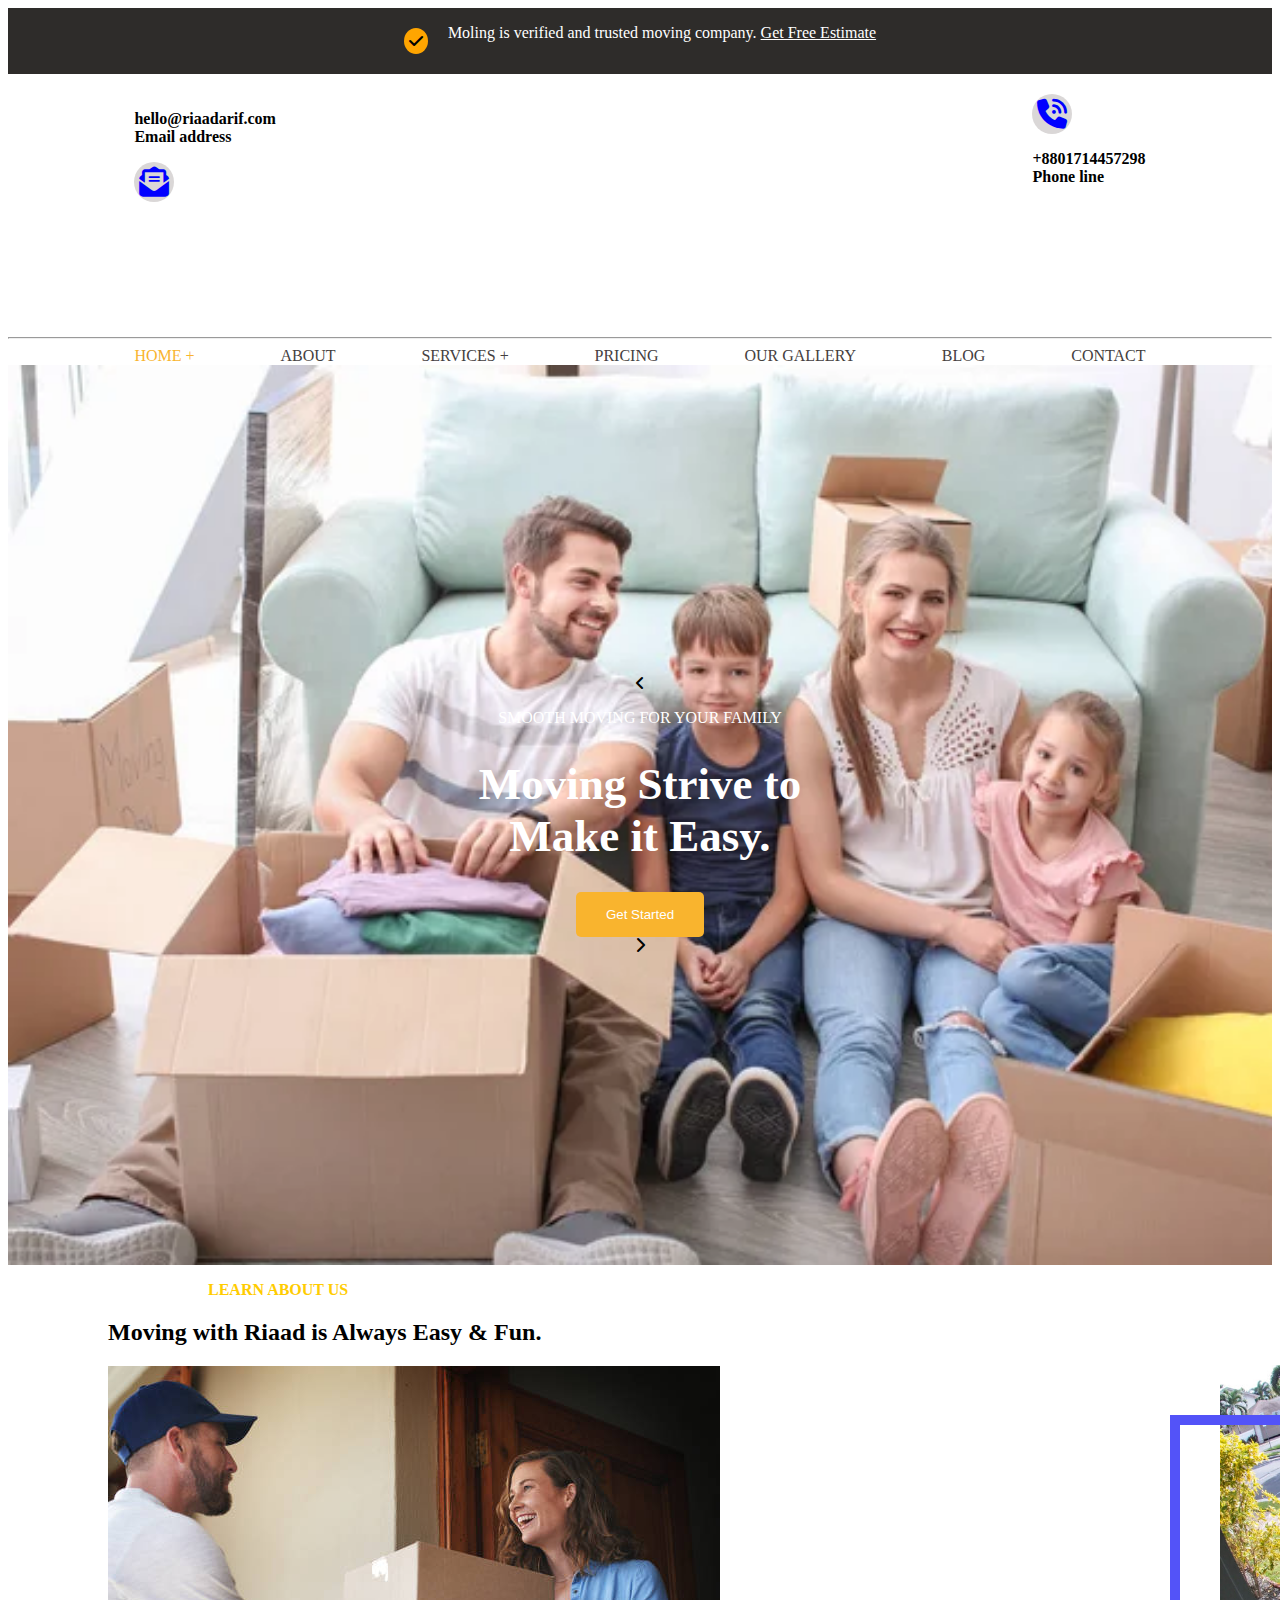
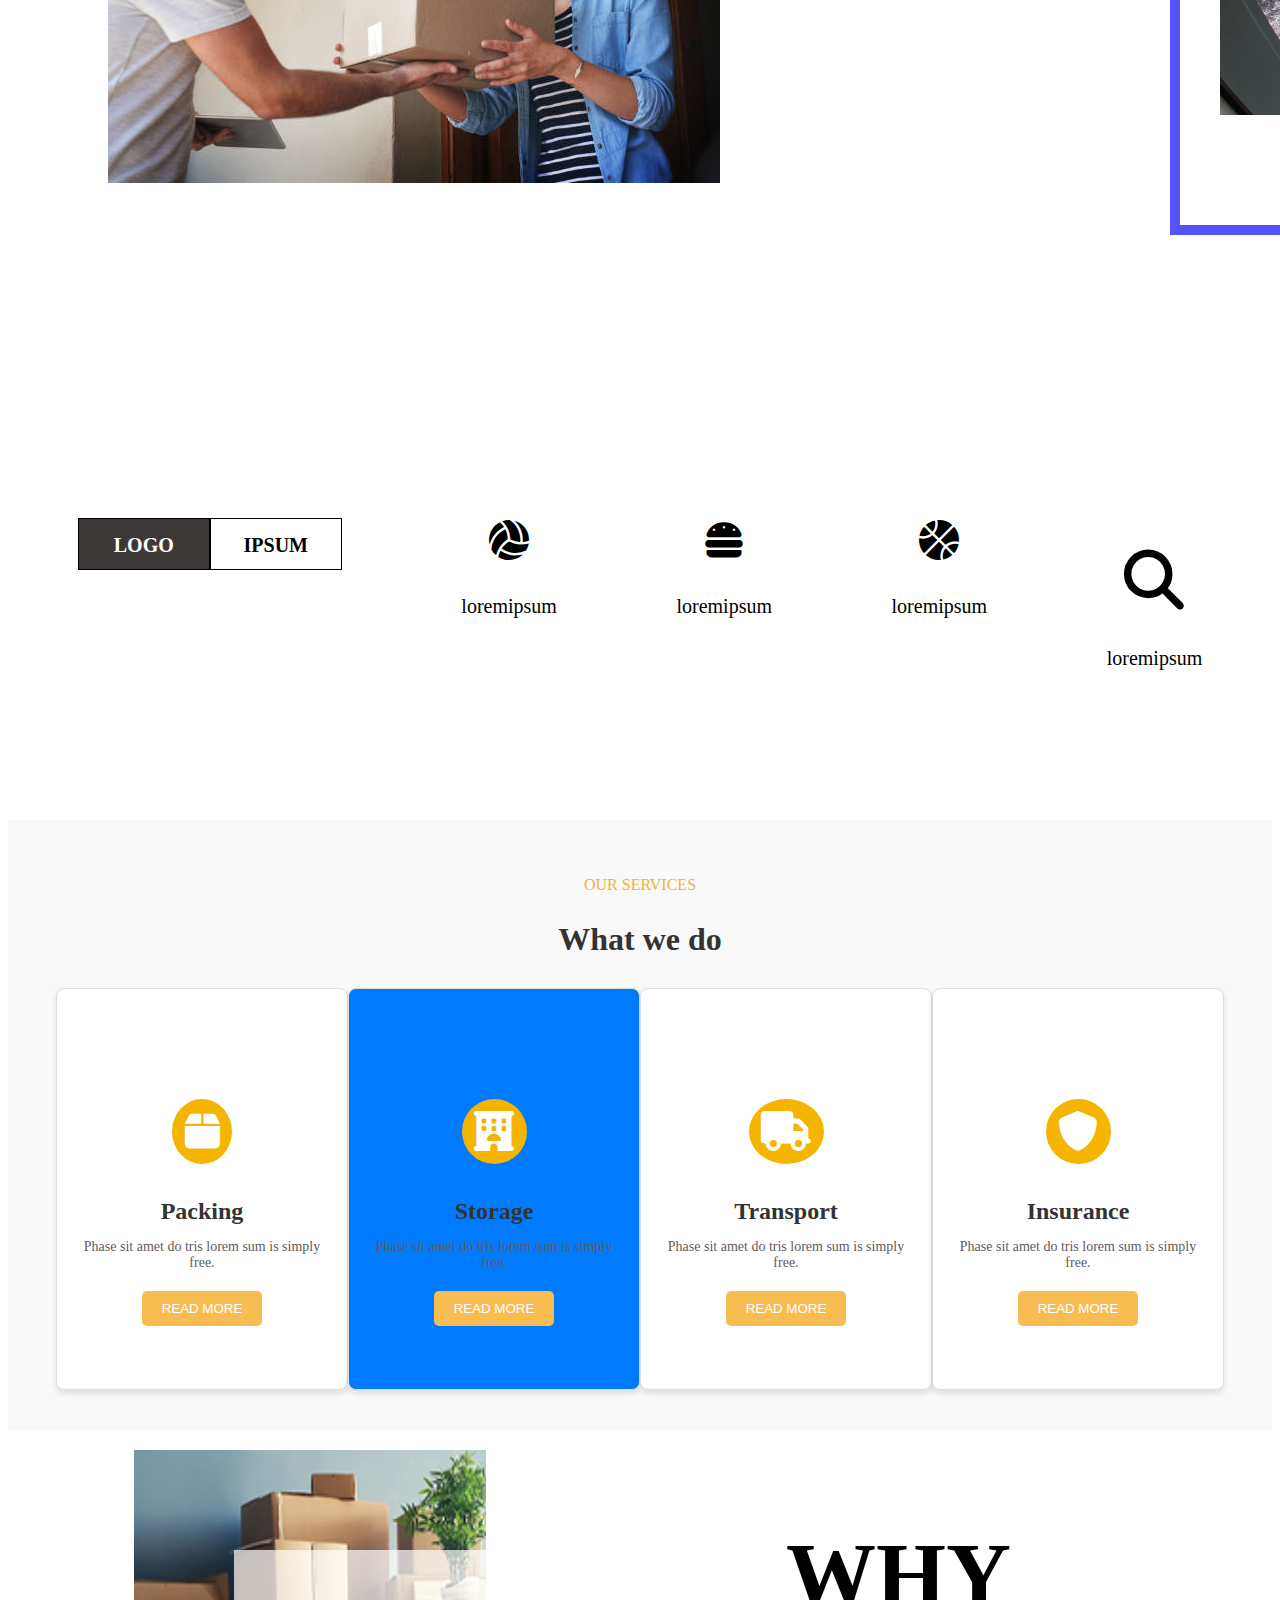
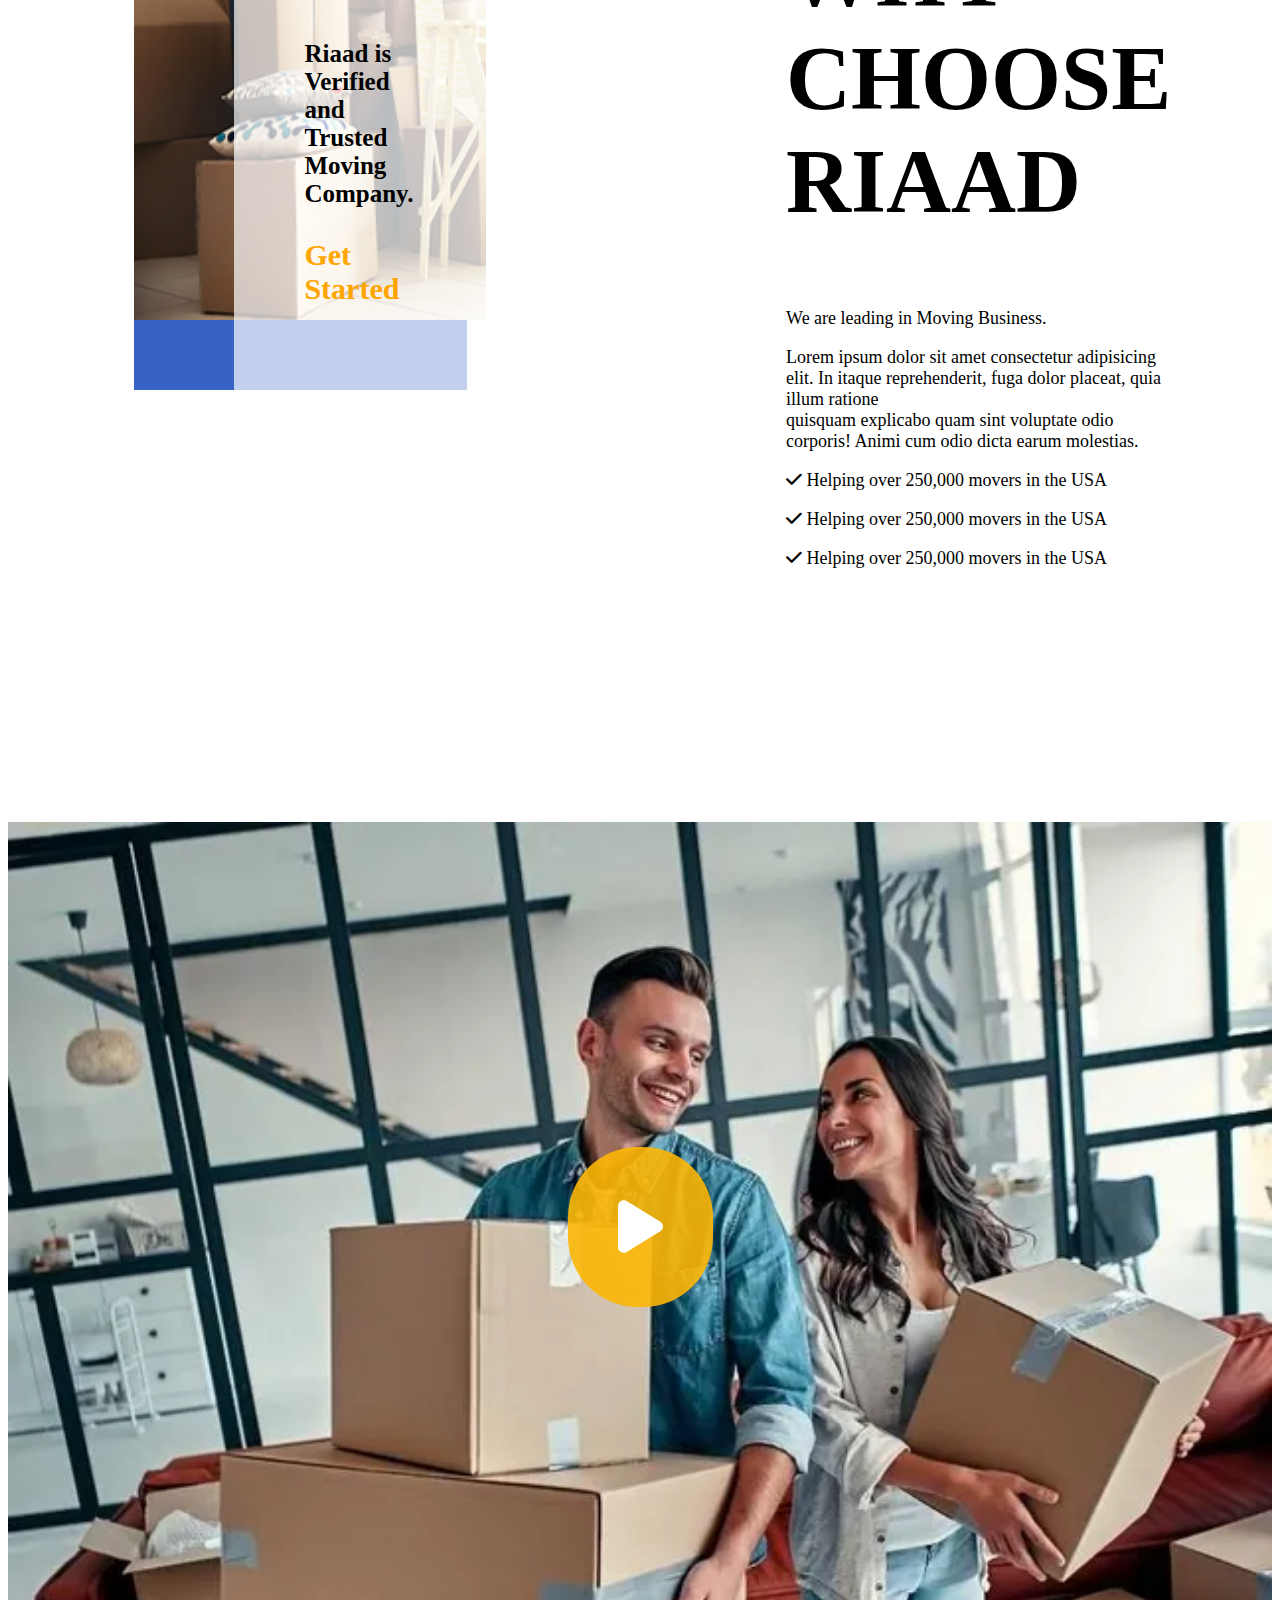
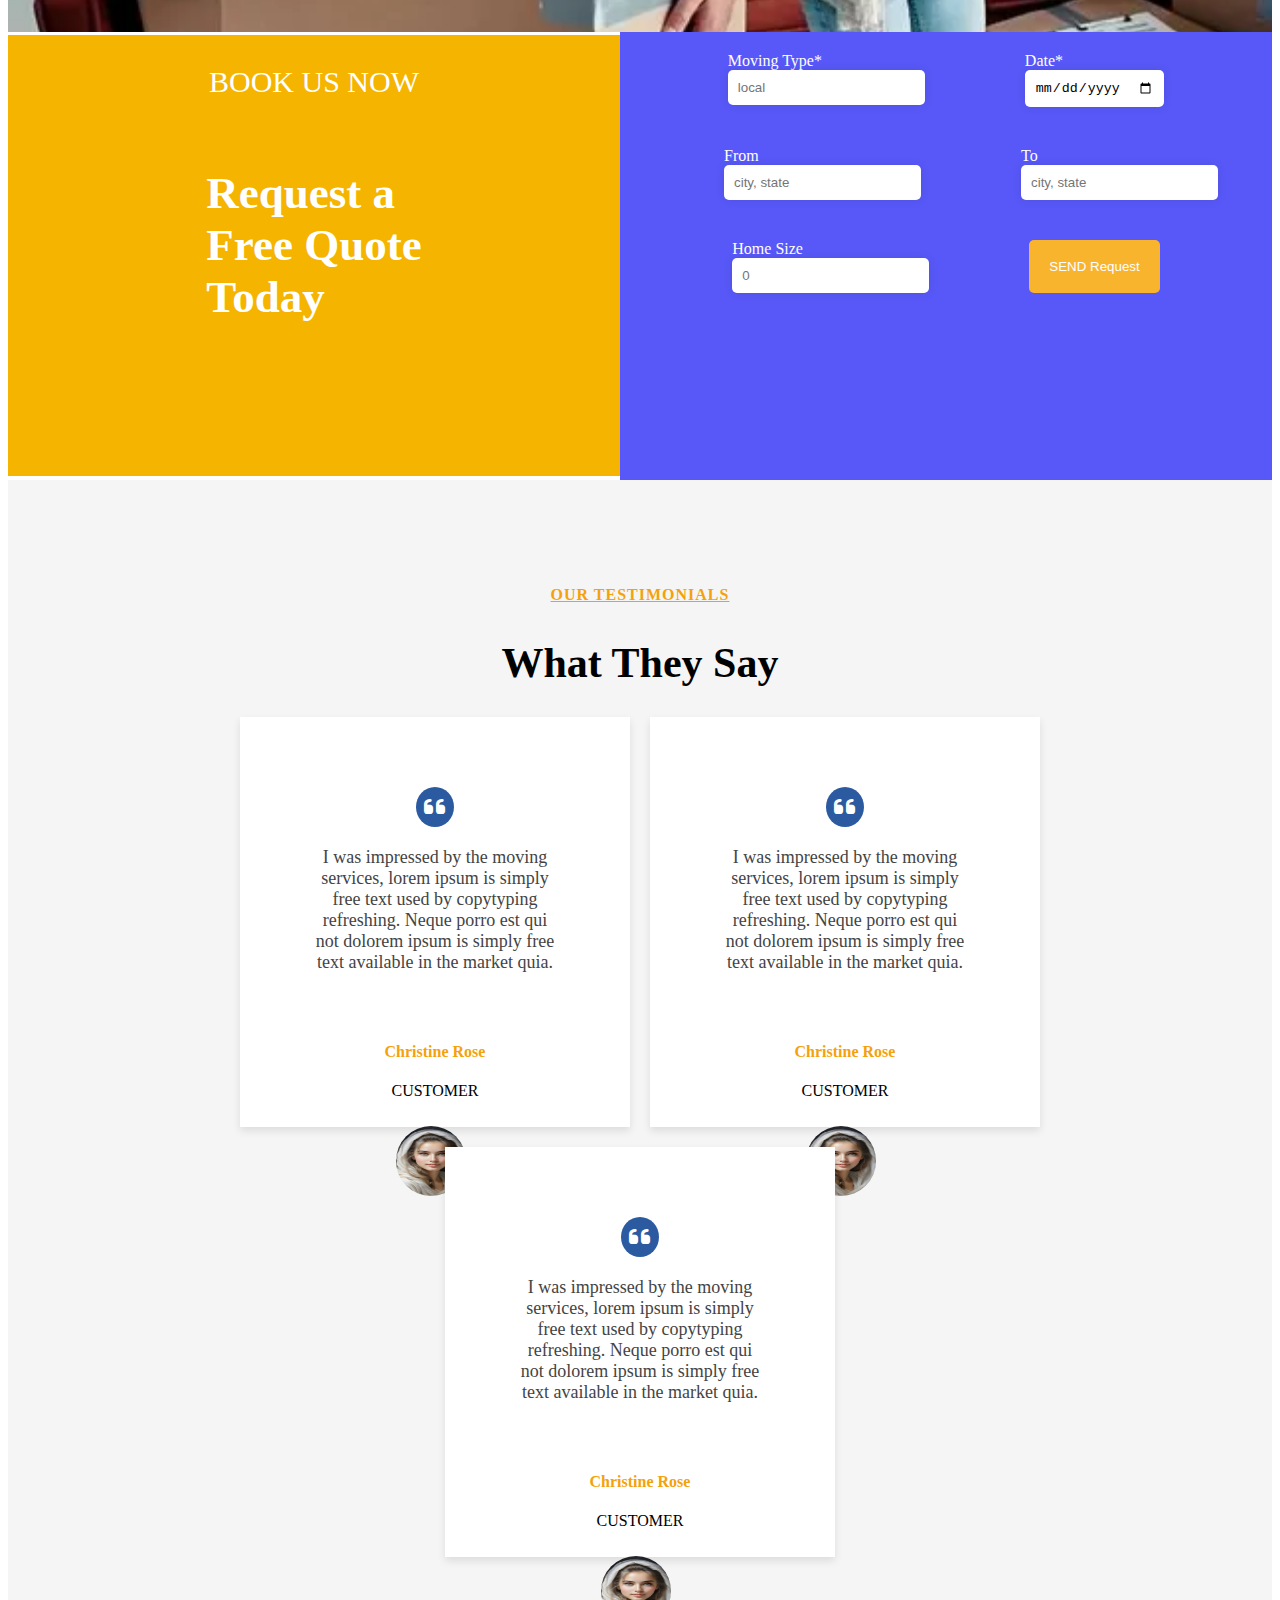
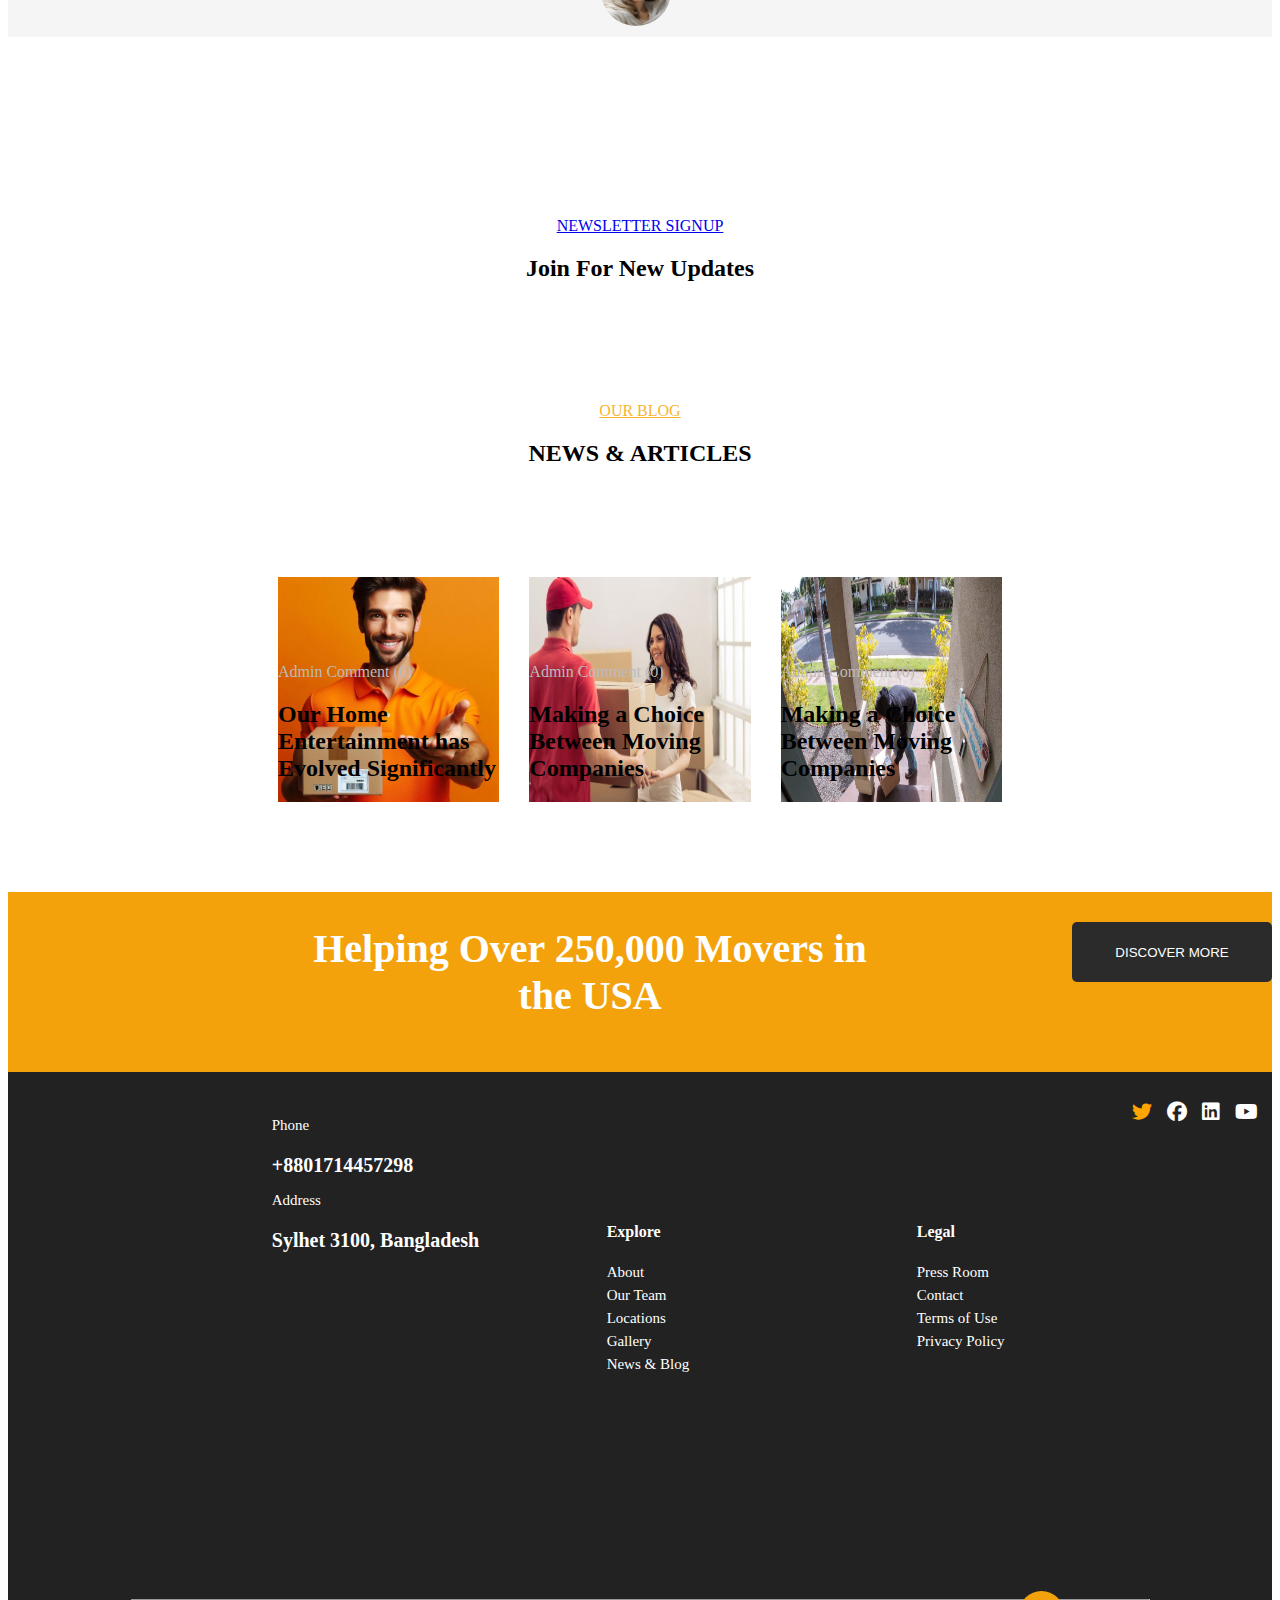
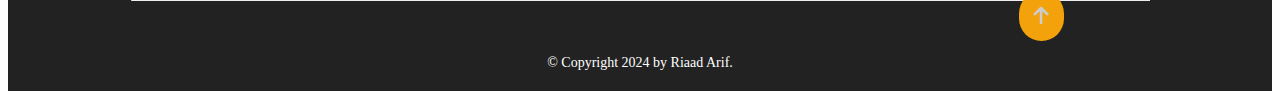
==== commit 55ca03b6: "updated all files" ====
--- a/index.html
+++ b/index.html
@@ -86,10 +86,10 @@
               <h2 class="company-header">RIAAD SINCE <br />2007</h2>
               <div class="details-text">
                 <p>
-                  Lorem ipsum dolor sit amet consectetur adipisicing elit. Iusto
-                  iure ducimus unde sint in, consectetur omnis architecto
-                  asperiores deserunt ipsam dolor, repellat et dolores magni
-                  rerum ex accusamus laboriosam perferendis.
+                  Lorem ipsum dolor sit amet consectetur <br> adipisicing elit.  Iusto
+                  iure ducimus unde <br> sint in, consectetur omnis architecto
+                  asperiores <br> deserunt ipsam dolor, repellat et dolores <br> magni
+                  rerum ex accusamus <br> laboriosam perferendis.
                 </p>
               </div>
             </div>
@@ -365,7 +365,7 @@
             </div>
           </div>
           <div class="bottom-image-container">
-            <img src="./images/image4.jpg" alt="A lady recieving her package" />
+            <img src="./images/image4.jpg" alt="A lady receiving her package" />
             <div class="comment">
               <p>Admin Comment (0)</p>
               <h2>
--- a/style.css
+++ b/style.css
@@ -197,8 +197,9 @@
 .about-details{
     width: 100%;
     display: flex;
-    margin-top: 40vh;
+    margin-top: 45vh;
     gap: 20px;
+    margin-right: 10vh;
     /* gap: 90px; */
 
 }
